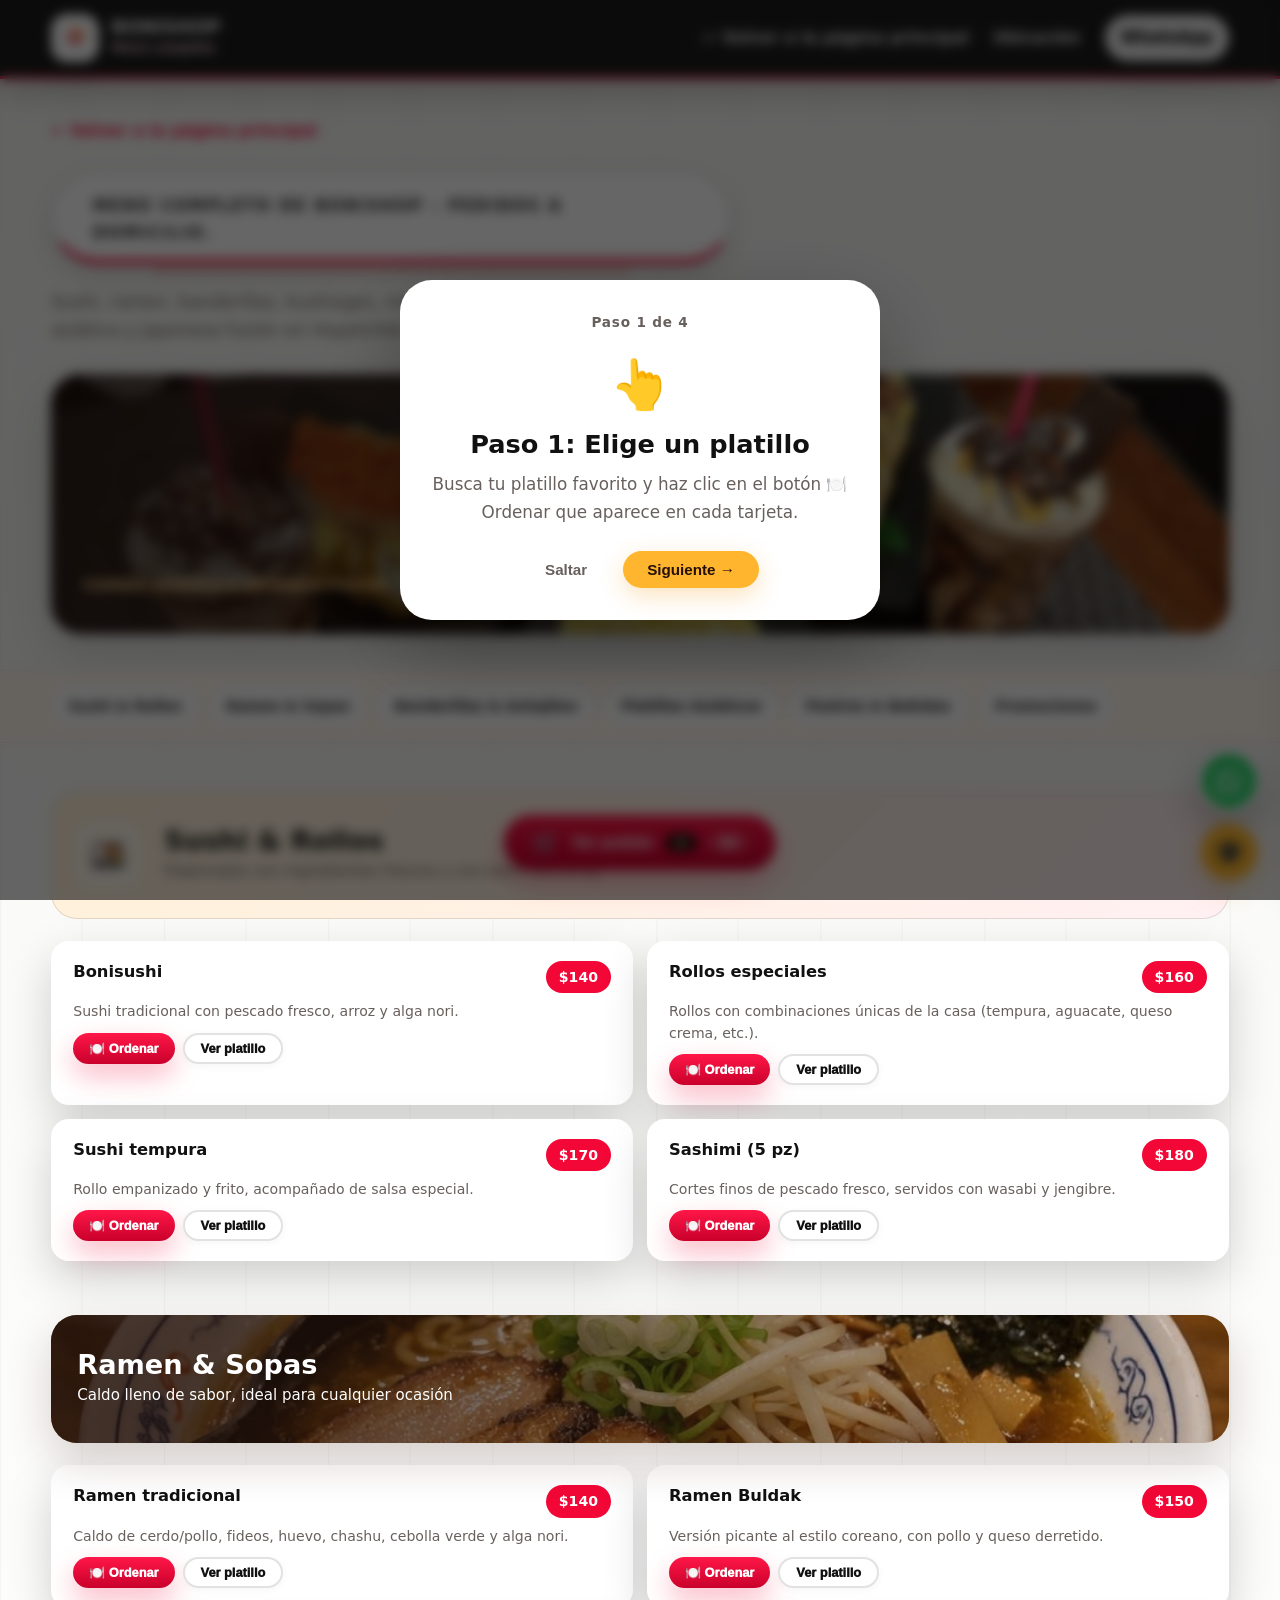
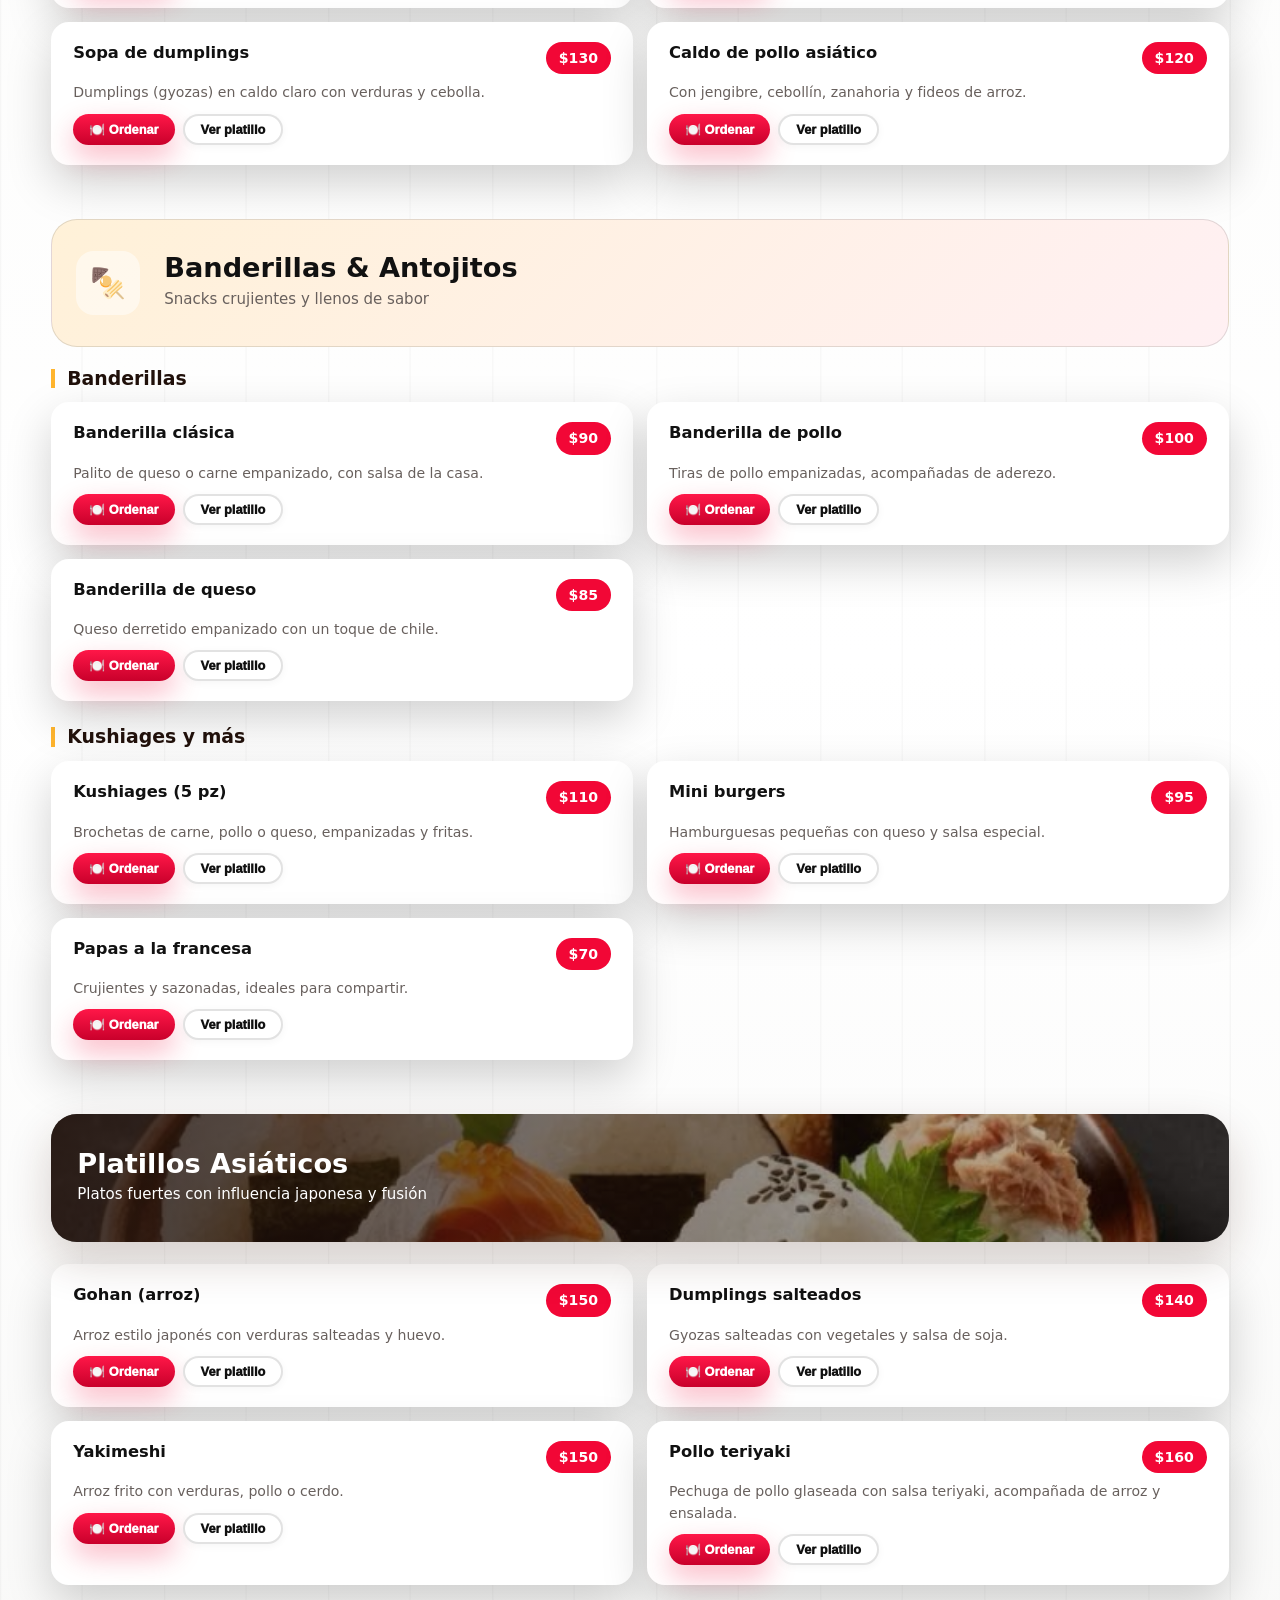
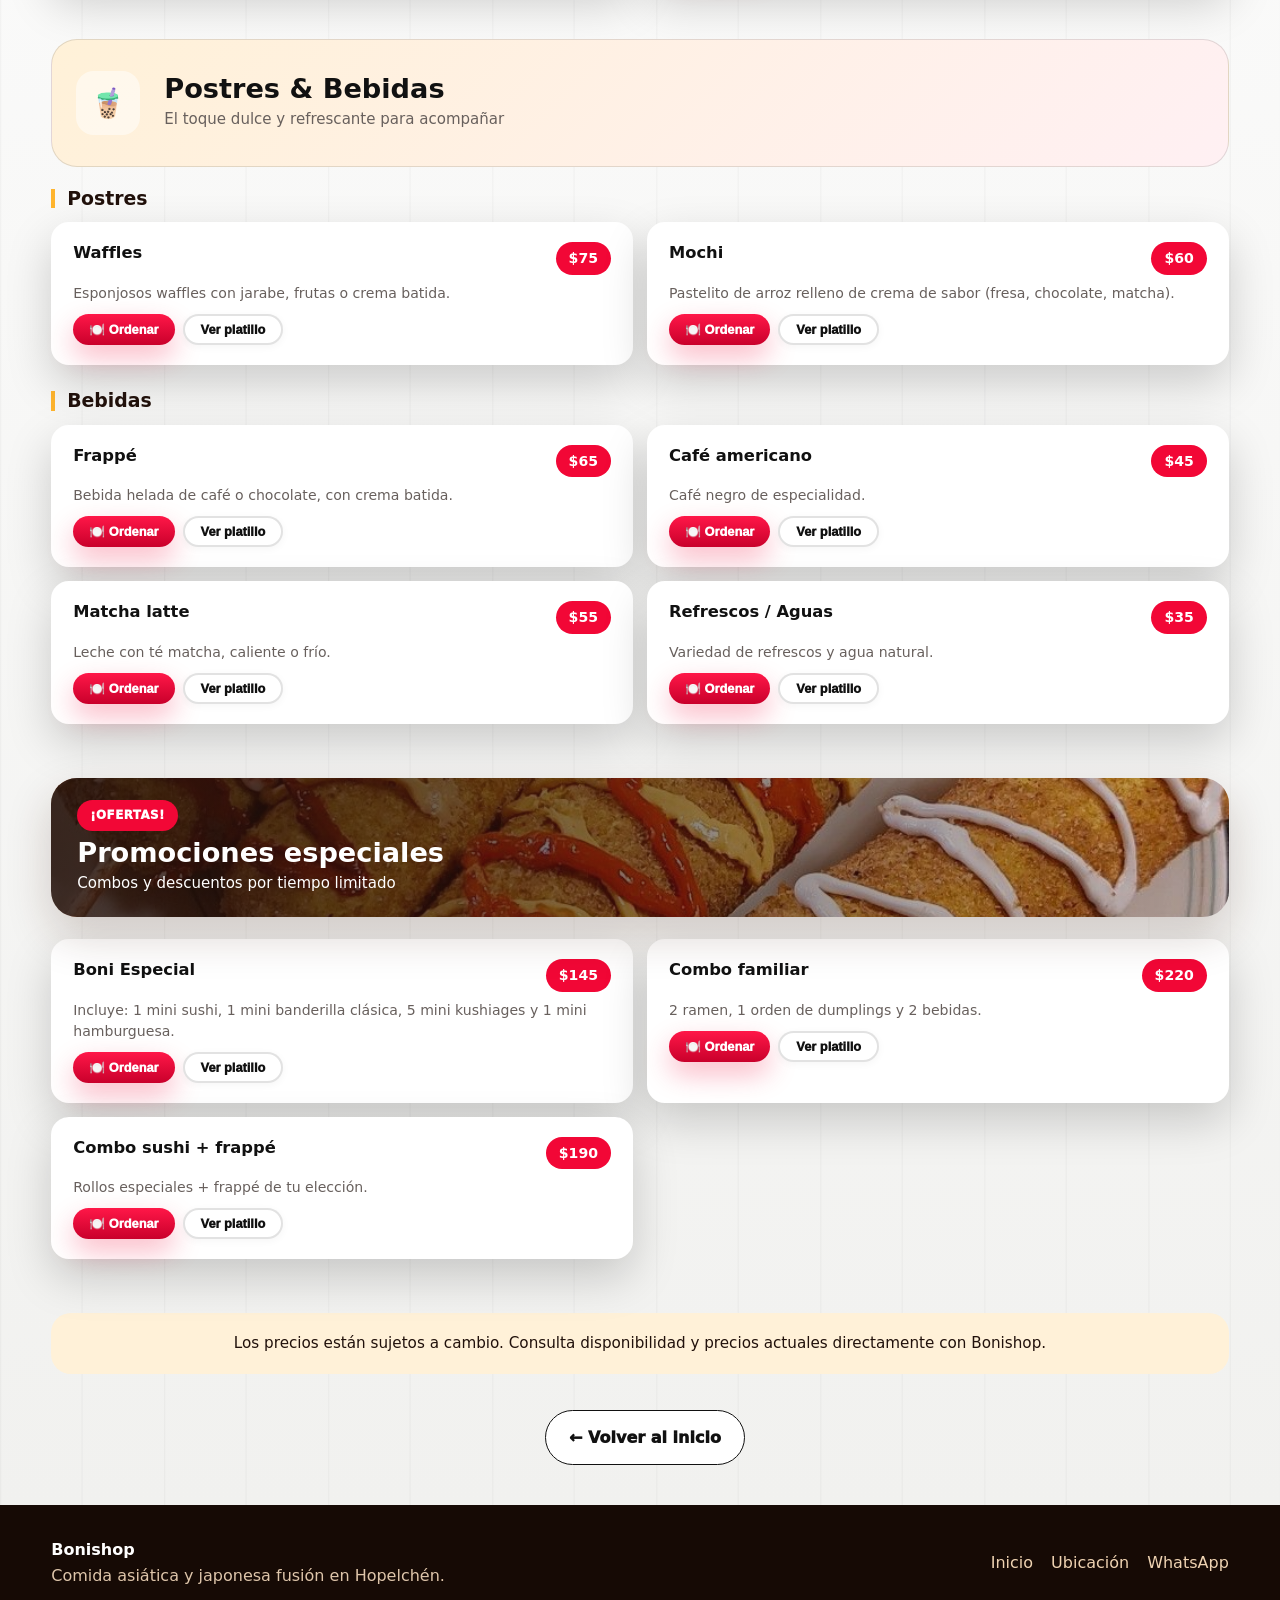
==== menu-completo.html @ 33dee076 "Add files via upload" ====
<!DOCTYPE html>
<html lang="es">
<head>
  <meta charset="UTF-8" />
  <meta name="viewport" content="width=device-width, initial-scale=1.0, maximum-scale=1.0, user-scalable=yes" />
  <meta name="color-scheme" content="light only" />
  <title>Menú completo – Bonishop Hopelchén</title>
  <meta name="description" content="Menú completo de Bonishop en Hopelchén, Campeche. Sushi, ramen, banderillas, kushiages, mini burgers, frappés y más. Comida asiática y japonesa fusión." />
  <link rel="stylesheet" href="assets/css/styles.css" />
  <style>
    /* ===== ESTILOS ADICIONALES PARA CARRITO, MODAL, CAROUSEL Y TUTORIAL ===== */
    body {
      -webkit-text-size-adjust: 100%;
    }

    /* Botones en tarjetas */
    .btn-add, .btn-view {
      display: inline-flex;
      align-items: center;
      gap: 6px;
      border: none;
      border-radius: 999px;
      padding: 6px 16px;
      font-weight: 800;
      font-size: 0.8rem;
      cursor: pointer;
      transition: all 0.2s ease;
      margin-top: 10px;
    }
    .btn-add {
      background: var(--orange);
      color: #251006; 
      box-shadow: 0 4px 12px rgba(242, 161, 40, 0.25);
    }
    .btn-add:hover {
      transform: translateY(-2px) scale(1.02);
      box-shadow: 0 8px 20px rgba(242, 161, 40, 0.35);
      background: var(--red2);
      color: #fff;
    }
    .btn-add:active { transform: scale(0.96); }
    .btn-add.added {
      background: #4CAF50;
      color: #fff;
      box-shadow: 0 4px 12px rgba(76, 175, 80, 0.3);
    }
    .btn-view {
      background: var(--paper);
      color: var(--ink);
      border: 2px solid var(--line);
      box-shadow: 0 2px 8px rgba(0,0,0,0.04);
    }
    .btn-view:hover {
      background: var(--bg);
      border-color: var(--orange);
      transform: translateY(-2px);
    }
    .btn-actions {
      display: flex;
      gap: 8px;
      flex-wrap: wrap;
    }

    /* Botón flotante del carrito (abajo-centro) */
    .cart-floating-btn {
      position: fixed;
      bottom: 30px;
      left: 50%;
      transform: translateX(-50%);
      z-index: 150;
      background: var(--orange);
      color: #251006;
      border: none;
      border-radius: 60px;
      padding: 14px 28px;
      font-weight: 800;
      font-size: 1rem;
      box-shadow: 0 8px 30px rgba(242, 161, 40, 0.4);
      cursor: pointer;
      transition: all 0.3s ease;
      display: flex;
      align-items: center;
      gap: 12px;
      white-space: nowrap;
    }
    .cart-floating-btn:hover {
      transform: translateX(-50%) translateY(-4px);
      box-shadow: 0 14px 40px rgba(242, 161, 40, 0.5);
      background: var(--red2);
      color: #fff;
    }
    .cart-floating-btn .badge {
      background: #251006;
      color: #fff;
      border-radius: 999px;
      padding: 2px 12px;
      font-size: 0.85rem;
      font-weight: 700;
    }
    .cart-floating-btn .total-badge {
      background: rgba(255,255,255,0.2);
      padding: 2px 12px;
      border-radius: 999px;
      font-size: 0.85rem;
    }
    .cart-floating-btn .icon { font-size: 1.4rem; }

    /* Panel del carrito (slide-in) */
    .cart-overlay {
      position: fixed;
      inset: 0;
      background: rgba(0,0,0,0.4);
      z-index: 200;
      opacity: 0;
      visibility: hidden;
      transition: all 0.3s ease;
    }
    .cart-overlay.open { opacity: 1; visibility: visible; }
    .cart-panel {
      position: fixed;
      top: 0;
      right: -420px;
      width: 400px;
      max-width: 92vw;
      height: 100vh;
      background: var(--paper);
      box-shadow: -8px 0 40px rgba(0,0,0,0.15);
      z-index: 210;
      transition: right 0.35s cubic-bezier(0.22, 1, 0.36, 1);
      display: flex;
      flex-direction: column;
      padding: 24px 20px;
      border-radius: 28px 0 0 28px;
      transform: translateZ(0);
      backface-visibility: hidden;
      will-change: right, transform;
    }
    .cart-panel.open { right: 0; }
    .cart-header {
      display: flex;
      justify-content: space-between;
      align-items: center;
      border-bottom: 2px solid var(--line);
      padding-bottom: 16px;
      margin-bottom: 16px;
      flex-shrink: 0;
    }
    .cart-header h3 {
      margin: 0;
      font-size: 1.4rem;
      display: flex;
      align-items: center;
      gap: 10px;
    }
    .cart-close {
      background: transparent;
      border: none;
      font-size: 1.8rem;
      cursor: pointer;
      color: var(--muted);
      transition: color 0.2s;
      padding: 0 8px;
    }
    .cart-close:hover { color: var(--red); }
    .cart-body {
      flex: 1;
      overflow-y: auto;
      padding-right: 4px;
    }
    .cart-item {
      display: flex;
      flex-direction: column;
      padding: 12px 0;
      border-bottom: 1px solid var(--line);
    }
    .cart-item-row {
      display: flex;
      justify-content: space-between;
      align-items: center;
      gap: 12px;
    }
    .cart-item-info {
      flex: 1;
    }
    .cart-item-name {
      font-weight: 700;
      font-size: 0.98rem;
    }
    .cart-item-price {
      font-size: 0.85rem;
      color: var(--muted);
    }
    .cart-item-note {
      font-size: 0.8rem;
      color: var(--muted);
      margin-top: 4px;
      padding-left: 4px;
      border-left: 3px solid var(--orange);
      padding-left: 8px;
      font-style: italic;
    }
    .cart-item-remove {
      background: transparent;
      border: none;
      color: var(--red);
      font-size: 1.2rem;
      cursor: pointer;
      padding: 0 6px;
      transition: transform 0.2s;
      font-weight: 700;
      flex-shrink: 0;
    }
    .cart-item-remove:hover { transform: scale(1.3); }
    .cart-footer {
      border-top: 2px solid var(--line);
      padding-top: 18px;
      flex-shrink: 0;
    }
    .cart-total-row {
      display: flex;
      justify-content: space-between;
      align-items: baseline;
      margin-bottom: 16px;
      flex-wrap: wrap;
      gap: 8px;
    }
    .cart-total-row .total-note {
      font-size: 0.8rem;
      color: var(--muted);
      flex: 1;
      text-align: left;
    }
    .cart-total-row .total-amount {
      font-weight: 800;
      font-size: 1.1rem;
      color: var(--red2);
      white-space: nowrap;
    }
    .btn-cart-order {
      width: 100%;
      padding: 14px;
      font-size: 1rem;
      display: flex !important;
      align-items: center;
      justify-content: center;
      gap: 10px;
      flex-shrink: 0;
      opacity: 1 !important;
      visibility: visible !important;
    }
    .btn-cart-clear {
      width: 100%;
      padding: 10px;
      font-size: 0.9rem;
      background: transparent;
      color: var(--red);
      border: 2px solid var(--red);
      border-radius: 999px;
      cursor: pointer;
      font-weight: 700;
      transition: all 0.2s;
      margin-top: 8px;
      display: flex;
      align-items: center;
      justify-content: center;
      gap: 8px;
    }
    .btn-cart-clear:hover {
      background: var(--red);
      color: #fff;
    }
    .cart-empty-msg {
      text-align: center;
      color: var(--muted);
      padding: 40px 0;
      font-size: 1.1rem;
    }

    /* ===== MODAL DE CANTIDAD ===== */
    .modal-overlay {
      position: fixed;
      inset: 0;
      background: rgba(0,0,0,0.5);
      z-index: 300;
      display: none;
      align-items: center;
      justify-content: center;
      padding: 20px;
      backdrop-filter: blur(6px);
    }
    .modal-overlay.open { display: flex; }
    .modal-content {
      background: var(--paper);
      border-radius: 32px;
      padding: 32px 28px;
      max-width: 440px;
      width: 100%;
      box-shadow: 0 30px 80px rgba(0,0,0,0.25);
      position: relative;
      animation: modalFade 0.25s ease;
    }
    @keyframes modalFade {
      from { opacity: 0; transform: scale(0.95) translateY(10px); }
      to { opacity: 1; transform: scale(1) translateY(0); }
    }
    .modal-close-btn {
      position: absolute;
      top: 16px;
      right: 20px;
      background: transparent;
      border: none;
      font-size: 1.8rem;
      cursor: pointer;
      color: var(--muted);
      transition: color 0.2s;
      padding: 0 4px;
    }
    .modal-close-btn:hover { color: var(--red); }
    .modal-content h3 {
      font-size: 1.6rem;
      margin: 0 0 4px;
      color: var(--ink);
    }
    .modal-price {
      font-size: 1.1rem;
      color: var(--muted);
      margin: 0 0 20px;
    }
    .modal-quantity-section {
      margin: 16px 0 12px;
    }
    .modal-quantity-section label {
      font-weight: 700;
      display: block;
      margin-bottom: 8px;
      font-size: 0.95rem;
    }
    .modal-qty-control {
      display: flex;
      align-items: center;
      gap: 12px;
    }
    .modal-qty-control button {
      width: 40px;
      height: 40px;
      border-radius: 50%;
      border: 2px solid var(--line);
      background: var(--bg);
      font-size: 1.4rem;
      font-weight: 700;
      cursor: pointer;
      transition: all 0.2s;
      display: flex;
      align-items: center;
      justify-content: center;
      color: var(--ink);
    }
    .modal-qty-control button:hover {
      background: var(--orange);
      border-color: var(--orange);
      color: #fff;
    }
    .modal-qty-control input {
      width: 70px;
      text-align: center;
      font-size: 1.4rem;
      font-weight: 700;
      border: 2px solid var(--line);
      border-radius: 12px;
      padding: 8px 4px;
      background: var(--bg);
      color: var(--ink);
      outline: none;
    }
    .modal-qty-control input:focus {
      border-color: var(--orange);
    }
    .modal-subtotal {
      font-size: 1.2rem;
      font-weight: 800;
      color: var(--red2);
      margin: 12px 0 16px;
      text-align: right;
    }
    .modal-note-section {
      margin: 12px 0 20px;
    }
    .modal-note-section label {
      font-size: 0.9rem;
      font-weight: 600;
      color: var(--muted);
      display: flex;
      align-items: center;
      gap: 6px;
      margin-bottom: 6px;
    }
    .modal-note-section textarea {
      width: 100%;
      padding: 12px 14px;
      border-radius: 16px;
      border: 2px solid var(--line);
      background: var(--bg);
      font-family: inherit;
      font-size: 0.95rem;
      resize: vertical;
      min-height: 60px;
      transition: border 0.2s;
      color: var(--ink);
    }
    .modal-note-section textarea:focus {
      border-color: var(--orange);
      outline: none;
    }
    .modal-actions {
      display: flex;
      gap: 12px;
      margin-top: 16px;
    }
    .modal-actions button {
      flex: 1;
      padding: 14px;
      border-radius: 999px;
      font-weight: 800;
      border: none;
      cursor: pointer;
      transition: all 0.2s;
      font-size: 1rem;
    }
    .modal-actions .btn-cancel {
      background: var(--bg);
      color: var(--muted);
      border: 2px solid var(--line);
    }
    .modal-actions .btn-cancel:hover {
      background: var(--line);
      color: var(--ink);
    }
    .modal-actions .btn-confirm {
      background: var(--orange);
      color: #251006;
      box-shadow: 0 8px 24px rgba(242, 161, 40, 0.3);
    }
    .modal-actions .btn-confirm:hover {
      background: var(--red2);
      color: #fff;
      transform: translateY(-2px);
      box-shadow: 0 12px 32px rgba(199, 71, 36, 0.35);
    }

    /* ===== MODAL CAROUSEL ===== */
    .carousel-modal .modal-content {
      max-width: 700px;
      padding: 20px;
      background: #1a1a1a;
      border-radius: 28px;
    }
    .carousel-modal .modal-close-btn {
      color: #fff;
      z-index: 10;
    }
    .carousel-modal .modal-close-btn:hover { color: var(--orange); }
    .carousel-container {
      position: relative;
      display: flex;
      align-items: center;
      justify-content: center;
      min-height: 300px;
    }
    .carousel-image {
      width: 100%;
      max-height: 70vh;
      object-fit: contain;
      border-radius: 16px;
      background: #111;
    }
    .carousel-control {
      position: absolute;
      top: 50%;
      transform: translateY(-50%);
      background: rgba(0,0,0,0.6);
      color: #fff;
      border: none;
      border-radius: 50%;
      width: 48px;
      height: 48px;
      font-size: 2rem;
      cursor: pointer;
      transition: background 0.2s;
      display: flex;
      align-items: center;
      justify-content: center;
      z-index: 5;
    }
    .carousel-control:hover {
      background: rgba(0,0,0,0.8);
    }
    .carousel-control.prev { left: 10px; }
    .carousel-control.next { right: 10px; }
    .carousel-indicator {
      text-align: center;
      color: #aaa;
      font-size: 0.9rem;
      margin-top: 12px;
      font-weight: 600;
    }
    .carousel-order-btn {
      width: 100%;
      margin-top: 16px;
      color: #fff;
    }
    .carousel-modal .modal-content h3 {
      color: #fff;
      text-align: center;
      margin-bottom: 10px;
    }

    /* ===== MEDIA QUERIES MEJORADAS PARA DPI ALTO ===== */
    @media (max-width: 1024px) {
      .nav-toggle {
        display: block !important;
        z-index: 60;
        pointer-events: auto;
      }
      .nav-menu {
        position: absolute;
        top: 76px;
        left: 4%;
        right: 4%;
        display: none;
        flex-direction: column;
        align-items: stretch;
        background: #21110b;
        border: 1px solid rgba(255,255,255,0.12);
        border-radius: 22px;
        padding: 18px;
        z-index: 55;
      }
      .nav-menu.open {
        display: flex;
      }
      .hero-grid,
      .intro-panel,
      .pizza-grid,
      .location-grid {
        grid-template-columns: 1fr;
      }
      .hero {
        min-height: 980px;
      }
      .hero-card {
        max-width: 470px;
      }
      .feature-list,
      .dish-grid,
      .gallery-grid,
      .stats {
        grid-template-columns: 1fr 1fr;
      }
      .dish-card.big {
        grid-row: auto;
      }
      .menu-head,
      .cta-panel,
      .footer-grid {
        flex-direction: column;
        align-items: flex-start;
      }
      .menu-card {
        max-width: 100%;
      }
      .menu-items {
        grid-template-columns: 1fr;
      }
      .full-menu-banner-text {
        max-width: 80%;
      }
    }

    @media (max-width: 580px) {
      .cart-panel {
        width: 100%;
        max-width: 100%;
        border-radius: 0;
        right: -110%;
      }
      .cart-floating-btn {
        bottom: 20px;
        padding: 12px 20px;
        font-size: 0.9rem;
        gap: 8px;
      }
      .cart-floating-btn .badge,
      .cart-floating-btn .total-badge {
        font-size: 0.75rem;
        padding: 2px 8px;
      }
      .cart-total-row {
        flex-direction: column;
        align-items: stretch;
        gap: 4px;
      }
      .cart-total-row .total-note {
        text-align: left;
        font-size: 0.75rem;
      }
      .cart-total-row .total-amount {
        text-align: left;
      }

      .modal-content {
        padding: 20px 16px;
        max-width: 92vw;
        width: 100%;
      }
      .modal-content h3 {
        font-size: 1.4rem;
        margin-bottom: 2px;
      }
      .modal-price {
        font-size: 1rem;
        margin-bottom: 16px;
      }
      .modal-quantity-section {
        margin: 12px 0 8px;
      }
      .modal-quantity-section label {
        font-size: 0.9rem;
        margin-bottom: 6px;
      }
      .modal-qty-control button {
        width: 36px;
        height: 36px;
        font-size: 1.2rem;
      }
      .modal-qty-control input {
        width: 56px;
        font-size: 1.2rem;
        padding: 6px 4px;
      }
      .modal-subtotal {
        font-size: 1.1rem;
        margin: 8px 0 12px;
      }
      .modal-note-section textarea {
        padding: 10px 12px;
        font-size: 0.9rem;
        min-height: 50px;
      }
      .modal-actions {
        flex-direction: column;
        gap: 8px;
        margin-top: 12px;
      }
      .modal-actions button {
        padding: 12px;
        font-size: 0.95rem;
      }

      .carousel-modal .modal-content {
        padding: 12px;
      }
      .carousel-control {
        width: 36px;
        height: 36px;
        font-size: 1.4rem;
      }
      .carousel-control.prev { left: 4px; }
      .carousel-control.next { right: 4px; }
      .carousel-image {
        max-height: 60vh;
      }

      .btn-cart-order,
      .btn-cart-clear {
        display: flex !important;
        width: 100% !important;
        visibility: visible !important;
        opacity: 1 !important;
      }

      .btn-actions {
        flex-direction: column;
        align-items: stretch;
        gap: 6px;
      }
      .btn-add,
      .btn-view {
        justify-content: center;
        padding: 8px 12px;
        font-size: 0.8rem;
      }
    }

    /* ===== TUTORIAL ===== */
    .tutorial-overlay {
      position: fixed;
      inset: 0;
      background: rgba(0,0,0,0.6);
      z-index: 500;
      display: none;
      align-items: center;
      justify-content: center;
      padding: 20px;
      backdrop-filter: blur(6px);
    }
    .tutorial-overlay.open { display: flex; }
    .tutorial-card {
      background: var(--paper);
      border-radius: 32px;
      max-width: 480px;
      width: 100%;
      padding: 32px 28px;
      box-shadow: 0 30px 80px rgba(0,0,0,0.3);
      position: relative;
      animation: modalFade 0.3s ease;
      text-align: center;
    }
    .tutorial-card .step-indicator {
      font-size: 0.85rem;
      color: var(--muted);
      font-weight: 700;
      margin-bottom: 12px;
      letter-spacing: 0.06em;
    }
    .tutorial-card h3 {
      font-size: 1.6rem;
      margin: 0 0 12px;
      color: var(--ink);
    }
    .tutorial-card p {
      font-size: 1.05rem;
      color: var(--muted);
      line-height: 1.7;
      margin: 0 0 24px;
    }
    .tutorial-card .tutorial-icon {
      font-size: 3rem;
      margin-bottom: 8px;
      display: block;
    }
    .tutorial-card .tutorial-actions {
      display: flex;
      gap: 12px;
      justify-content: center;
      flex-wrap: wrap;
    }
    .tutorial-card .tutorial-actions button {
      padding: 10px 24px;
      border-radius: 999px;
      font-weight: 800;
      border: none;
      cursor: pointer;
      transition: all 0.2s;
      font-size: 0.95rem;
    }
    .tutorial-card .btn-skip {
      background: transparent;
      color: var(--muted);
      border: 2px solid var(--line);
    }
    .tutorial-card .btn-skip:hover {
      background: var(--line);
      color: var(--ink);
    }
    .tutorial-card .btn-next {
      background: var(--orange);
      color: #251006;
      box-shadow: 0 8px 24px rgba(242, 161, 40, 0.3);
    }
    .tutorial-card .btn-next:hover {
      background: var(--red2);
      color: #fff;
      transform: translateY(-2px);
    }
    .tutorial-card .btn-done {
      background: var(--red2);
      color: #fff;
      box-shadow: 0 8px 24px rgba(199, 71, 36, 0.3);
    }
    .tutorial-card .btn-done:hover {
      background: var(--orange);
      color: #251006;
      transform: translateY(-2px);
    }

    /* ===== FORZAR TEMA CLARO (MODO BLANCO) ===== */
    @media (prefers-color-scheme: dark) {
      :root {
        --bg: #fff7ec !important;
        --paper: #fffdf8 !important;
        --ink: #21110b !important;
        --muted: #72655b !important;
        --line: rgba(33, 17, 11, 0.12) !important;
      }

      body {
        background: var(--bg) !important;
        color: var(--ink) !important;
      }

      .topbar {
        background: rgba(33, 17, 11, 0.86) !important;
      }

      .cart-panel {
        background: var(--paper) !important;
      }

      .modal-content {
        background: var(--paper) !important;
      }

      .menu-item-card {
        background: var(--paper) !important;
      }

      .menu-preview-card {
        background: #fffaf0 !important;
      }

      .full-menu {
        background: var(--bg) !important;
      }

      .cart-floating-btn {
        background: var(--orange) !important;
        color: #251006 !important;
      }
      .cart-floating-btn:hover {
        background: var(--red2) !important;
        color: #fff !important;
      }
    }
        /* ===== BOTONES FLOTANTES: WhatsApp + Ayuda ===== */
    .floating-buttons {
      position: fixed;
      bottom: 20px;
      right: 20px;
      z-index: 160;
      display: flex;
      flex-direction: column;
      gap: 12px;
      align-items: center;
    }
    .floating-buttons .floating-whatsapp {
      position: static;
      margin: 0;
      z-index: auto;
    }
    .floating-help {
      display: flex;
      align-items: center;
      justify-content: center;
      width: 56px;
      height: 56px;
      border-radius: 50%;
      background: var(--orange);
      color: #251006;
      font-size: 1.6rem;
      font-weight: 800;
      box-shadow: 0 8px 30px rgba(242, 161, 40, 0.4);
      text-decoration: none;
      transition: transform 0.2s;
    }
    .floating-help:hover {
      transform: scale(1.05);
      background: var(--red2);
      color: #fff;
    }
  </style>
</head>
<body>
  <a class="skip-link" href="#contenido">Saltar al contenido</a>
  <header class="topbar">
    <div class="container nav">
      <a href="index.html" class="brand" aria-label="Volver al inicio">
        <span class="brand-icon">🍣</span>
        <span><strong>Bonishop</strong><small>Menú completo</small></span>
      </a>
      <button class="nav-toggle" id="navToggle" aria-label="Abrir menú" aria-expanded="false">☰</button>
      <nav class="nav-menu" id="navMenu" aria-label="Navegación">
        <a href="index.html#menu">← Volver a la página principal</a>
        <a href="index.html#ubicacion">Ubicación</a>
        <a class="mini-cta" href="https://wa.me/529961052322?text=Hola%2C%20quiero%20hacer%20un%20pedido%20en%20Bonishop" target="_blank" rel="noopener">WhatsApp</a>
      </nav>
    </div>
  </header>

  <main class="full-menu" id="contenido">
    <div class="container full-menu-top">
      <a href="index.html#menu" class="back-link">← Volver a la página principal</a>
      <div class="full-menu-head">
        <p class="eyebrow dark">Menú completo de Bonishop – Pedidos a domicilio.</p>
        <p class="subhead">Sushi, ramen, banderillas, kushiages, mini burgers, frappés y más. Comida asiática y japonesa fusión en Hopelchén, Campeche.</p>
      </div>
      <div class="full-menu-banner">
        <img src="assets/img/comidas-para-llevar.jpg" alt="Platillos de Bonishop listos para servir" />
        <div class="full-menu-banner-shade"></div>
        <div class="full-menu-banner-text">
          <span><h3>Comida asiática &amp; japonesa fusión</h3></span>
        </div>
      </div>
    </div>

    <nav class="quick-nav-wrap" aria-label="Categorías del menú completo">
      <div class="container quick-nav">
        <a href="#sushi">Sushi &amp; Rollos</a>
        <a href="#ramen">Ramen &amp; Sopas</a>
        <a href="#banderillas">Banderillas &amp; Antojitos</a>
        <a href="#asiaticos">Platillos Asiáticos</a>
        <a href="#postres-bebidas">Postres &amp; Bebidas</a>
        <a href="#promociones">Promociones</a>
      </div>
    </nav>

    <div class="container full-menu-body">
      <!-- ===== SUSHI Y ROLLOS ===== -->
      <section class="menu-category" id="sushi">
        <div class="category-banner icon-banner">
          <span class="category-icon" aria-hidden="true">🍱</span>
          <div class="category-head">
            <h2>Sushi &amp; Rollos</h2>
            <p>Elaborados con ingredientes frescos y con estilo Bonishop</p>
          </div>
        </div>
        <div class="menu-items">
          <article class="menu-item-card"><div class="item-top"><h4>Bonisushi</h4><span class="price-pill">$140</span></div><p class="item-desc">Sushi tradicional con pescado fresco, arroz y alga nori.</p></article>
          <article class="menu-item-card"><div class="item-top"><h4>Rollos especiales</h4><span class="price-pill">$160</span></div><p class="item-desc">Rollos con combinaciones únicas de la casa (tempura, aguacate, queso crema, etc.).</p></article>
          <article class="menu-item-card"><div class="item-top"><h4>Sushi tempura</h4><span class="price-pill">$170</span></div><p class="item-desc">Rollo empanizado y frito, acompañado de salsa especial.</p></article>
          <article class="menu-item-card"><div class="item-top"><h4>Sashimi (5 pz)</h4><span class="price-pill">$180</span></div><p class="item-desc">Cortes finos de pescado fresco, servidos con wasabi y jengibre.</p></article>
        </div>
      </section>

      <!-- ===== RAMEN Y SOPAS ===== -->
      <section class="menu-category" id="ramen">
        <div class="category-banner photo-banner">
          <img src="assets/img/guiso-arroz.jpg" alt="Ramen Bonishop" />
          <div class="category-banner-shade"></div>
          <div class="category-head">
            <h2>Ramen &amp; Sopas</h2>
            <p>Caldo lleno de sabor, ideal para cualquier ocasión</p>
          </div>
        </div>
        <div class="menu-items">
          <article class="menu-item-card"><div class="item-top"><h4>Ramen tradicional</h4><span class="price-pill">$140</span></div><p class="item-desc">Caldo de cerdo/pollo, fideos, huevo, chashu, cebolla verde y alga nori.</p></article>
          <article class="menu-item-card"><div class="item-top"><h4>Ramen Buldak</h4><span class="price-pill">$150</span></div><p class="item-desc">Versión picante al estilo coreano, con pollo y queso derretido.</p></article>
          <article class="menu-item-card"><div class="item-top"><h4>Sopa de dumplings</h4><span class="price-pill">$130</span></div><p class="item-desc">Dumplings (gyozas) en caldo claro con verduras y cebolla.</p></article>
          <article class="menu-item-card"><div class="item-top"><h4>Caldo de pollo asiático</h4><span class="price-pill">$120</span></div><p class="item-desc">Con jengibre, cebollín, zanahoria y fideos de arroz.</p></article>
        </div>
      </section>

      <!-- ===== BANDERILLAS Y ANTOJITOS ===== -->
      <section class="menu-category" id="banderillas">
        <div class="category-banner icon-banner">
          <span class="category-icon" aria-hidden="true">🍢</span>
          <div class="category-head">
            <h2>Banderillas &amp; Antojitos</h2>
            <p>Snacks crujientes y llenos de sabor</p>
          </div>
        </div>
        <div class="subcategory">
          <h3>Banderillas</h3>
          <div class="menu-items">
            <article class="menu-item-card"><div class="item-top"><h4>Banderilla clásica</h4><span class="price-pill">$90</span></div><p class="item-desc">Palito de queso o carne empanizado, con salsa de la casa.</p></article>
            <article class="menu-item-card"><div class="item-top"><h4>Banderilla de pollo</h4><span class="price-pill">$100</span></div><p class="item-desc">Tiras de pollo empanizadas, acompañadas de aderezo.</p></article>
            <article class="menu-item-card"><div class="item-top"><h4>Banderilla de queso</h4><span class="price-pill">$85</span></div><p class="item-desc">Queso derretido empanizado con un toque de chile.</p></article>
          </div>
        </div>
        <div class="subcategory">
          <h3>Kushiages y más</h3>
          <div class="menu-items">
            <article class="menu-item-card"><div class="item-top"><h4>Kushiages (5 pz)</h4><span class="price-pill">$110</span></div><p class="item-desc">Brochetas de carne, pollo o queso, empanizadas y fritas.</p></article>
            <article class="menu-item-card"><div class="item-top"><h4>Mini burgers</h4><span class="price-pill">$95</span></div><p class="item-desc">Hamburguesas pequeñas con queso y salsa especial.</p></article>
            <article class="menu-item-card"><div class="item-top"><h4>Papas a la francesa</h4><span class="price-pill">$70</span></div><p class="item-desc">Crujientes y sazonadas, ideales para compartir.</p></article>
          </div>
        </div>
      </section>

      <!-- ===== PLATILLOS ASIÁTICOS ===== -->
      <section class="menu-category" id="asiaticos">
        <div class="category-banner photo-banner">
          <img src="assets/img/platillo-arroz-frijol.jpg" alt="Platillo asiático Bonishop" />
          <div class="category-banner-shade"></div>
          <div class="category-head">
            <h2>Platillos Asiáticos</h2>
            <p>Platos fuertes con influencia japonesa y fusión</p>
          </div>
        </div>
        <div class="menu-items">
          <article class="menu-item-card"><div class="item-top"><h4>Gohan (arroz)</h4><span class="price-pill">$150</span></div><p class="item-desc">Arroz estilo japonés con verduras salteadas y huevo.</p></article>
          <article class="menu-item-card"><div class="item-top"><h4>Dumplings salteados</h4><span class="price-pill">$140</span></div><p class="item-desc">Gyozas salteadas con vegetales y salsa de soja.</p></article>
          <article class="menu-item-card"><div class="item-top"><h4>Yakimeshi</h4><span class="price-pill">$150</span></div><p class="item-desc">Arroz frito con verduras, pollo o cerdo.</p></article>
          <article class="menu-item-card"><div class="item-top"><h4>Pollo teriyaki</h4><span class="price-pill">$160</span></div><p class="item-desc">Pechuga de pollo glaseada con salsa teriyaki, acompañada de arroz y ensalada.</p></article>
        </div>
      </section>

      <!-- ===== POSTRES Y BEBIDAS ===== -->
      <section class="menu-category" id="postres-bebidas">
        <div class="category-banner icon-banner">
          <span class="category-icon" aria-hidden="true">🧋</span>
          <div class="category-head">
            <h2>Postres &amp; Bebidas</h2>
            <p>El toque dulce y refrescante para acompañar</p>
          </div>
        </div>
        <div class="subcategory">
          <h3>Postres</h3>
          <div class="menu-items">
            <article class="menu-item-card"><div class="item-top"><h4>Waffles</h4><span class="price-pill">$75</span></div><p class="item-desc">Esponjosos waffles con jarabe, frutas o crema batida.</p></article>
            <article class="menu-item-card"><div class="item-top"><h4>Mochi</h4><span class="price-pill">$60</span></div><p class="item-desc">Pastelito de arroz relleno de crema de sabor (fresa, chocolate, matcha).</p></article>
          </div>
        </div>
        <div class="subcategory">
          <h3>Bebidas</h3>
          <div class="menu-items">
            <article class="menu-item-card"><div class="item-top"><h4>Frappé</h4><span class="price-pill">$65</span></div><p class="item-desc">Bebida helada de café o chocolate, con crema batida.</p></article>
            <article class="menu-item-card"><div class="item-top"><h4>Café americano</h4><span class="price-pill">$45</span></div><p class="item-desc">Café negro de especialidad.</p></article>
            <article class="menu-item-card"><div class="item-top"><h4>Matcha latte</h4><span class="price-pill">$55</span></div><p class="item-desc">Leche con té matcha, caliente o frío.</p></article>
            <article class="menu-item-card"><div class="item-top"><h4>Refrescos / Aguas</h4><span class="price-pill">$35</span></div><p class="item-desc">Variedad de refrescos y agua natural.</p></article>
          </div>
        </div>
      </section>

      <!-- ===== PROMOCIONES ===== -->
      <section class="menu-category" id="promociones">
        <div class="category-banner photo-banner">
          <img src="assets/img/tabla-antojitos.jpg" alt="Promociones Bonishop" />
          <div class="category-banner-shade"></div>
          <div class="category-head">
            <span class="category-badge">¡Ofertas!</span>
            <h2>Promociones especiales</h2>
            <p>Combos y descuentos por tiempo limitado</p>
          </div>
        </div>
        <div class="menu-items">
          <article class="menu-item-card"><div class="item-top"><h4>Boni Especial</h4><span class="price-pill">$145</span></div><p class="item-desc">Incluye: 1 mini sushi, 1 mini banderilla clásica, 5 mini kushiages y 1 mini hamburguesa.</p></article>
          <article class="menu-item-card"><div class="item-top"><h4>Combo familiar</h4><span class="price-pill">$220</span></div><p class="item-desc">2 ramen, 1 orden de dumplings y 2 bebidas.</p></article>
          <article class="menu-item-card"><div class="item-top"><h4>Combo sushi + frappé</h4><span class="price-pill">$190</span></div><p class="item-desc">Rollos especiales + frappé de tu elección.</p></article>
        </div>
      </section>

      <p class="menu-footnote">Los precios están sujetos a cambio. Consulta disponibilidad y precios actuales directamente con Bonishop.</p>

      <div class="full-menu-bottom-cta">
        <a href="index.html" class="btn secondary" style="border-color:var(--ink); color:var(--ink); margin-left:10px;">← Volver al inicio</a>
      </div>
    </div>
  </main>

  <footer class="footer">
    <div class="container footer-grid">
      <div><strong>Bonishop</strong><span>Comida asiática y japonesa fusión en Hopelchén.</span></div>
      <div><a href="index.html">Inicio</a><a href="index.html#ubicacion">Ubicación</a><a href="https://wa.me/529961052322" target="_blank" rel="noopener">WhatsApp</a></div>
    </div>
  </footer>

  <!-- Botones flotantes: WhatsApp y Ayuda -->
  <div class="floating-buttons">
    <a class="floating-whatsapp" href="https://wa.me/529961052322?text=Hola%2C%20quiero%20hacer%20un%20pedido%20en%20Bonishop" target="_blank" rel="noopener" aria-label="WhatsApp">
  <img src="assets/img/whatsapp.svg" alt="" aria-hidden="true" />
</a>
    <a href="#" id="tutorialTrigger" class="floating-help" aria-label="Ayuda">🎓</a>
  </div>

  <!-- Lightbox -->
  <div class="lightbox" id="lightbox" aria-hidden="true">
    <button id="closeLightbox" aria-label="Cerrar">×</button>
    <img id="lightboxImg" src="" alt="Imagen ampliada" />
  </div>

  <!-- ===== BOTÓN FLOTANTE DEL CARRITO ===== -->
  <button class="cart-floating-btn" id="cartFloatingBtn">
    <span class="icon">🛒</span>
    <span>Ver pedido</span>
    <span class="badge" id="cartFloatingBadge">0</span>
    <span class="total-badge" id="cartFloatingTotal">$0</span>
  </button>

  <!-- ===== PANEL DEL CARRITO ===== -->
  <div class="cart-overlay" id="cartOverlay"></div>
  <div class="cart-panel" id="cartPanel" role="dialog" aria-label="Carrito de pedidos">
    <div class="cart-header">
      <h3>🛒 Tu pedido</h3>
      <button class="cart-close" id="cartClose" aria-label="Cerrar carrito">&times;</button>
    </div>
    <div class="cart-body" id="cartBody">
      <div class="cart-empty-msg">Aún no has agregado nada.<br>Elige tus platillos favoritos.</div>
    </div>
    <div class="cart-footer">
      <div class="cart-total-row">
        <span class="total-note" id="cartTotalNote"></span>
        <span class="total-amount" id="cartTotal">$0</span>
      </div>
      <button class="btn primary btn-cart-order" id="cartOrderBtn">📲 Hacer pedido por WhatsApp</button>
      <button class="btn-cart-clear" id="cartClearBtn">🗑️ Limpiar carrito</button>
    </div>
  </div>

  <!-- ===== MODAL DE CANTIDAD ===== -->
  <div class="modal-overlay" id="quantityModal">
    <div class="modal-content">
      <button class="modal-close-btn" id="modalCloseBtn" aria-label="Cerrar modal">&times;</button>
      <h3 id="modalItemName">Nombre del platillo</h3>
      <p class="modal-price" id="modalItemPrice">Precio</p>

      <div class="modal-quantity-section">
        <label id="modalQuantityLabel">Cantidad:</label>
        <div class="modal-qty-control">
          <button id="modalQtyDec" aria-label="Disminuir cantidad">−</button>
          <input type="number" id="modalQtyInput" value="1" min="1" max="99" step="1" />
          <button id="modalQtyInc" aria-label="Aumentar cantidad">+</button>
        </div>
      </div>

      <div class="modal-subtotal" id="modalSubtotal">Subtotal: $0</div>

      <div class="modal-note-section">
        <label>✏️ Nota o indicación (opcional)</label>
        <textarea id="modalNoteInput" placeholder="Ej. sin cebolla, bien cocido, extra queso, etc." rows="2"></textarea>
      </div>

      <div class="modal-actions">
        <button class="btn-cancel" id="modalCancelBtn">Cancelar</button>
        <button class="btn-confirm" id="modalConfirmBtn">Agregar al carrito</button>
      </div>
    </div>
  </div>

  <!-- ===== MODAL CAROUSEL ===== -->
  <div class="modal-overlay carousel-modal" id="carouselModal">
    <div class="modal-content">
      <button class="modal-close-btn" id="carouselClose" aria-label="Cerrar carousel">&times;</button>
      <h3 id="carouselTitle" style="color:#fff;">Platillo</h3>
      <div class="carousel-container">
        <button class="carousel-control prev" id="carouselPrev" aria-label="Anterior">‹</button>
        <img class="carousel-image" id="carouselImage" src="" alt="Imagen del platillo" />
        <button class="carousel-control next" id="carouselNext" aria-label="Siguiente">›</button>
      </div>
      <div class="carousel-indicator" id="carouselIndicator"></div>
      <button class="btn primary carousel-order-btn" id="carouselOrderBtn">Ordenar este platillo</button>
    </div>
  </div>

  <!-- ===== TUTORIAL ===== -->
  <div class="tutorial-overlay" id="tutorialOverlay">
    <div class="tutorial-card">
      <div class="step-indicator" id="tutorialStepIndicator">Paso 1 de 4</div>
      <span class="tutorial-icon" id="tutorialIcon">👆</span>
      <h3 id="tutorialTitle">¡Bienvenido!</h3>
      <p id="tutorialText">Aquí te explicamos cómo hacer tu pedido fácilmente.</p>
      <div class="tutorial-actions">
        <button class="btn-skip" id="tutorialSkip">Saltar</button>
        <button class="btn-next" id="tutorialNext">Siguiente →</button>
      </div>
    </div>
  </div>

  <script src="assets/js/main.js"></script>
  <script>
    // ============================================================
    //  CARRITO COMPLETO CON CANTIDADES, NOTAS, LIMPIEZA Y CAROUSEL
    // ============================================================
    (function() {
      "use strict";

      // ---------- ESTADO ----------
      let cart = [];
      const CART_KEY = 'bonishop_cart';

      // ---------- ELEMENTOS DOM ----------
      const cartFloatingBtn = document.getElementById('cartFloatingBtn');
      const cartFloatingBadge = document.getElementById('cartFloatingBadge');
      const cartFloatingTotal = document.getElementById('cartFloatingTotal');
      const cartPanel = document.getElementById('cartPanel');
      const cartOverlay = document.getElementById('cartOverlay');
      const cartClose = document.getElementById('cartClose');
      const cartBody = document.getElementById('cartBody');
      const cartTotal = document.getElementById('cartTotal');
      const cartTotalNote = document.getElementById('cartTotalNote');
      const cartOrderBtn = document.getElementById('cartOrderBtn');
      const cartClearBtn = document.getElementById('cartClearBtn');

      // Modal cantidad
      const modal = document.getElementById('quantityModal');
      const modalCloseBtn = document.getElementById('modalCloseBtn');
      const modalCancelBtn = document.getElementById('modalCancelBtn');
      const modalConfirmBtn = document.getElementById('modalConfirmBtn');
      const modalItemName = document.getElementById('modalItemName');
      const modalItemPrice = document.getElementById('modalItemPrice');
      const modalQuantityLabel = document.getElementById('modalQuantityLabel');
      const modalQtyInput = document.getElementById('modalQtyInput');
      const modalQtyDec = document.getElementById('modalQtyDec');
      const modalQtyInc = document.getElementById('modalQtyInc');
      const modalSubtotal = document.getElementById('modalSubtotal');
      const modalNoteInput = document.getElementById('modalNoteInput');

      // Carousel
      const carouselModal = document.getElementById('carouselModal');
      const carouselClose = document.getElementById('carouselClose');
      const carouselTitle = document.getElementById('carouselTitle');
      const carouselImage = document.getElementById('carouselImage');
      const carouselPrev = document.getElementById('carouselPrev');
      const carouselNext = document.getElementById('carouselNext');
      const carouselIndicator = document.getElementById('carouselIndicator');
      const carouselOrderBtn = document.getElementById('carouselOrderBtn');

      // Tutorial
      const tutorialOverlay = document.getElementById('tutorialOverlay');
      const tutorialStepIndicator = document.getElementById('tutorialStepIndicator');
      const tutorialIcon = document.getElementById('tutorialIcon');
      const tutorialTitle = document.getElementById('tutorialTitle');
      const tutorialText = document.getElementById('tutorialText');
      const tutorialSkip = document.getElementById('tutorialSkip');
      const tutorialNext = document.getElementById('tutorialNext');
      const tutorialTrigger = document.getElementById('tutorialTrigger');

      // ---------- VARIABLES PARA EL MODAL ----------
      let modalItemData = null;
      // Variables para carousel
      let currentImages = [];
      let currentImageIndex = 0;
      let currentCarouselItem = null;
      // Tutorial
      let tutorialStep = 0;
      const TUTORIAL_STEPS = [
        {
          icon: '👆',
          title: 'Paso 1: Elige un platillo',
          text: 'Busca tu platillo favorito y haz clic en el botón 🍽️ Ordenar que aparece en cada tarjeta.'
        },
        {
          icon: '📝',
          title: 'Paso 2: Personaliza tu pedido',
          text: 'Selecciona la cantidad que deseas y escribe una nota (opcional). Luego presiona "Agregar al carrito".'
        },
        {
          icon: '🛒',
          title: 'Paso 3: Revisa tu carrito',
          text: 'Haz clic en el botón "Ver pedido" (abajo-centro) para revisar tu selección. Puedes eliminar platios si lo deseas pulsando la X.'
        },
        {
          icon: '📲',
          title: 'Paso 4: Envía tu pedido',
          text: 'Cuando estés listo, presiona "📲 Hacer pedido por WhatsApp". ¡Tu pedido se enviará automáticamente!'
        }
      ];

      // ---------- FUNCIONES DE CARRITO ----------
      function loadCart() {
        try {
          const stored = localStorage.getItem(CART_KEY);
          if (stored) {
            const parsed = JSON.parse(stored);
            if (Array.isArray(parsed)) {
              cart = parsed.map(item => {
                if (item.price === 'Consultar' || !item.price) {
                  item.price = 'Precio a consultar'; // ya no debería ocurrir
                }
                if (typeof item.quantity !== 'number') item.quantity = 1;
                if (typeof item.note !== 'string') item.note = '';
                if (typeof item.unitPrice !== 'number') {
                  const num = parseFloat(item.price);
                  if (!isNaN(num)) item.unitPrice = num;
                  else item.unitPrice = 0;
                }
                return item;
              });
            }
          }
        } catch (e) { cart = []; }
        if (!Array.isArray(cart)) cart = [];
        renderCart();
        saveCart();
      }

      function saveCart() {
        localStorage.setItem(CART_KEY, JSON.stringify(cart));
      }

      function renderCart() {
        const count = cart.length;
        cartFloatingBadge.textContent = count;

        let total = 0;
        let hasConsult = false;

        cart.forEach(item => {
          if (item.priceType === 'consult' || item.price === 'Precio a consultar') {
            hasConsult = true;
          } else {
            if (typeof item.totalPrice === 'number' && !isNaN(item.totalPrice)) {
              total += item.totalPrice;
            } else if (typeof item.unitPrice === 'number' && !isNaN(item.unitPrice)) {
              const qty = item.quantity || 1;
              total += item.unitPrice * qty;
            }
          }
        });

        cartFloatingTotal.textContent = total > 0 ? `$${total}` : '$0';

        if (count === 0) {
          cartBody.innerHTML = `<div class="cart-empty-msg">Aún no has agregado nada.<br>Elige tus platillos favoritos.</div>`;
          cartTotal.textContent = '$0';
          cartTotalNote.textContent = '';
          return;
        }

        let html = '';
        cart.forEach((item, index) => {
          const qty = item.quantity || 1;
          let priceDisplay = item.price || 'Precio a consultar';
          let totalPriceDisplay = '';
          if (item.priceType === 'consult' || priceDisplay === 'Precio a consultar') {
            totalPriceDisplay = 'Precio a consultar';
          } else {
            const unit = item.unitPrice || 0;
            const totalPrice = unit * qty;
            totalPriceDisplay = `$${totalPrice}`;
          }
          const note = item.note && item.note.trim() ? item.note.trim() : null;

          html += `
            <div class="cart-item" data-index="${index}">
              <div class="cart-item-row">
                <div class="cart-item-info">
                  <div class="cart-item-name">${item.name} <span style="font-weight:400;color:var(--muted);font-size:0.85rem;">×${qty}</span></div>
                  <div class="cart-item-price">${totalPriceDisplay}</div>
                </div>
                <button class="cart-item-remove" data-index="${index}" aria-label="Eliminar ${item.name}">×</button>
              </div>
              ${note ? `<div class="cart-item-note">📝 ${note}</div>` : ''}
            </div>
          `;
        });
        cartBody.innerHTML = html;

        document.querySelectorAll('.cart-item-remove').forEach(btn => {
          btn.addEventListener('click', function() {
            const idx = parseInt(this.dataset.index);
            removeFromCart(idx);
          });
        });

        cartTotal.textContent = total > 0 ? `$${total}` : '$0';
        cartTotalNote.textContent = hasConsult ? 'El total no incluye platillos con precio a consultar.' : '';
      }

      function addItemToCart(name, price, unitPrice, priceType, quantity, note) {
        const item = {
          name: name,
          price: price,
          unitPrice: unitPrice,
          priceType: priceType,
          quantity: quantity,
          note: note || '',
          totalPrice: (priceType !== 'consult' && unitPrice) ? unitPrice * quantity : 0
        };
        cart.push(item);
        saveCart();
        renderCart();
      }

      function removeFromCart(index) {
        if (index >= 0 && index < cart.length) {
          cart.splice(index, 1);
          saveCart();
          renderCart();
        }
      }

      function clearCart() {
        if (cart.length === 0) return;
        if (confirm('¿Estás seguro de que quieres vaciar el carrito?')) {
          cart = [];
          saveCart();
          renderCart();
        }
      }

      function generateWhatsAppMessage() {
        if (cart.length === 0) return null;

        const lines = [];
        lines.push('Nuevo pedido Bonishop');
        lines.push('');

        cart.forEach((item, index) => {
          const qty = item.quantity || 1;
          const isConsult = item.priceType === 'consult' || item.price === 'Precio a consultar';
          const precioTexto = isConsult ? 'Precio a consultar' : `$${((item.unitPrice || 0) * qty)}`;
          const notaTexto = item.note && item.note.trim() ? item.note.trim() : 'Sin nota';

          lines.push(`Producto: ${item.name}`);
          lines.push(`Cantidad: ${qty}`);
          lines.push(`Precio: ${precioTexto}`);
          lines.push(`Nota: ${notaTexto}`);

          if (index < cart.length - 1) {
            lines.push('');
          }
        });

        return lines.join('\n');
      }

      function getUnitLabel(item) {
        if (item.priceType === 'unit') {
          return 'piezas';
        } else if (item.priceType === 'fixed') {
          return 'órdenes';
        } else {
          return '';
        }
      }

      // ---------- ABRIR/CERRAR CARRITO ----------
      function openCart() {
        cartPanel.classList.add('open');
        cartOverlay.classList.add('open');
        if (navMenu.classList.contains('open')) {
          navMenu.classList.remove('open');
          navToggle.setAttribute('aria-expanded', 'false');
        }
      }

      function closeCart() {
        cartPanel.classList.remove('open');
        cartOverlay.classList.remove('open');
      }

      // ---------- MODAL CANTIDAD ----------
      function openModal(item) {
        modalItemData = item;
        modalItemName.textContent = item.name;
        modalItemPrice.textContent = item.price;

        let labelText = 'Cantidad:';
        if (item.priceType === 'unit') {
          labelText = 'Número de piezas:';
        } else if (item.priceType === 'fixed') {
          labelText = 'Cantidad de órdenes:';
        } else {
          labelText = 'Cantidad:';
        }
        modalQuantityLabel.textContent = labelText;

        modalQtyInput.value = 1;
        modalNoteInput.value = '';
        updateSubtotal();

        modal.classList.add('open');
        modalQtyInput.focus();
        modalQtyInput.select();
      }

      function closeModal() {
        modal.classList.remove('open');
        modalItemData = null;
      }

      function updateSubtotal() {
        if (!modalItemData) return;
        const qty = parseInt(modalQtyInput.value) || 1;
        const unit = modalItemData.unitPrice || 0;
        if (modalItemData.priceType === 'consult' || modalItemData.price === 'Precio a consultar') {
          modalSubtotal.textContent = `Cantidad: ${qty} (Precio a consultar)`;
        } else {
          const total = unit * qty;
          modalSubtotal.textContent = `Subtotal: $${total}`;
        }
      }

      function confirmAdd() {
        if (!modalItemData) return;
        const qty = parseInt(modalQtyInput.value) || 1;
        const note = modalNoteInput.value.trim() || '';
        const { name, price, unitPrice, priceType } = modalItemData;
        addItemToCart(name, price, unitPrice, priceType, qty, note);
        closeModal();
        openCart();
      }

      // ---------- CAROUSEL ----------
      function openCarousel(images, title, item) {
        if (!images || images.length === 0) return;
        currentImages = images;
        currentImageIndex = 0;
        currentCarouselItem = item || null;
        carouselTitle.textContent = title;
        updateCarousel();
        carouselModal.classList.add('open');
        carouselOrderBtn.style.display = currentCarouselItem ? 'inline-flex' : 'none';
        if (images.length <= 1) {
          carouselPrev.style.display = 'none';
          carouselNext.style.display = 'none';
        } else {
          carouselPrev.style.display = 'flex';
          carouselNext.style.display = 'flex';
        }
      }

      function closeCarousel() {
        carouselModal.classList.remove('open');
        currentImages = [];
        currentImageIndex = 0;
        currentCarouselItem = null;
      }

      function updateCarousel() {
        if (currentImages.length === 0) return;
        carouselImage.src = currentImages[currentImageIndex];
        carouselImage.alt = carouselTitle.textContent;
        carouselIndicator.textContent = `${currentImageIndex + 1} / ${currentImages.length}`;
      }

      function prevImage() {
        if (currentImages.length <= 1) return;
        currentImageIndex = (currentImageIndex - 1 + currentImages.length) % currentImages.length;
        updateCarousel();
      }

      function nextImage() {
        if (currentImages.length <= 1) return;
        currentImageIndex = (currentImageIndex + 1) % currentImages.length;
        updateCarousel();
      }

      // ---------- TUTORIAL ----------
      function showTutorial() {
        tutorialStep = 0;
        updateTutorialStep();
        tutorialOverlay.classList.add('open');
      }

      function hideTutorial() {
        tutorialOverlay.classList.remove('open');
        localStorage.setItem('bonishop_tutorial', 'done');
      }

      function updateTutorialStep() {
        const step = TUTORIAL_STEPS[tutorialStep];
        tutorialStepIndicator.textContent = `Paso ${tutorialStep + 1} de ${TUTORIAL_STEPS.length}`;
        tutorialIcon.textContent = step.icon;
        tutorialTitle.textContent = step.title;
        tutorialText.textContent = step.text;
        if (tutorialStep === TUTORIAL_STEPS.length - 1) {
          tutorialNext.textContent = '✅ Entendido';
          tutorialNext.className = 'btn-done';
        } else {
          tutorialNext.textContent = 'Siguiente →';
          tutorialNext.className = 'btn-next';
        }
      }

      function nextTutorialStep() {
        if (tutorialStep < TUTORIAL_STEPS.length - 1) {
          tutorialStep++;
          updateTutorialStep();
        } else {
          hideTutorial();
        }
      }

      // ---------- EVENTOS ----------
      cartFloatingBtn.addEventListener('click', function(e) {
        e.stopPropagation();
        if (cartPanel.classList.contains('open')) {
          closeCart();
        } else {
          openCart();
        }
      });

      cartOverlay.addEventListener('click', closeCart);
      cartClose.addEventListener('click', closeCart);

      cartOrderBtn.addEventListener('click', function() {
        const msg = generateWhatsAppMessage();
        if (!msg) {
          alert('Agrega al menos un platillo antes de hacer el pedido.');
          return;
        }
        const phone = '529961052322';
        const url = `https://wa.me/${phone}?text=${encodeURIComponent(msg)}`;
        window.open(url, '_blank');
        closeCart();
      });

      cartClearBtn.addEventListener('click', clearCart);

      // Modal cantidad eventos
      modalCloseBtn.addEventListener('click', closeModal);
      modalCancelBtn.addEventListener('click', closeModal);
      modalConfirmBtn.addEventListener('click', confirmAdd);

      modalQtyDec.addEventListener('click', function() {
        let val = parseInt(modalQtyInput.value) || 1;
        if (val > 1) val--;
        modalQtyInput.value = val;
        updateSubtotal();
      });
      modalQtyInc.addEventListener('click', function() {
        let val = parseInt(modalQtyInput.value) || 1;
        if (val < 99) val++;
        modalQtyInput.value = val;
        updateSubtotal();
      });
      modalQtyInput.addEventListener('input', function() {
        let val = parseInt(this.value) || 1;
        if (val < 1) val = 1;
        if (val > 99) val = 99;
        this.value = val;
        updateSubtotal();
      });

      // Carousel eventos
      carouselClose.addEventListener('click', closeCarousel);
      carouselPrev.addEventListener('click', prevImage);
      carouselNext.addEventListener('click', nextImage);
      carouselOrderBtn.addEventListener('click', function() {
        if (!currentCarouselItem) return;
        const item = currentCarouselItem;
        closeCarousel();
        openModal(item);
      });
      carouselModal.addEventListener('click', function(e) {
        if (e.target === carouselModal) {
          closeCarousel();
        }
      });

      document.addEventListener('keydown', function(e) {
        if (e.key === 'Escape') {
          if (carouselModal.classList.contains('open')) {
            closeCarousel();
          } else if (modal.classList.contains('open')) {
            closeModal();
          } else if (cartPanel.classList.contains('open')) {
            closeCart();
          } else if (tutorialOverlay.classList.contains('open')) {
            hideTutorial();
          }
        }
        if (e.key === 'ArrowLeft' && carouselModal.classList.contains('open')) {
          prevImage();
          e.preventDefault();
        }
        if (e.key === 'ArrowRight' && carouselModal.classList.contains('open')) {
          nextImage();
          e.preventDefault();
        }
      });

      // ---------- IMÁGENES RELACIONADAS POR PLATILLO (genéricas para Bonishop) ----------
      const dishImageLibrary = {
        sushi: [
          'assets/img/comidas-para-llevar.jpg',
          'assets/img/tabla-antojitos.jpg',
          'assets/img/platillo-arroz-frijol.jpg'
        ],
        ramen: [
          'assets/img/guiso-arroz.jpg',
          'assets/img/platillo-arroz-frijol.jpg',
          'assets/img/comidas-para-llevar.jpg'
        ],
        banderillas: [
          'assets/img/tabla-antojitos.jpg',
          'assets/img/comidas-para-llevar.jpg'
        ],
        antojitos: [
          'assets/img/tabla-antojitos.jpg',
          'assets/img/tacos.jpg',
          'assets/img/comidas-para-llevar.jpg'
        ],
        asiaticos: [
          'assets/img/platillo-arroz-frijol.jpg',
          'assets/img/guiso-arroz.jpg',
          'assets/img/comidas-para-llevar.jpg'
        ],
        postres: [
          'assets/img/comidas-para-llevar.jpg'
        ],
        bebidas: [
          'assets/img/comidas-para-llevar.jpg'
        ],
        promociones: [
          'assets/img/tabla-antojitos.jpg',
          'assets/img/comidas-para-llevar.jpg'
        ]
      };

      function normalizeDishText(text) {
        return text
          .toLowerCase()
          .normalize('NFD')
          .replace(/[\u0300-\u036f]/g, '');
      }

      function uniqueImages(images) {
        return [...new Set(images)].slice(0, 3);
      }

      function getDishImages(name, categoryId) {
        const normalized = normalizeDishText(`${name} ${categoryId || ''}`);

        if (/(sushi|rollo|rollos|bonisushi|sashimi|tempura)/.test(normalized)) {
          return uniqueImages(dishImageLibrary.sushi);
        }
        if (/(ramen|buldak|sopa|caldo|dumpling)/.test(normalized)) {
          return uniqueImages(dishImageLibrary.ramen);
        }
        if (/(banderilla|kushiage|mini burger|papas)/.test(normalized)) {
          return uniqueImages(dishImageLibrary.banderillas);
        }
        if (/(gohan|yakimeshi|teriyaki|dumplings)/.test(normalized)) {
          return uniqueImages(dishImageLibrary.asiaticos);
        }
        if (/(waffle|mochi|frappé|café|matcha|refresco)/.test(normalized)) {
          return uniqueImages(dishImageLibrary.postres);
        }
        if (/(promoción|combo|especial|familiar)/.test(normalized)) {
          return uniqueImages(dishImageLibrary.promociones);
        }

        return uniqueImages([
          'assets/img/comidas-para-llevar.jpg',
          'assets/img/guiso-arroz.jpg',
          'assets/img/platillo-arroz-frijol.jpg'
        ]);
      }

      // ---------- INYECTAR BOTONES "ORDENAR" Y "VER PLATILLO" ----------
      function injectButtons() {
        const cards = document.querySelectorAll('.menu-item-card');
        cards.forEach(card => {
          if (card.querySelector('.btn-actions')) return;
          const h4 = card.querySelector('.item-top h4');
          const priceSpan = card.querySelector('.price-pill');
          if (!h4) return;

          let name = h4.textContent.trim();
          const tag = h4.querySelector('.item-tag');
          if (tag) {
            name = name.replace(tag.textContent, '').trim();
          }

          let price = priceSpan ? priceSpan.textContent.trim() : 'Precio a consultar';
          if (price === 'Consultar') price = 'Precio a consultar';

          let priceType = 'consult';
          let unitPrice = 0;
          if (price.includes('c/u')) {
            priceType = 'unit';
            const match = price.match(/\d+(?:\.\d+)?/);
            if (match) unitPrice = parseFloat(match[0]);
          } else if (price !== 'Precio a consultar' && price !== '') {
            priceType = 'fixed';
            const match = price.match(/\d+(?:\.\d+)?/);
            if (match) unitPrice = parseFloat(match[0]);
          }

          const category = card.closest('.menu-category');
          const imageUrls = getDishImages(name, category ? category.id : '');

          const actionsDiv = document.createElement('div');
          actionsDiv.className = 'btn-actions';

          const btnOrder = document.createElement('button');
          btnOrder.className = 'btn-add';
          btnOrder.textContent = '🍽️ Ordenar';
          btnOrder.dataset.name = name;
          btnOrder.dataset.price = price;
          btnOrder.dataset.unitPrice = unitPrice;
          btnOrder.dataset.priceType = priceType;

          btnOrder.addEventListener('click', function(e) {
            e.stopPropagation();
            const item = {
              name: this.dataset.name,
              price: this.dataset.price,
              unitPrice: parseFloat(this.dataset.unitPrice) || 0,
              priceType: this.dataset.priceType
            };
            openModal(item);
            this.textContent = '✓';
            this.classList.add('added');
            setTimeout(() => {
              this.textContent = '🍽️ Ordenar';
              this.classList.remove('added');
            }, 800);
          });

          const btnView = document.createElement('button');
          btnView.className = 'btn-view';
          btnView.textContent = ' Ver platillo';
          btnView.dataset.images = imageUrls.join(',');
          btnView.dataset.name = name;

          btnView.addEventListener('click', function(e) {
            e.stopPropagation();
            const images = this.dataset.images.split(',').map(s => s.trim()).filter(s => s);
            const title = this.dataset.name;
            if (images.length > 0) {
              openCarousel(images, title, {
                name: name,
                price: price,
                unitPrice: unitPrice,
                priceType: priceType
              });
            } else {
              alert('No hay imágenes disponibles para este platillo.');
            }
          });

          actionsDiv.appendChild(btnOrder);
          actionsDiv.appendChild(btnView);

          const desc = card.querySelector('.item-desc');
          if (desc) {
            desc.after(actionsDiv);
          } else {
            card.appendChild(actionsDiv);
          }
        });
      }

      // ---------- INICIALIZACIÓN ----------
      loadCart();
      injectButtons();

      const tutorialShown = localStorage.getItem('bonishop_tutorial');
      if (!tutorialShown) {
        setTimeout(showTutorial, 500);
      }

      tutorialTrigger.addEventListener('click', function(e) {
        e.preventDefault();
        if (tutorialOverlay.classList.contains('open')) {
          hideTutorial();
        } else {
          showTutorial();
        }
      });

      tutorialSkip.addEventListener('click', hideTutorial);
      tutorialNext.addEventListener('click', nextTutorialStep);

      modalQtyInput.addEventListener('click', function(e) {
        e.stopPropagation();
      });

      console.log('🚀 Carrito Bonishop con carousel y tutorial activo.');
    })();
  </script>
</body>
</html>
---- assets/css/styles.css ----
:root {
    --bg:#fff7ec;
    --paper:#fffdf8;
    --ink:#21110b;
    --muted:#72655b;
    --red:#9e2f1c;
    --red2:#c74724;
    --orange:#f2a128;
    --cream:#ffe2b0;
    --wood:#6d321d;
    --green:#29543c;
    --line:rgba(33,17,11,.12);
    --shadow:0 24px 70px rgba(65,31,17,.18);
    --radius:28px
}
* {
    box-sizing:border-box
}
html {
    scroll-behavior:smooth
}
body {
    margin:0;
    background:var(--bg);
    color:var(--ink);
    font-family:Inter,ui-sans-serif,system-ui,-apple-system,Segoe UI,Arial,sans-serif;
    line-height:1.6
}
img {
    display:block;
    max-width:100%
}
a {
    text-decoration:none;
    color:inherit
}
.container {
    width:min(1180px,92%);
    margin-inline:auto
}
.skip-link {
    position:absolute;
    left:-999px;
    top:10px;
    background:#fff;
    padding:10px 14px;
    border-radius:12px;
    z-index:999
}
.skip-link:focus {
    left:10px
}
.topbar {
    position:fixed;
    inset:0 0 auto;
    z-index:50;
    background:rgba(33,17,11,.86);
    backdrop-filter:blur(18px);
    border-bottom:1px solid rgba(255,255,255,.12)
}
.nav {
    height:76px;
    display:flex;
    align-items:center;
    justify-content:space-between;
    color:#fff
}
.brand {
    display:flex;
    align-items:center;
    gap:12px
}
.brand-icon {
    width:48px;
    height:48px;
    border-radius:16px;
    display:grid;
    place-items:center;
    background:linear-gradient(135deg,var(--orange),#ffcf79);
    color:var(--ink);
    font-weight:950;
    box-shadow:0 12px 30px rgba(242,161,40,.25)
}
.brand strong {
    display:block;
    line-height:1;
    font-size:1.15rem
}
.brand small {
    display:block;
    color:#f1d7b4;
    font-size:.75rem;
    margin-top:3px
}
.nav-menu {
    display:flex;
    align-items:center;
    gap:24px;
    font-weight:850
}
.nav-menu a {
    opacity:.92
}
.nav-menu a:hover {
    color:#ffd38a
}
.mini-cta {
    background:#fff;
    color:var(--ink)!important;
    border-radius:999px;
    padding:10px 16px;
    box-shadow:0 12px 28px rgba(0,0,0,.18)
}
.nav-toggle {
    display:none;
    background:transparent;
    color:#fff;
    border:1px solid rgba(255,255,255,.28);
    border-radius:12px;
    padding:7px 11px;
    font-size:1.4rem
}
.hero {
    position:relative;
    min-height:100svh;
    display:flex;
    align-items:center;
    overflow:hidden
}
.hero-image {
    position:absolute;
    inset:0;
    background:url('../img/hero.jpg') center/cover no-repeat;
    transform:scale(1.04)
}
.hero-shade {
    position:absolute;
    inset:0;
    background:linear-gradient(90deg,rgba(33,17,11,.95),rgba(33,17,11,.72) 45%,rgba(33,17,11,.16)),radial-gradient(circle at 82% 28%,rgba(242,161,40,.28),transparent 32%)
}
.hero-grid {
    position:relative;
    display:grid;
    grid-template-columns:1.08fr .72fr;
    gap:42px;
    align-items:center;
    padding-top:90px;
    color:#fff
}
.eyebrow {
    margin: 0 0 14px;
    text-transform: uppercase;
    letter-spacing: .16em;
    font-size: .78rem;
    font-weight: 950;
    color: #ffd18b;
}
.eyebrow.dark {
    display: inline-block;
    padding: 16px 40px 14px 40px;
    border-radius: 50px;
    background: #fcf3e6;
    color: #4d2e1b;
    font-weight: 800;
    letter-spacing: 0.15em;
    text-transform: uppercase;
    font-size: 0.95rem;
    border: 2px solid #b87c4b;
    border-bottom: 6px solid #b87c4b;
    box-shadow: 0 8px 24px rgba(109, 50, 29, 0.12);
    margin-bottom: 24px;
    position: relative;
    transition: all 0.3s ease;
}
.eyebrow.dark::before {
    content: '✦ ';
    font-size: 1.3rem;
    color: #c74724;
    opacity: 0.8;
}
.eyebrow.dark::after {
    content: '';
    position: absolute;
    bottom: -14px;
    left: 15%;
    width: 70%;
    height: 4px;
    background: repeating-linear-gradient(90deg, #c74724, #c74724 10px, transparent 10px, transparent 16px);
    border-radius: 4px;
    opacity: 0.6;
}
.eyebrow.dark:hover {
    transform: translateY(-3px);
    box-shadow: 0 14px 32px rgba(109, 50, 29, 0.2);
    border-bottom-width: 8px;
    border-color: #c74724;
}

h1,h2,h3 {
    line-height:1.04;
    margin:0 0 16px
}
h1 {
    font-size:clamp(3.1rem,7.4vw,6.8rem);
    letter-spacing:-.07em;
    max-width:900px
}
h2 {
    font-size:clamp(2.1rem,4.7vw,4rem);
    letter-spacing:-.055em
}
.lead {
    font-size:clamp(1.06rem,2vw,1.28rem);
    max-width:720px;
    color:#f9e8d0;
    margin:0 0 30px
}
.hero-actions {
    display:flex;
    gap:14px;
    flex-wrap:wrap
}
.btn {
    display:inline-flex;
    align-items:center;
    justify-content:center;
    border:0;
    border-radius:999px;
    padding:14px 23px;
    font-weight:950;
    transition:.22s ease;
    cursor:pointer
}
.btn:hover {
    transform:translateY(-2px)
}
.primary {
    background:linear-gradient(135deg,#ffce7c,var(--orange));
    color:#251006;
    box-shadow:0 18px 44px rgba(242,161,40,.32)
}
.secondary {
    border:1px solid rgba(255,255,255,.35);
    background:rgba(255,255,255,.12);
    color:#fff
}
.dark {
    background:var(--ink);
    color:#fff
}
.hero-card {
    background:rgba(255,255,255,.12);
    border:1px solid rgba(255,255,255,.18);
    backdrop-filter:blur(16px);
    border-radius:34px;
    padding:16px;
    box-shadow:0 24px 70px rgba(0,0,0,.28);
    transform:rotate(1deg)
}
.hero-card img {
    height:470px;
    width:100%;
    object-fit:cover;
    border-radius:24px
}
.hero-card-body {
    padding:18px 10px 6px;
    position:relative
}
.hero-card-body p {
    margin:0;
    color:#f5d5aa
}
.hero-card-body strong {
    font-size:1.9rem
}
.hero-card-body small {
    display:block;
    color:#ead7be
}
.live-dot {
    width:12px;
    height:12px;
    border-radius:50%;
    background:#5bff87;
    position:absolute;
    right:14px;
    top:22px;
    box-shadow:0 0 0 8px rgba(91,255,135,.13)
}
.section {
    padding:94px 0
}
.intro-panel {
    background:var(--paper);
    border:1px solid var(--line);
    border-radius:var(--radius);
    box-shadow:var(--shadow);
    padding:42px;
    display:grid;
    grid-template-columns:.95fr 1.05fr;
    gap:42px;
    align-items:center
}
.intro-panel p,.section-title p,.pizza p,.location p {
    color:var(--muted);
    font-size:1.04rem
}
.feature-list {
    display:grid;
    grid-template-columns:repeat(3,1fr);
    gap:16px
}
.feature-list div {
    background:#fff3de;
    border:1px solid var(--line);
    border-radius:22px;
    padding:20px
}
.feature-list span {
    display:inline-grid;
    place-items:center;
    width:36px;
    height:36px;
    border-radius:12px;
    background:var(--ink);
    color:#fff;
    font-weight:900;
    margin-bottom:12px
}
.feature-list strong {
    display:block;
    font-size:1.05rem
}
.feature-list p {
    font-size:.9rem;
    margin:4px 0 0
}
.section-title {
    text-align: center;
    max-width: 780px;
    margin: 0 auto 46px;
    background: transparent;
}
.dishes {
    background:linear-gradient(180deg,#fff7ec,#f4ddbd)
}
.dish-grid {
    display:grid;
    grid-template-columns:1.2fr 1fr 1fr;
    grid-auto-rows:245px;
    gap:18px
}
.dish-card {
    position:relative;
    border-radius:28px;
    overflow:hidden;
    background:#111;
    box-shadow:0 20px 52px rgba(68,28,12,.2);
    min-height:220px
}
.dish-card.big {
    grid-row:span 2
}
.dish-card img {
    width:100%;
    height:100%;
    object-fit:cover;
    transition:.28s ease
}
.dish-card:hover img {
    transform:scale(1.045)
}
.dish-card:after {
    content:'';
    position:absolute;
    inset:0;
    background:linear-gradient(0deg,rgba(20,8,2,.88),transparent 55%)
}
.dish-card div {
    position:absolute;
    left:20px;
    right:20px;
    bottom:18px;
    z-index:2;
    color:#fff
}
.dish-card p {
    margin:0 0 3px;
    color:#ffd595;
    text-transform:uppercase;
    font-size:.74rem;
    letter-spacing:.14em;
    font-weight:950
}
.dish-card h3 {
    font-size:1.5rem
}
.dish-card span {
    font-weight:900;
    color:#fff
}

/* ===== BOTÓN ORDENAR EN TARJETAS DESTACADAS ===== */
.dish-card .btn-order {
  display: inline-block;
  margin-top: 10px;
  padding: 8px 20px;
  background: var(--orange);
  color: #251006;
  border-radius: 999px;
  font-weight: 800;
  font-size: 0.85rem;
  text-transform: uppercase;
  letter-spacing: 0.04em;
  transition: all 0.2s ease;
  box-shadow: 0 4px 12px rgba(242, 161, 40, 0.25);
  text-decoration: none;
}
.dish-card .btn-order:hover {
  transform: translateY(-2px);
  background: var(--red2);
  color: #fff;
  box-shadow: 0 8px 20px rgba(199, 71, 36, 0.3);
}

/* ===== VISTA PREVIA DEL MENÚ (NUEVA) ===== */
.menu-section {
    background:var(--ink);
    padding:120px 0;
}
.menu-preview-card {
    width:min(760px,100%);
    margin:auto;
    background:#fffaf0;
    border-radius:34px;
    padding:60px;
    box-shadow:0 30px 80px rgba(0,0,0,.28);
    text-align:center;
}
.menu-label {
    display:inline-block;
    padding:8px 18px;
    border-radius:999px;
    background:#fff2dc;
    color:var(--red);
    font-weight:900;
    letter-spacing:.12em;
    font-size:.8rem;
    margin-bottom:22px;
}
.menu-preview-card h2 {
    color:var(--ink);
    font-size:2.6rem;
    margin-bottom:16px;
}
.menu-description {
    color:var(--muted);
    max-width:520px;
    margin:0 auto 46px;
    line-height:1.7;
}
.preview-items {
    display:flex;
    flex-direction:column;
    gap:18px;
}
.preview-item {
    display:flex;
    justify-content:space-between;
    align-items:center;
    gap:30px;
    padding:22px 0;
    border-bottom:1px solid rgba(0,0,0,.08);
}
.preview-info {
    text-align:left;
}
.preview-info h3 {
    margin:0;
    color:var(--ink);
    font-size:1.15rem;
}
.preview-info span {
    display:block;
    margin-top:6px;
    color:var(--muted);
    font-size:.95rem;
}
.preview-price {
    flex-shrink:0;
    background:#fff2dc;
    color:var(--red);
    padding:10px 18px;
    border-radius:999px;
    font-weight:900;
}
.menu-more {
    margin:55px 0 42px;
}
.menu-more-number {
    font-size:4rem;
    font-weight:900;
    color:var(--red);
    line-height:1;
}
.menu-more-text strong {
    display:block;
    margin-top:8px;
    font-size:1.3rem;
    color:var(--ink);
}
.menu-more-text p {
    max-width:470px;
    margin:18px auto 0;
    color:var(--muted);
    line-height:1.8;
}
.menu-preview-button {
    width:100%;
    max-width:340px;
    margin:auto;
    justify-content:center;
    font-size:1.08rem;
}
/* ===== GALERÍA ===== */
.gallery {
    background:#f7e5c9
}
.gallery-grid {
    display:grid;
    grid-template-columns:repeat(3,1fr);
    gap:16px
}
.gallery-grid button {
    border:0;
    background:#111;
    padding:0;
    border-radius:24px;
    overflow:hidden;
    box-shadow:0 16px 40px rgba(65,31,17,.17);
    cursor:pointer
}
.gallery-grid img {
    width:100%;
    height:280px;
    object-fit:cover;
    transition:.25s ease
}
.gallery-grid button:hover img {
    transform:scale(1.06);
    opacity:.86
}
/* ===== UBICACIÓN ===== */
.location {
    background:var(--paper)
}
.location-grid {
    display:grid;
    grid-template-columns:.85fr 1.15fr;
    gap:42px;
    align-items:center
}
.address {
    font-size:1.12rem!important;
    color:var(--ink)!important
}
.muted {
    font-size:.95rem!important
}
.contact-row {
    display:flex;
    flex-wrap:wrap;
    gap:12px;
    margin:22px 0
}
.contact-row a {
    background:#fff3df;
    border:1px solid var(--line);
    border-radius:16px;
    padding:12px 15px;
    font-weight:900
}
.qr-box {
    display:flex;
    align-items:center;
    gap:15px;
    background:#fff;
    border:1px solid var(--line);
    border-radius:22px;
    padding:14px;
    max-width:430px
}
.qr-box img {
    width:105px;
    height:105px;
    border-radius:14px
}
.qr-box b {
    display:block
}
.qr-box span {
    display:block;
    color:var(--muted)
}
.map-card {
    height:440px;
    border-radius:32px;
    overflow:hidden;
    border:9px solid #fff;
    box-shadow:var(--shadow)
}
.map-card iframe {
    width:100%;
    height:100%;
    border:0
}
/* ===== CTA FINAL ===== */
.final-cta {
    padding:78px 0;
    background:linear-gradient(135deg,#21110b,#5e2716);
    color:#fff
}
.cta-panel {
    display:flex;
    justify-content:space-between;
    align-items:center;
    gap:24px;
    background:rgba(255,255,255,.09);
    border:1px solid rgba(255,255,255,.14);
    border-radius:34px;
    padding:40px
}
.cta-panel p {
    color:#f3d5b6
}
.footer {
    background:#160a05;
    color:#fff;
    padding:32px 0
}
.footer-grid {
    display:flex;
    justify-content:space-between;
    gap:20px;
    align-items:center
}
.footer-grid span {
    display:block;
    color:#dec5aa
}
.footer-grid div:last-child {
    display:flex;
    gap:18px;
    flex-wrap:wrap;
    color:#efd3b2
}
.floating-whatsapp {
    position:fixed;
    right:20px;
    bottom:20px;
    width:62px;
    height:62px;
    border-radius:50%;
    display:grid;
    place-items:center;
    background:#25d366;
    color:#fff;
    font-size:1.65rem;
    box-shadow:0 18px 45px rgba(0,0,0,.25);
    z-index:60
}
.lightbox {
    position:fixed;
    inset:0;
    background:rgba(0,0,0,.9);
    display:none;
    align-items:center;
    justify-content:center;
    padding:24px;
    z-index:100
}
.lightbox.open {
    display:flex
}
.lightbox img {
    max-width:min(94vw,1220px);
    max-height:86vh;
    border-radius:22px;
    background:#fff;
    object-fit:contain
}
.lightbox button {
    position:absolute;
    right:20px;
    top:20px;
    border:0;
    width:48px;
    height:48px;
    border-radius:50%;
    font-size:2rem;
    cursor:pointer
}
/* ===== PÁGINA: MENÚ COMPLETO ===== */
.full-menu {
    background:var(--bg);
    padding-bottom:40px
}
.full-menu-top {
    padding:118px 0 36px
}
.back-link {
    display:inline-flex;
    align-items:center;
    gap:6px;
    font-weight:900;
    color:var(--red);
    margin-bottom:26px
}
.back-link:hover {
    text-decoration:underline
}
.full-menu-head {
    max-width:680px;
    margin-bottom:30px
}
.full-menu-head h1 {
    font-size:clamp(2.4rem,5.5vw,3.6rem)
}
.full-menu-head .subhead {
    color:var(--muted);
    font-size:1.1rem;
    margin:0
}
.full-menu-banner {
    position:relative;
    border-radius:30px;
    overflow:hidden;
    box-shadow:var(--shadow);
    height:260px
}
.full-menu-banner img {
    width:100%;
    height:100%;
    object-fit:cover
}
.full-menu-banner-shade {
    position:absolute;
    inset:0;
    background:linear-gradient(100deg,rgba(33,17,11,.78),rgba(33,17,11,.18) 60%,transparent)
}
.full-menu-banner-text {
    position:absolute;
    left:32px;
    bottom:26px;
    color:#fff;
    max-width:60%
}
.full-menu-banner-text span {
    text-transform:uppercase;
    letter-spacing:.14em;
    font-size:.74rem;
    font-weight:950;
    color:#ffd18b
}
.full-menu-banner-text p {
    margin:6px 0 0;
    color:#f3e3cb;
    font-size:.98rem
}
.quick-nav-wrap {
    position:sticky;
    top:76px;
    z-index:30;
    background:rgba(255,247,236,.92);
    backdrop-filter:blur(14px);
    border-bottom:1px solid var(--line);
    border-top:1px solid var(--line)
}
.quick-nav {
    display:flex;
    gap:10px;
    overflow-x:auto;
    padding:14px 0;
    scrollbar-width:none
}
.quick-nav::-webkit-scrollbar {
    display:none
}
.quick-nav a {
    flex:0 0 auto;
    background:#fff;
    border:1px solid var(--line);
    border-radius:999px;
    padding:9px 16px;
    font-weight:900;
    font-size:.88rem;
    color:var(--ink);
    white-space:nowrap
}
.quick-nav a:hover {
    border-color:var(--orange);
    color:var(--red)
}
.full-menu-body {
    padding-top:48px
}
.menu-category {
    margin-bottom:54px;
    scroll-margin-top:130px
}
.category-banner {
    position:relative;
    border-radius:26px;
    overflow:hidden;
    margin-bottom:22px;
    min-height:128px;
    display:flex;
    align-items:center
}
.category-banner.photo-banner {
    box-shadow:0 18px 46px rgba(65,31,17,.2)
}
.category-banner.photo-banner img {
    position:absolute;
    inset:0;
    width:100%;
    height:100%;
    object-fit:cover;
    z-index:0
}
.category-banner-shade {
    position:absolute;
    inset:0;
    background:linear-gradient(100deg,rgba(33,17,11,.86),rgba(33,17,11,.5) 55%,rgba(33,17,11,.18));
    z-index:1
}
.category-banner.icon-banner {
    background:linear-gradient(135deg,#fff1d8,var(--cream));
    border:1px solid var(--line)
}
.category-icon {
    width:64px;
    height:64px;
    border-radius:18px;
    background:rgba(255,255,255,.5);
    display:grid;
    place-items:center;
    font-size:1.8rem;
    flex-shrink:0;
    margin:20px 0 20px 24px
}
.category-banner.photo-banner .category-icon {
    display:none
}
.category-head {
    position:relative;
    z-index:2;
    padding:22px 26px;
    flex:1
}
.category-banner.icon-banner .category-head {
    padding:20px 24px
}
.category-banner.photo-banner .category-head h2,
.category-banner.photo-banner .category-head p {
    color:#fff
}
.category-head h2 {
    font-size:1.7rem;
    margin:0 0 4px;
    color:var(--ink)
}
.category-head p {
    margin:0;
    color:var(--muted);
    font-size:.94rem
}
.category-badge {
    display:inline-flex;
    align-items:center;
    gap:6px;
    background:var(--orange);
    color:#2a1500;
    font-weight:950;
    font-size:.74rem;
    letter-spacing:.04em;
    text-transform:uppercase;
    border-radius:999px;
    padding:6px 13px;
    margin-bottom:8px
}
.subcategory {
    margin:0 0 26px
}
.subcategory h3 {
    font-size:1.18rem;
    color:var(--wood);
    margin:0 0 14px;
    padding-left:2px;
    border-left:4px solid var(--orange);
    padding-left:12px
}
.menu-items {
    display:grid;
    grid-template-columns:repeat(2,1fr);
    gap:14px
}
.menu-item-card {
    background:var(--paper);
    border:1px solid var(--line);
    border-radius:18px;
    padding:16px 18px;
    transition:.2s ease
}
.menu-item-card:hover {
    border-color:var(--orange);
    transform:translateY(-2px)
}
.item-top {
    display:flex;
    justify-content:space-between;
    align-items:flex-start;
    gap:10px
}
.item-top h4 {
    margin:0;
    font-size:1.02rem;
    line-height:1.3
}
.item-tag {
    display:inline-block;
    background:rgba(158,47,28,.1);
    color:var(--red);
    font-size:.66rem;
    font-weight:950;
    text-transform:uppercase;
    letter-spacing:.04em;
    border-radius:999px;
    padding:3px 9px;
    margin-left:7px;
    vertical-align:middle
}
.price-pill {
    flex-shrink:0;
    background:var(--ink);
    color:#fff;
    font-weight:900;
    font-size:.88rem;
    border-radius:999px;
    padding:5px 13px;
    white-space:nowrap
}
.price-pill.empty {
    background:transparent;
    border:1px dashed var(--muted);
    color:var(--muted);
    font-weight:700
}
.item-desc {
    margin:8px 0 0;
    font-size:.88rem;
    color:var(--muted);
    line-height:1.5
}
.menu-footnote {
    background:#fff1d8;
    border-radius:20px;
    padding:18px 22px;
    color:var(--wood);
    text-align:center;
    margin:10px 0 36px;
    font-size:.95rem
}
.full-menu-bottom-cta {
    text-align:center
}
/* ===== MEDIA QUERIES ===== */
@media(max-width:900px) {
    .nav-toggle {
        display:block
    }
    .nav-menu {
        position:absolute;
        top:76px;
        left:4%;
        right:4%;
        display:none;
        flex-direction:column;
        align-items:stretch;
        background:#21110b;
        border:1px solid rgba(255,255,255,.12);
        border-radius:22px;
        padding:18px
    }
    .nav-menu.open {
        display:flex
    }
    .hero-grid,
    .intro-panel,
    .pizza-grid,
    .location-grid {
        grid-template-columns:1fr
    }
    .hero {
        min-height:980px
    }
    .hero-card {
        max-width:470px
    }
    .feature-list,
    .dish-grid,
    .gallery-grid,
    .stats {
        grid-template-columns:1fr 1fr
    }
    .dish-card.big {
        grid-row:auto
    }
    .menu-head,
    .cta-panel,
    .footer-grid {
        flex-direction:column;
        align-items:flex-start
    }
    .menu-card {
        max-width:100%
    }
    .menu-items {
        grid-template-columns:1fr
    }
    .full-menu-banner-text {
        max-width:80%
    }
}
@media(max-width:580px) {
    .nav {
        height:70px
    }
    .brand-icon {
        width:42px;
        height:42px
    }
    .hero {
        min-height:940px
    }
    .hero-grid {
        padding-top:110px
    }
    .hero-card img {
        height:360px
    }
    h1 {
        font-size:3.15rem
    }
    .section {
        padding:70px 0
    }
    .intro-panel {
        padding:26px
    }
    .feature-list,
    .dish-grid,
    .gallery-grid,
    .stats {
        grid-template-columns:1fr
    }
    .dish-grid {
        grid-auto-rows:270px
    }
    .gallery-grid img {
        height:270px
    }
    .menu-card {
        padding:24px
    }
    .menu-line {
        font-size:.96rem
    }
    .location-grid {
        gap:28px
    }
    .map-card {
        height:360px
    }
    .qr-box {
        flex-direction:column;
        align-items:flex-start
    }
    .floating-whatsapp {
        right:14px;
        bottom:14px;
        width:56px;
        height:56px
    }
    .full-menu-top {
        padding:96px 0 26px
    }
    .quick-nav-wrap {
        top:70px
    }
    .full-menu-banner {
        height:190px
    }
    .full-menu-banner-text {
        left:20px;
        bottom:18px;
        max-width:84%
    }
    .category-head {
        padding:18px 20px
    }
    .category-icon {
        width:52px;
        height:52px;
        margin:16px 0 16px 18px;
        font-size:1.5rem
    }
}

/* ===== FORZAR TEMA CLARO (MODO BLANCO) ===== */
@media (prefers-color-scheme: dark) {
  :root {
    --bg: #fff7ec !important;
    --paper: #fffdf8 !important;
    --ink: #21110b !important;
    --muted: #72655b !important;
    --line: rgba(33, 17, 11, 0.12) !important;
  }

  body {
    background: var(--bg) !important;
    color: var(--ink) !important;
  }

  .topbar {
    background: rgba(33, 17, 11, 0.86) !important;
  }

  .cart-panel {
    background: var(--paper) !important;
  }

  .modal-content {
    background: var(--paper) !important;
  }

  .menu-item-card {
    background: var(--paper) !important;
  }

  .menu-preview-card {
    background: #fffaf0 !important;
  }

  .full-menu {
    background: var(--bg) !important;
  }

  .cart-floating-btn {
    background: var(--orange) !important;
    color: #251006 !important;
  }
  .cart-floating-btn:hover {
    background: var(--red2) !important;
    color: #fff !important;
  }
}
/* ===== BONISHOP THEME V2: limpio, rojo, sticker suave ===== */
:root {
  --bg: #f4f4f2 !important;
  --paper: #ffffff !important;
  --ink: #111111 !important;
  --muted: #68605d !important;
  --red: #f20736 !important;
  --red2: #c9002b !important;
  --orange: #ffb52e !important;
  --cream: #fff0f3 !important;
  --wood: #21110b !important;
  --green: #25d366 !important;
  --line: rgba(17,17,17,.12) !important;
  --shadow: 0 18px 48px rgba(0,0,0,.16) !important;
  --radius: 24px !important;
}

body {
  background:
    repeating-linear-gradient(90deg, rgba(0,0,0,.035) 0 1px, transparent 1px 82px),
    radial-gradient(circle at 50% 0%, rgba(242,7,54,.12), transparent 32%),
    linear-gradient(180deg, #f4f4f2 0%, #fff 42%, #eeeeec 100%) !important;
}

h1, h2, h3 {
  letter-spacing: 0 !important;
}

.topbar {
  background: rgba(10,10,10,.92) !important;
  border-bottom: 3px solid var(--red) !important;
  box-shadow: 0 12px 32px rgba(0,0,0,.22) !important;
}

.brand strong {
  text-transform: uppercase;
  color: #fff;
}

.brand small {
  color: #ffd8df !important;
  font-weight: 800;
}

.brand-logo {
  height: 54px !important;
  width: auto !important;
  filter: drop-shadow(0 6px 0 rgba(0,0,0,.32));
}

.brand-icon {
  background: #fff !important;
  color: var(--red) !important;
  border: 2px solid rgba(255,255,255,.8);
  box-shadow: 0 10px 24px rgba(0,0,0,.26) !important;
}

.hero-shade {
  background:
    linear-gradient(90deg, rgba(0,0,0,.92), rgba(0,0,0,.68) 46%, rgba(242,7,54,.18)),
    repeating-linear-gradient(135deg, rgba(255,255,255,.08) 0 2px, transparent 2px 18px) !important;
}

.hero-copy h1 {
  text-shadow: 0 6px 24px rgba(0,0,0,.42);
}

.hero-card,
.dish-card,
.gallery-grid button,
.menu-preview-card,
.intro-panel,
.map-card,
.qr-box,
.menu-item-card {
  border: 4px solid #fff !important;
  box-shadow: 0 18px 46px rgba(0,0,0,.18) !important;
}

.hero-card {
  transform: rotate(-.7deg) !important;
  background: rgba(255,255,255,.16) !important;
}

.primary,
.btn-add,
.cart-floating-btn {
  background: linear-gradient(180deg, #ff1748, var(--red2)) !important;
  color: #fff !important;
  box-shadow: 0 12px 28px rgba(242,7,54,.28) !important;
}

.secondary,
.mini-cta,
.btn-view {
  background: #fff !important;
  color: #111 !important;
}

.btn,
.mini-cta,
.btn-add,
.btn-view {
  border-radius: 999px !important;
  font-weight: 950 !important;
}

.dishes,
.gallery,
.location,
.full-menu {
  background:
    repeating-linear-gradient(90deg, rgba(0,0,0,.03) 0 1px, transparent 1px 82px),
    linear-gradient(180deg, #f7f7f5, #fff 48%, #f1f1ef) !important;
}

.dish-card:after {
  background: linear-gradient(0deg, rgba(0,0,0,.86), rgba(242,7,54,.12) 55%, transparent) !important;
}

.dish-card p,
.category-badge,
.price-pill,
.preview-price {
  background: var(--red) !important;
  color: #fff !important;
}

.eyebrow.dark {
  background: #fff !important;
  color: #111 !important;
  border: 2px solid rgba(0,0,0,.12) !important;
  border-bottom: 5px solid var(--red) !important;
  box-shadow: 0 12px 28px rgba(0,0,0,.12) !important;
}

.eyebrow.dark::before {
  content: "";
}

.floating-whatsapp {
  background: var(--green) !important;
  border: 4px solid #fff !important;
  box-shadow: 0 16px 38px rgba(0,0,0,.28) !important;
}

.floating-whatsapp img {
  width: 32px;
  height: 32px;
}

.contact-row a {
  display: inline-flex;
  align-items: center;
  gap: 8px;
}

@media (max-width: 580px) {
  .brand-logo {
    height: 42px !important;
  }

  .hero-card {
    transform: none !important;
  }
}
.floating-whatsapp img {
  width: 32px;
  height: 32px;
  display: block;
}
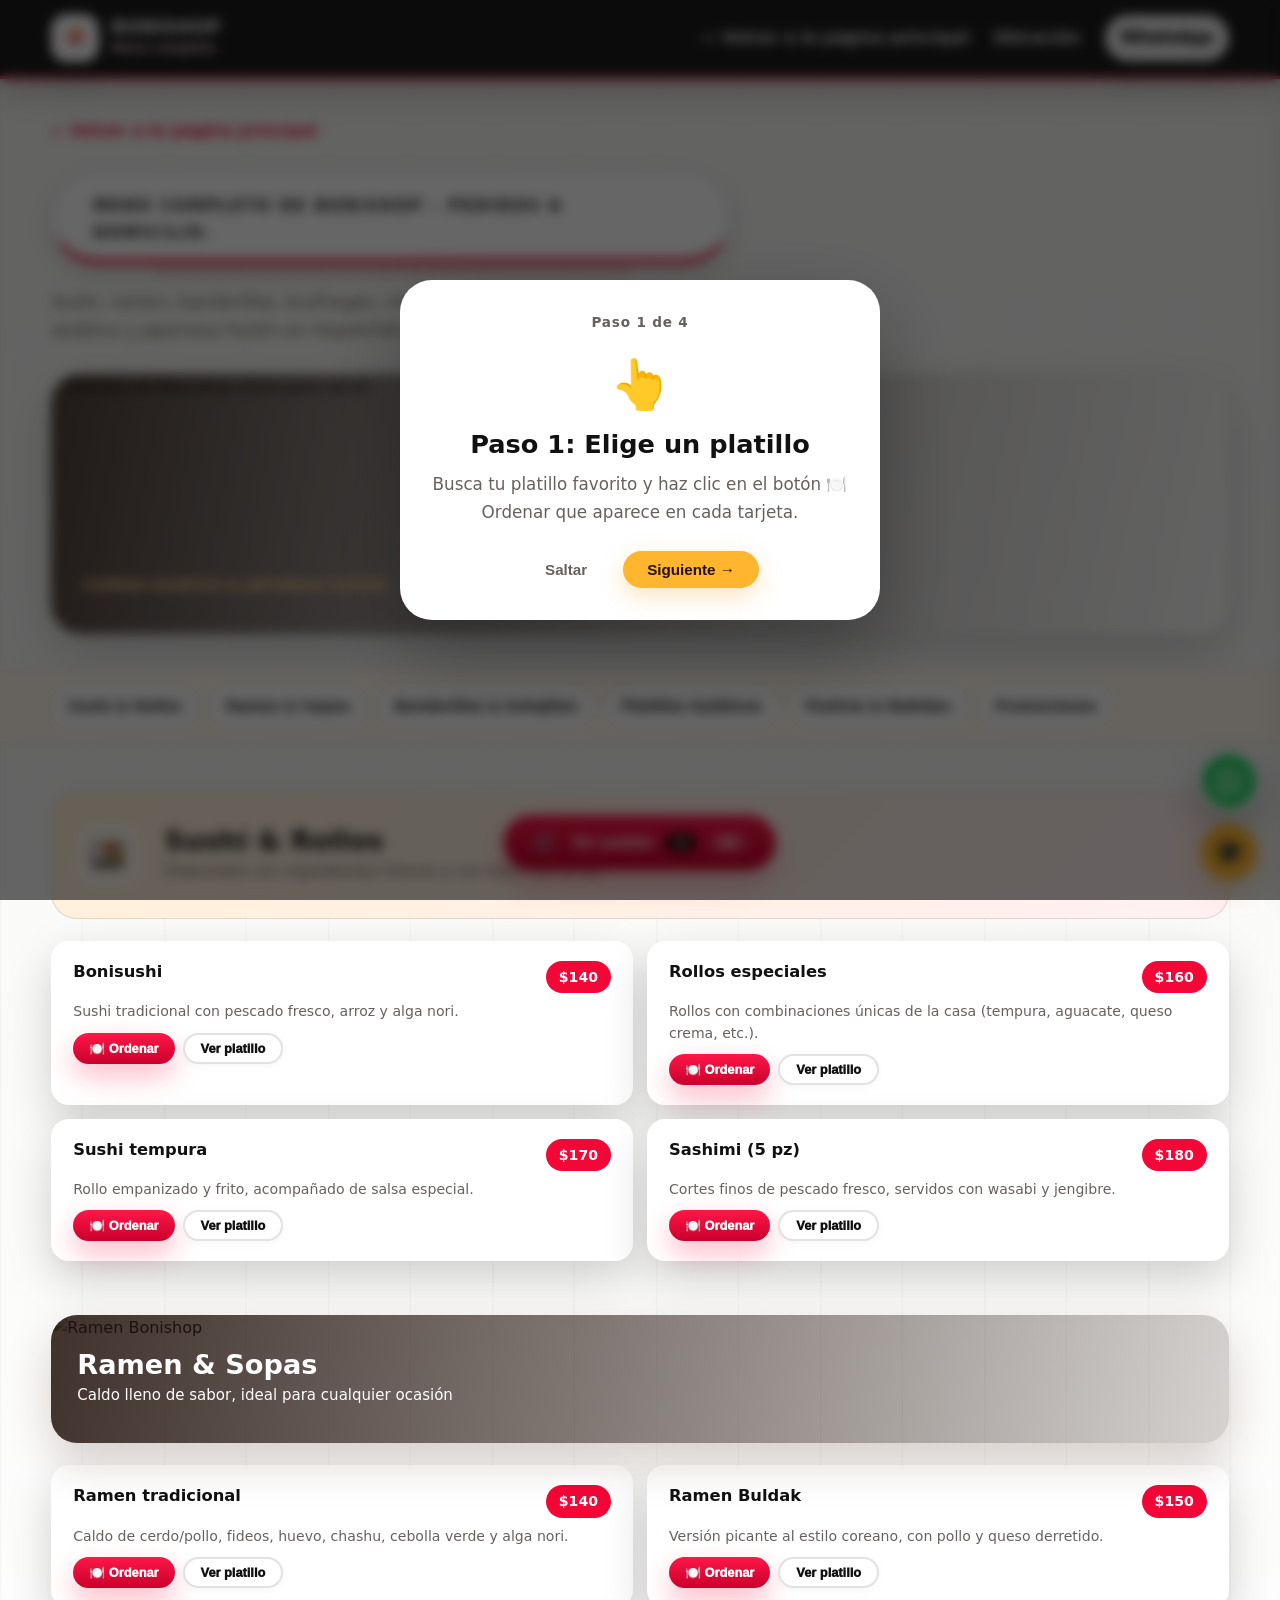
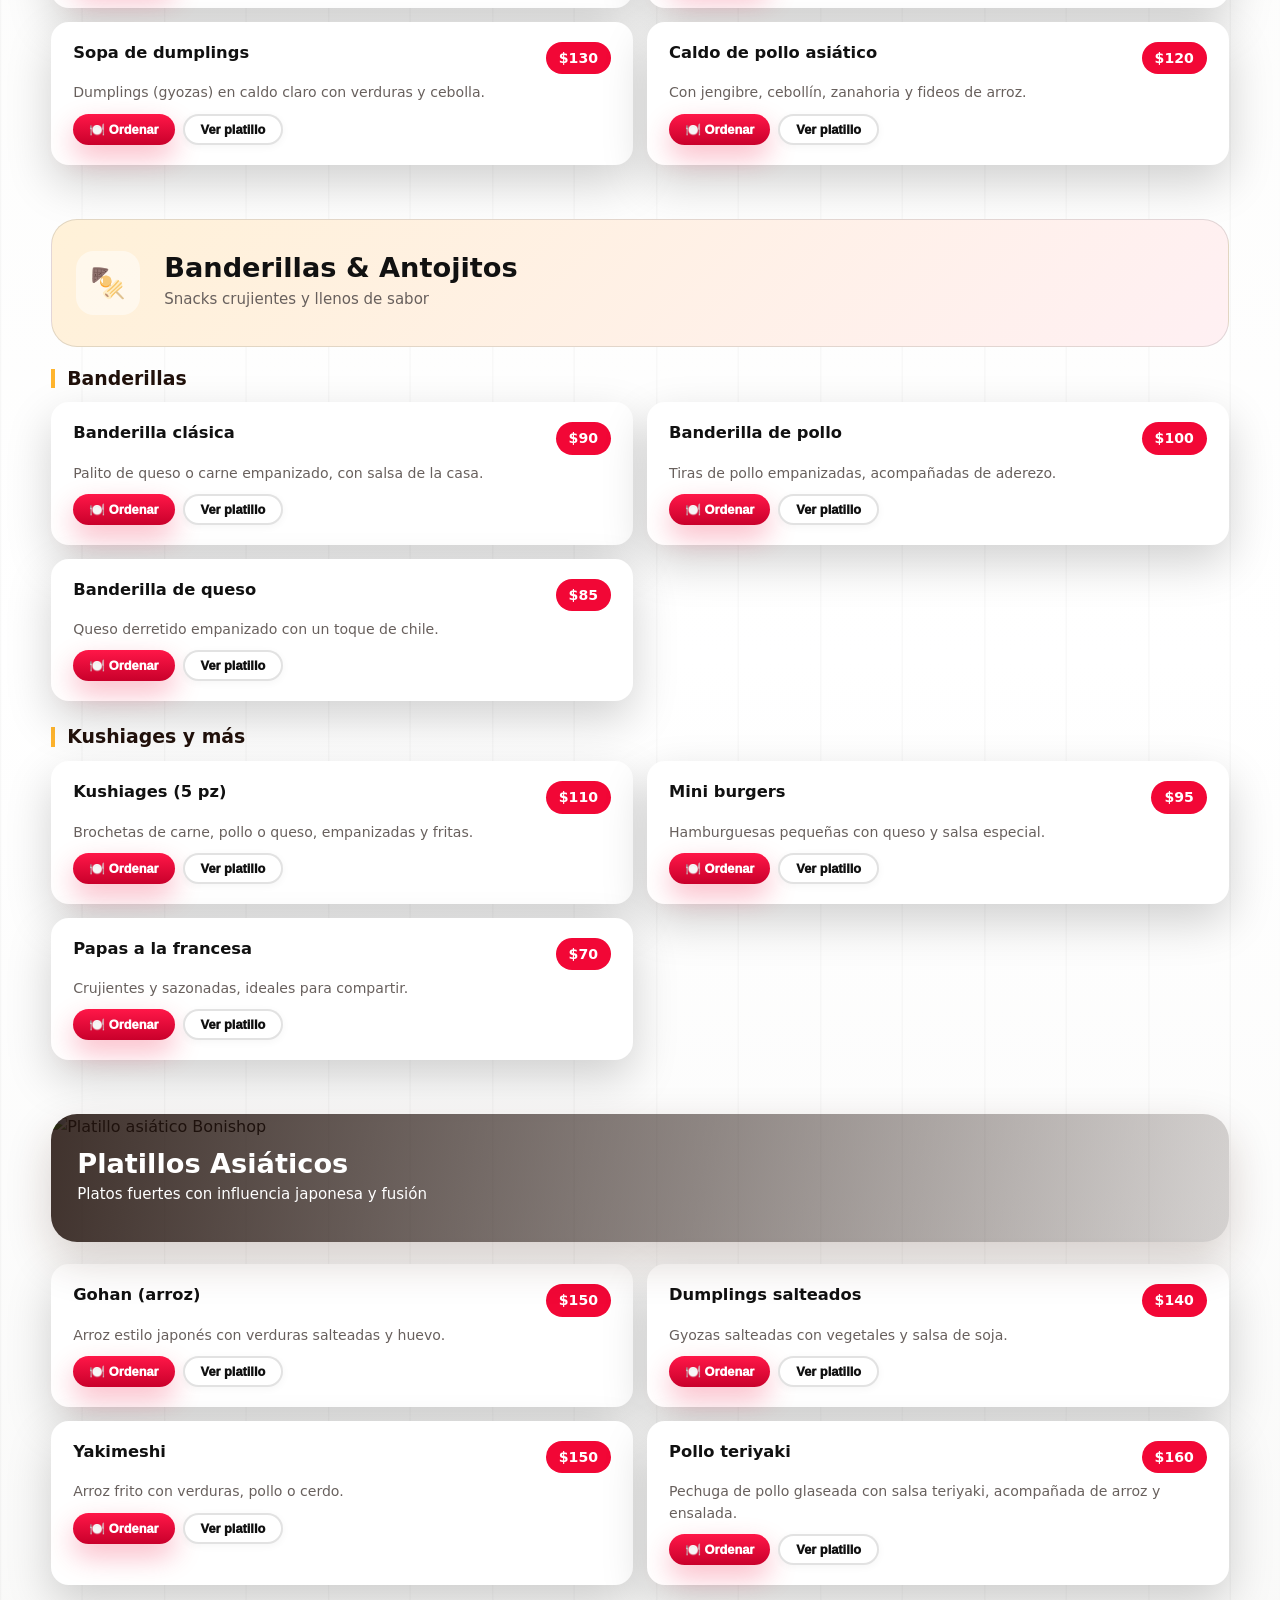
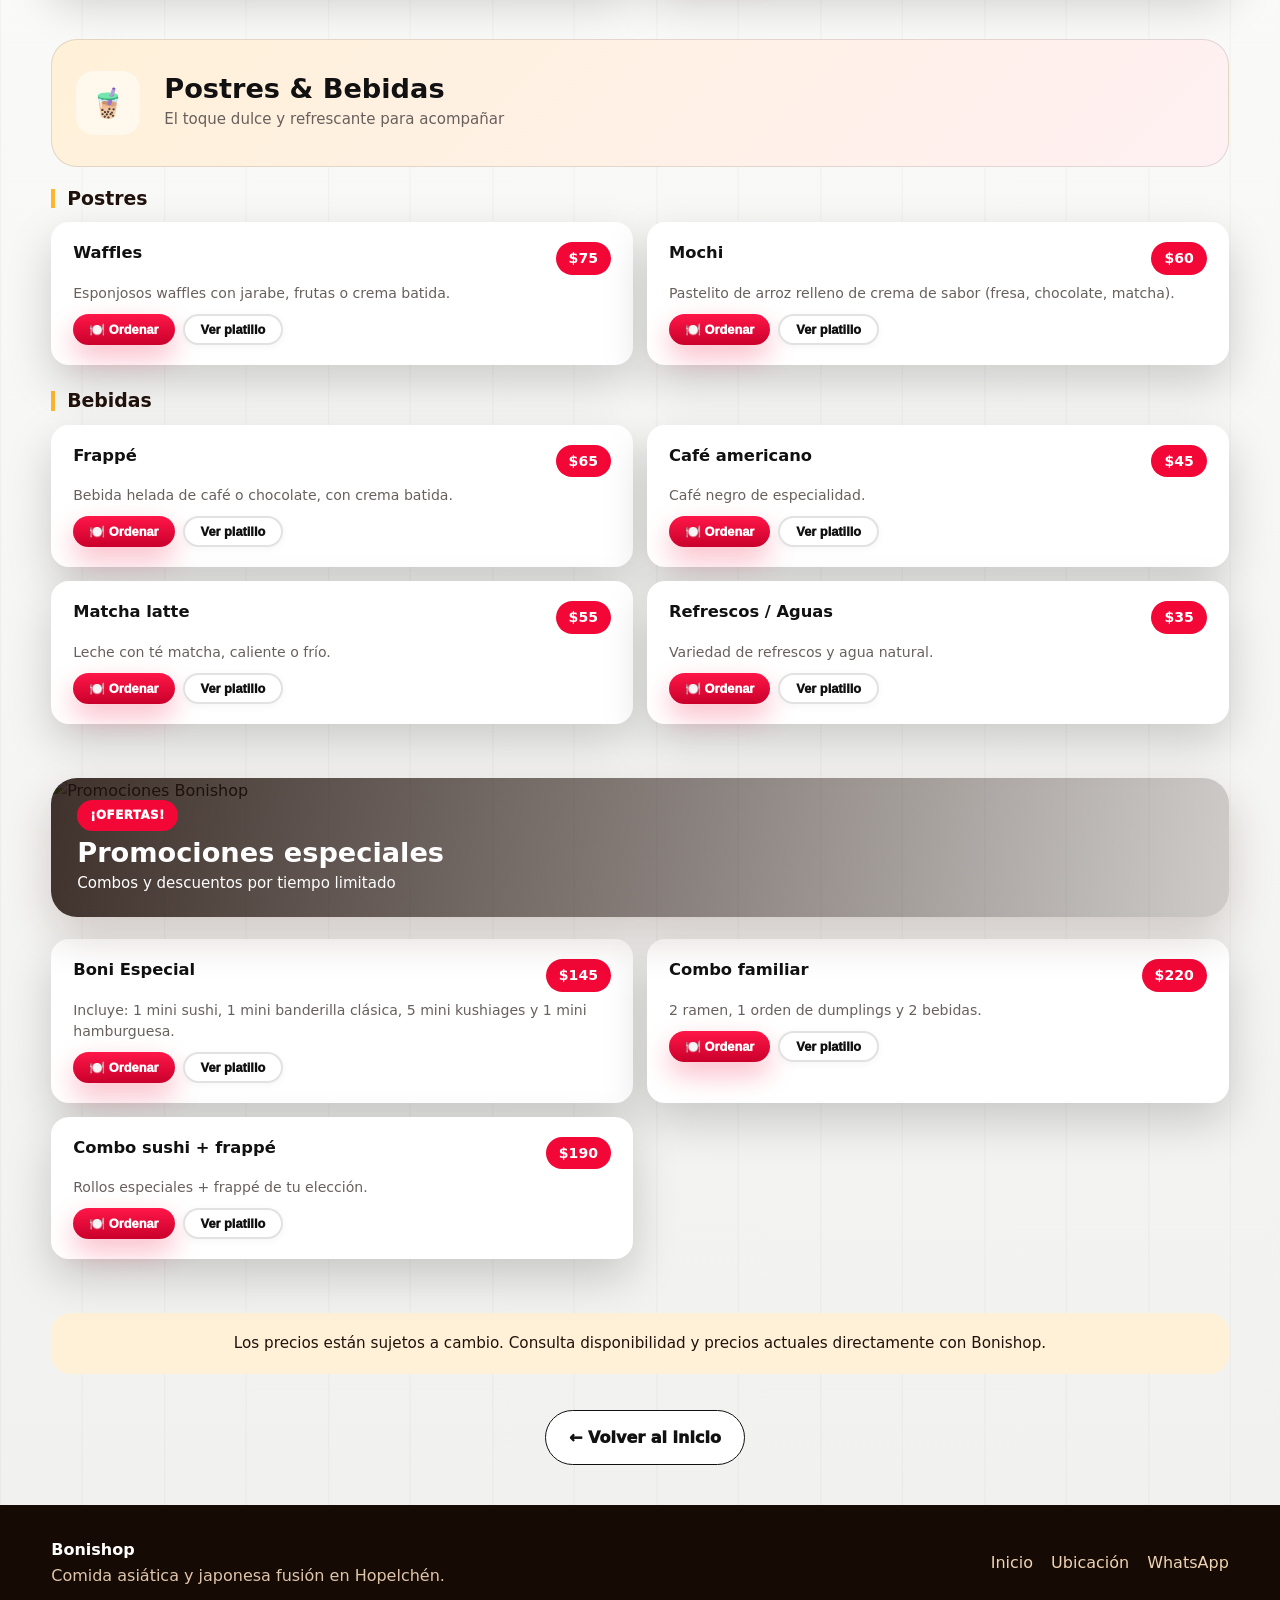
==== commit 1d4d1c31: "Add files via upload" ====
--- a/menu-completo.html
+++ b/menu-completo.html
@@ -894,7 +894,7 @@
         <p class="subhead">Sushi, ramen, banderillas, kushiages, mini burgers, frappés y más. Comida asiática y japonesa fusión en Hopelchén, Campeche.</p>
       </div>
       <div class="full-menu-banner">
-        <img src="assets/img/comidas-para-llevar.jpg" alt="Platillos de Bonishop listos para servir" />
+        <img src="assets/img/bonisushi.jpg" alt="Platillos de Bonishop listos para servir" />
         <div class="full-menu-banner-shade"></div>
         <div class="full-menu-banner-text">
           <span><h3>Comida asiática &amp; japonesa fusión</h3></span>
@@ -934,7 +934,7 @@
       <!-- ===== RAMEN Y SOPAS ===== -->
       <section class="menu-category" id="ramen">
         <div class="category-banner photo-banner">
-          <img src="assets/img/guiso-arroz.jpg" alt="Ramen Bonishop" />
+          <img src="assets/img/ramen-tradicional.jpg" alt="Ramen Bonishop" />
           <div class="category-banner-shade"></div>
           <div class="category-head">
             <h2>Ramen &amp; Sopas</h2>
@@ -979,7 +979,7 @@
       <!-- ===== PLATILLOS ASIÁTICOS ===== -->
       <section class="menu-category" id="asiaticos">
         <div class="category-banner photo-banner">
-          <img src="assets/img/platillo-arroz-frijol.jpg" alt="Platillo asiático Bonishop" />
+          <img src="assets/img/gohan-arroz.jpg" alt="Platillo asiático Bonishop" />
           <div class="category-banner-shade"></div>
           <div class="category-head">
             <h2>Platillos Asiáticos</h2>
@@ -1024,7 +1024,7 @@
       <!-- ===== PROMOCIONES ===== -->
       <section class="menu-category" id="promociones">
         <div class="category-banner photo-banner">
-          <img src="assets/img/tabla-antojitos.jpg" alt="Promociones Bonishop" />
+          <img src="assets/img/banderilla-clasica.jpg" alt="Promociones Bonishop" />
           <div class="category-banner-shade"></div>
           <div class="category-head">
             <span class="category-badge">¡Ofertas!</span>
@@ -1652,43 +1652,155 @@
         }
       });
 
-      // ---------- IMÁGENES RELACIONADAS POR PLATILLO (genéricas para Bonishop) ----------
-      const dishImageLibrary = {
-        sushi: [
-          'assets/img/comidas-para-llevar.jpg',
-          'assets/img/tabla-antojitos.jpg',
-          'assets/img/platillo-arroz-frijol.jpg'
-        ],
-        ramen: [
-          'assets/img/guiso-arroz.jpg',
-          'assets/img/platillo-arroz-frijol.jpg',
-          'assets/img/comidas-para-llevar.jpg'
-        ],
-        banderillas: [
-          'assets/img/tabla-antojitos.jpg',
-          'assets/img/comidas-para-llevar.jpg'
-        ],
-        antojitos: [
-          'assets/img/tabla-antojitos.jpg',
-          'assets/img/tacos.jpg',
-          'assets/img/comidas-para-llevar.jpg'
-        ],
-        asiaticos: [
-          'assets/img/platillo-arroz-frijol.jpg',
-          'assets/img/guiso-arroz.jpg',
-          'assets/img/comidas-para-llevar.jpg'
-        ],
-        postres: [
-          'assets/img/comidas-para-llevar.jpg'
-        ],
-        bebidas: [
-          'assets/img/comidas-para-llevar.jpg'
-        ],
-        promociones: [
-          'assets/img/tabla-antojitos.jpg',
-          'assets/img/comidas-para-llevar.jpg'
-        ]
-      };
+      // ---------- IMÁGENES RELACIONADAS POR PLATILLO ----------
+      const dishImageBase = 'assets/img/imagens%20platios/';
+
+      const dishSpecificImages = {
+        'bonisushi': [
+          `${dishImageBase}bonisushi-1.png`,
+          `${dishImageBase}bonisushi-2.png`
+        ],
+        'rollos especiales': [
+          `${dishImageBase}rollos-especiales-1.png`,
+          `${dishImageBase}rollos-especiales-2.png`
+        ],
+        'sushi tempura': [
+          `${dishImageBase}sushi-tempura-1.png`,
+          `${dishImageBase}sushi-tempura-2.png`
+        ],
+        'sashimi (5 pz)': [
+          `${dishImageBase}sashimi-5-pz-1.png`,
+          `${dishImageBase}sashimi-5-pz-2.png`
+        ],
+        'ramen tradicional': [
+          `${dishImageBase}ramen-tradicional-1.png`,
+          `${dishImageBase}ramen-tradicional-2.png`
+        ],
+        'ramen buldak': [
+          `${dishImageBase}ramen-buldak-1.png`,
+          `${dishImageBase}ramen-buldak-2.png`
+        ],
+        'sopa de dumplings': [
+          `${dishImageBase}sopa-de-dumplings-1.png`,
+          `${dishImageBase}sopa-de-dumplings-2.png`
+        ],
+        'caldo de pollo asiatico': [
+          `${dishImageBase}caldo-de-pollo-asiatico-1.png`,
+          `${dishImageBase}caldo-de-pollo-asiatico-2.png`
+        ],
+        'banderilla clasica': [
+          `${dishImageBase}banderilla-clasica-1.png`,
+          `${dishImageBase}banderilla-clasica-2.png`
+        ],
+        'banderilla de pollo': [
+          `${dishImageBase}banderilla-de-pollo-1.png`,
+          `${dishImageBase}banderilla-de-pollo-2.png`
+        ],
+        'banderilla de queso': [
+          `${dishImageBase}banderilla-de-queso-1.png`,
+          `${dishImageBase}banderilla-de-queso-2.png`
+        ],
+        'kushiages (5 pz)': [
+          `${dishImageBase}kushiages-5-pz-1.png`,
+          `${dishImageBase}kushiages-5-pz-2.png`
+        ],
+        'mini burgers': [
+          `${dishImageBase}mini-burgers-1.png`,
+          `${dishImageBase}mini-burgers-2.png`
+        ],
+        'papas a la francesa': [
+          `${dishImageBase}papas-a-la-francesa-1.png`,
+          `${dishImageBase}papas-a-la-francesa-2.png`
+        ],
+        'gohan (arroz)': [
+          `${dishImageBase}gohan-arroz-1.png`,
+          `${dishImageBase}gohan-arroz-2.png`
+        ],
+        'dumplings salteados': [
+          `${dishImageBase}dumplings-salteados-1.png`,
+          `${dishImageBase}dumplings-salteados-2.png`
+        ],
+        'yakimeshi': [
+          `${dishImageBase}yakimeshi-1.png`,
+          `${dishImageBase}yakimeshi-2.png`
+        ],
+        'pollo teriyaki': [
+          `${dishImageBase}pollo-teriyaki-1.png`,
+          `${dishImageBase}pollo-teriyaki-2.png`
+        ],
+        'waffles': [
+          `${dishImageBase}waffles-1.png`,
+          `${dishImageBase}waffles-2.png`
+        ],
+        'mochi': [
+          `${dishImageBase}mochi-1.png`,
+          `${dishImageBase}mochi-2.png`
+        ],
+        'frappe': [
+          `${dishImageBase}frappe-1.png`,
+          `${dishImageBase}frappe-2.png`
+        ],
+        'cafe americano': [
+          `${dishImageBase}cafe-americano-1.png`,
+          `${dishImageBase}cafe-americano-2.png`
+        ],
+        'matcha latte': [
+          `${dishImageBase}matcha-latte-1.png`,
+          `${dishImageBase}matcha-latte-2.png`
+        ],
+        'refrescos / aguas': [
+          `${dishImageBase}refrescos-aguas-1.png`,
+          `${dishImageBase}refrescos-aguas-2.png`
+        ],
+        'boni especial': [
+          `${dishImageBase}boni-especial-1.png`,
+          `${dishImageBase}boni-especial-2.png`
+        ],
+        'combo familiar': [
+          `${dishImageBase}combo-familiar-1.png`,
+          `${dishImageBase}combo-familiar-2.png`
+        ],
+        'combo sushi + frappe': [
+          `${dishImageBase}combo-sushi-frappe-1.png`,
+          `${dishImageBase}combo-sushi-frappe-2.png`
+        ]
+      };
+
+      const dishImageLibrary = {
+        sushi: [
+          `${dishImageBase}bonisushi-1.png`,
+          `${dishImageBase}rollos-especiales-1.png`
+        ],
+        ramen: [
+          `${dishImageBase}ramen-tradicional-1.png`,
+          `${dishImageBase}sopa-de-dumplings-1.png`
+        ],
+        banderillas: [
+          `${dishImageBase}banderilla-clasica-1.png`,
+          `${dishImageBase}banderilla-de-pollo-1.png`
+        ],
+        antojitos: [
+          `${dishImageBase}banderilla-clasica-2.png`,
+          `${dishImageBase}banderilla-de-pollo-2.png`
+        ],
+        asiaticos: [
+          'assets/img/gohan-arroz.jpg',
+          `${dishImageBase}sopa-de-dumplings-2.png`
+        ],
+        postres: [
+          'assets/img/waffles.jpg',
+          'assets/img/waffles-chocolate.jpg'
+        ],
+        bebidas: [
+          `${dishImageBase}frappe-1.png`,
+          `${dishImageBase}matcha-latte-1.png`
+        ],
+        promociones: [
+          `${dishImageBase}boni-especial-1.png`,
+          `${dishImageBase}combo-familiar-1.png`,
+          `${dishImageBase}combo-sushi-frappe-1.png`
+        ]
+      };
 
       function normalizeDishText(text) {
         return text
@@ -1701,12 +1813,19 @@
         return [...new Set(images)].slice(0, 3);
       }
 
-      function getDishImages(name, categoryId) {
-        const normalized = normalizeDishText(`${name} ${categoryId || ''}`);
-
-        if (/(sushi|rollo|rollos|bonisushi|sashimi|tempura)/.test(normalized)) {
-          return uniqueImages(dishImageLibrary.sushi);
-        }
+      function getDishImages(name, categoryId) {
+        const normalizedName = normalizeDishText(name);
+        const exactImages = dishSpecificImages[normalizedName];
+
+        if (exactImages) {
+          return uniqueImages(exactImages);
+        }
+
+        const normalized = normalizeDishText(`${name} ${categoryId || ''}`);
+
+        if (/(sushi|rollo|rollos|bonisushi|sashimi|tempura)/.test(normalized)) {
+          return uniqueImages(dishImageLibrary.sushi);
+        }
         if (/(ramen|buldak|sopa|caldo|dumpling)/.test(normalized)) {
           return uniqueImages(dishImageLibrary.ramen);
         }
@@ -1723,12 +1842,12 @@
           return uniqueImages(dishImageLibrary.promociones);
         }
 
-        return uniqueImages([
-          'assets/img/comidas-para-llevar.jpg',
-          'assets/img/guiso-arroz.jpg',
-          'assets/img/platillo-arroz-frijol.jpg'
-        ]);
-      }
+        return uniqueImages([
+          `${dishImageBase}bonisushi-1.png`,
+          `${dishImageBase}ramen-tradicional-1.png`,
+          'assets/img/gohan-arroz.jpg'
+        ]);
+      }
 
       // ---------- INYECTAR BOTONES "ORDENAR" Y "VER PLATILLO" ----------
       function injectButtons() {
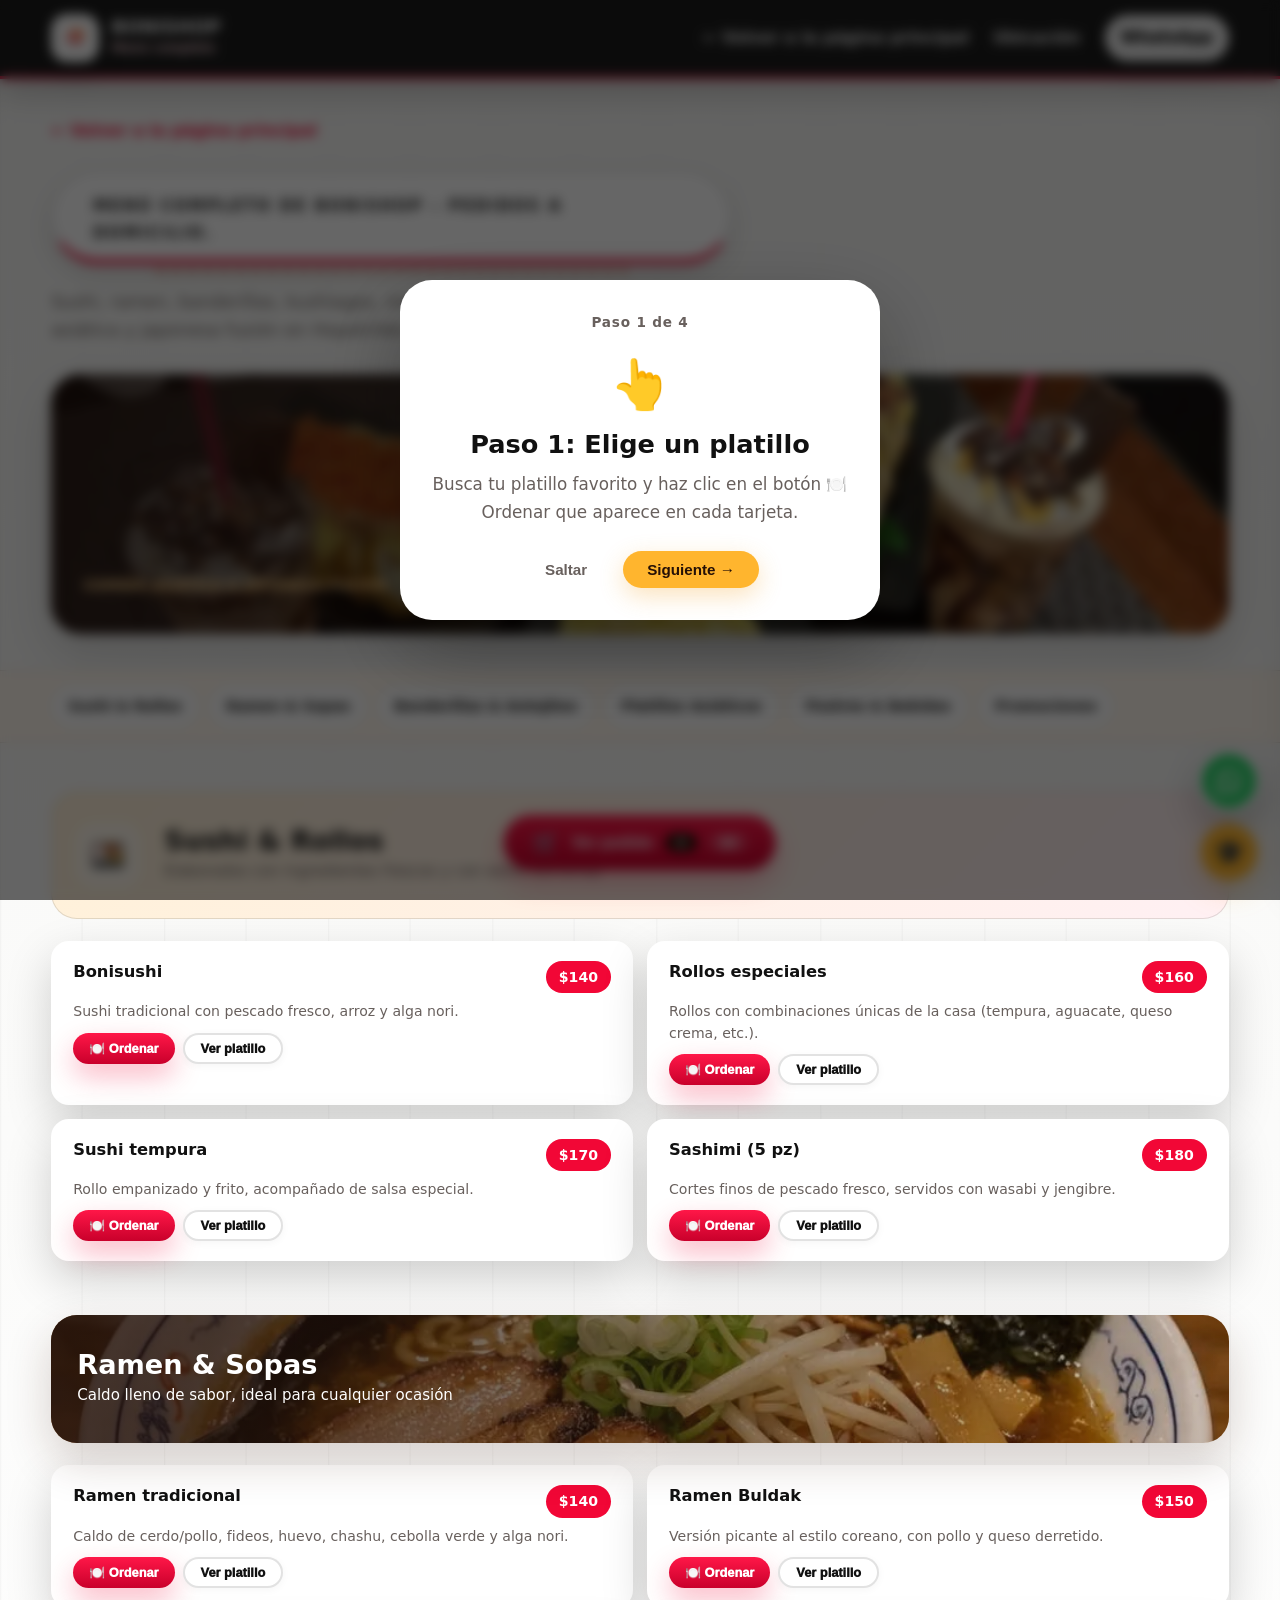
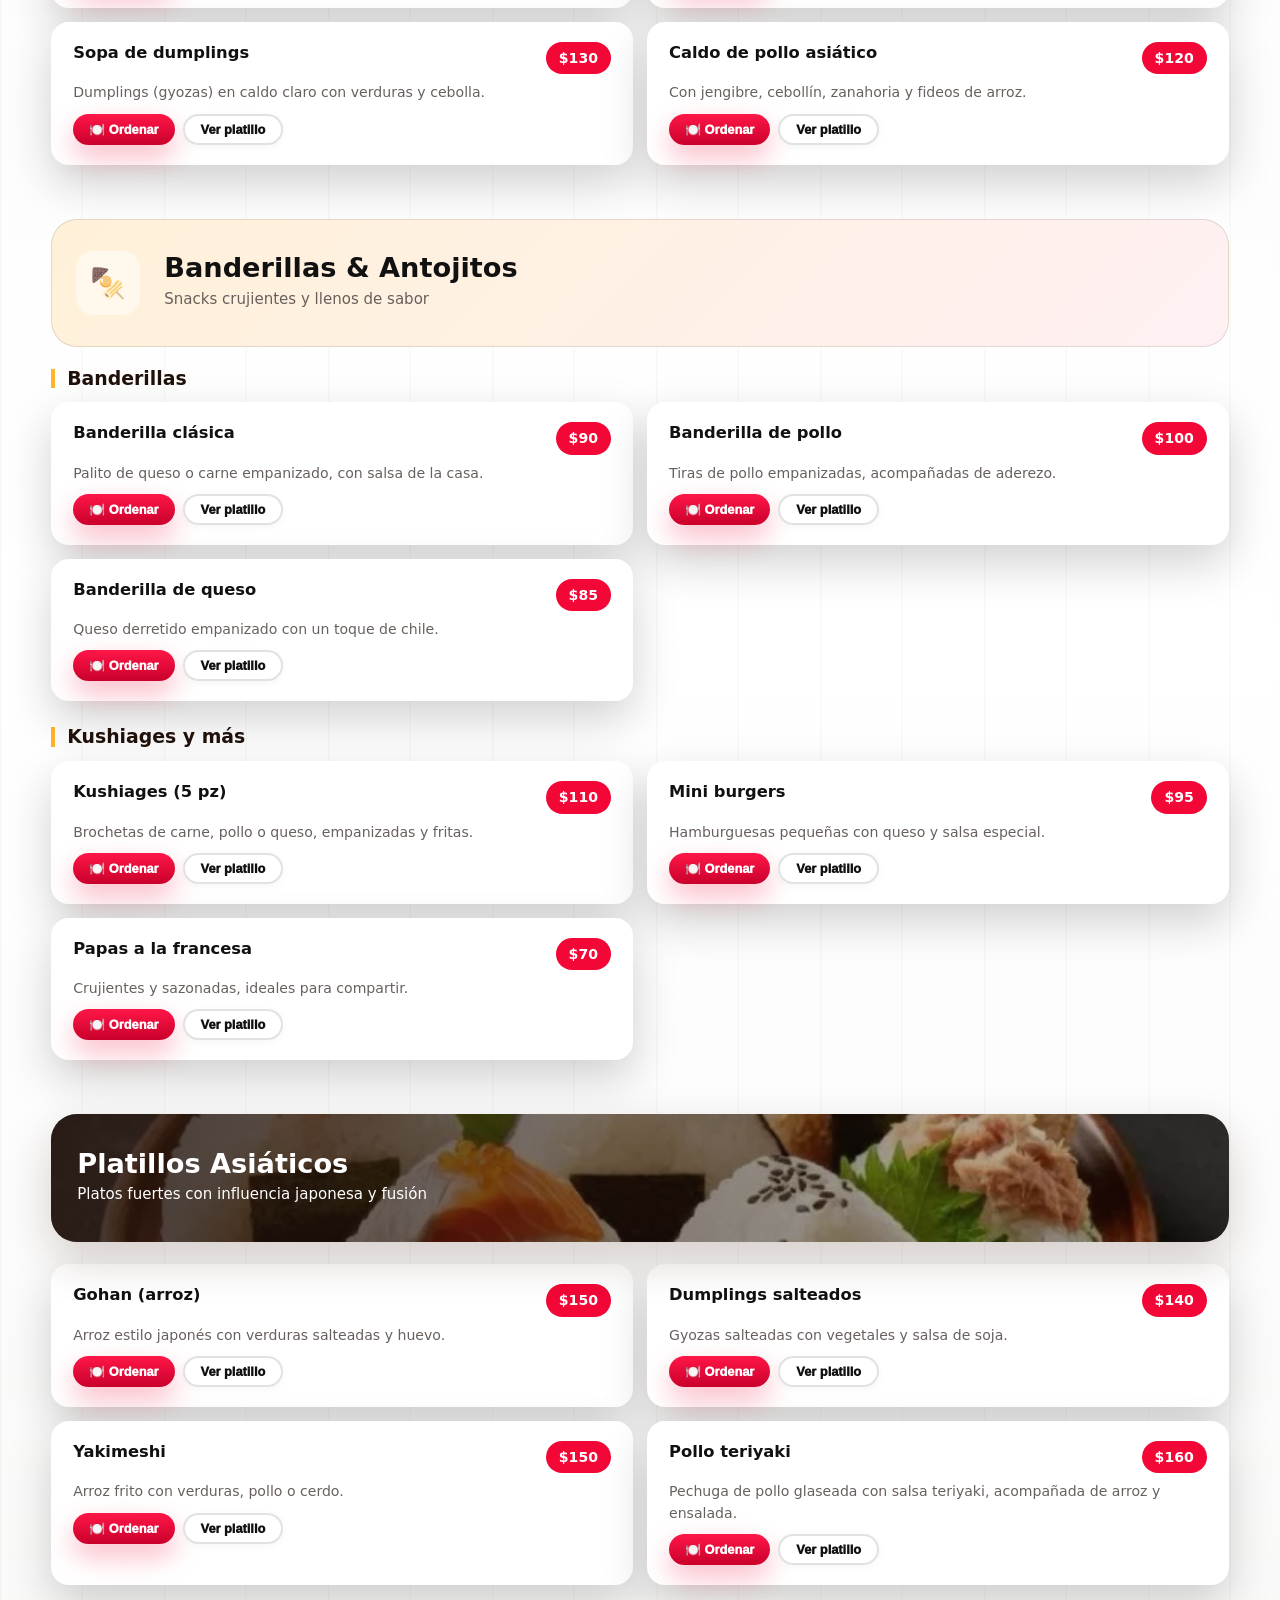
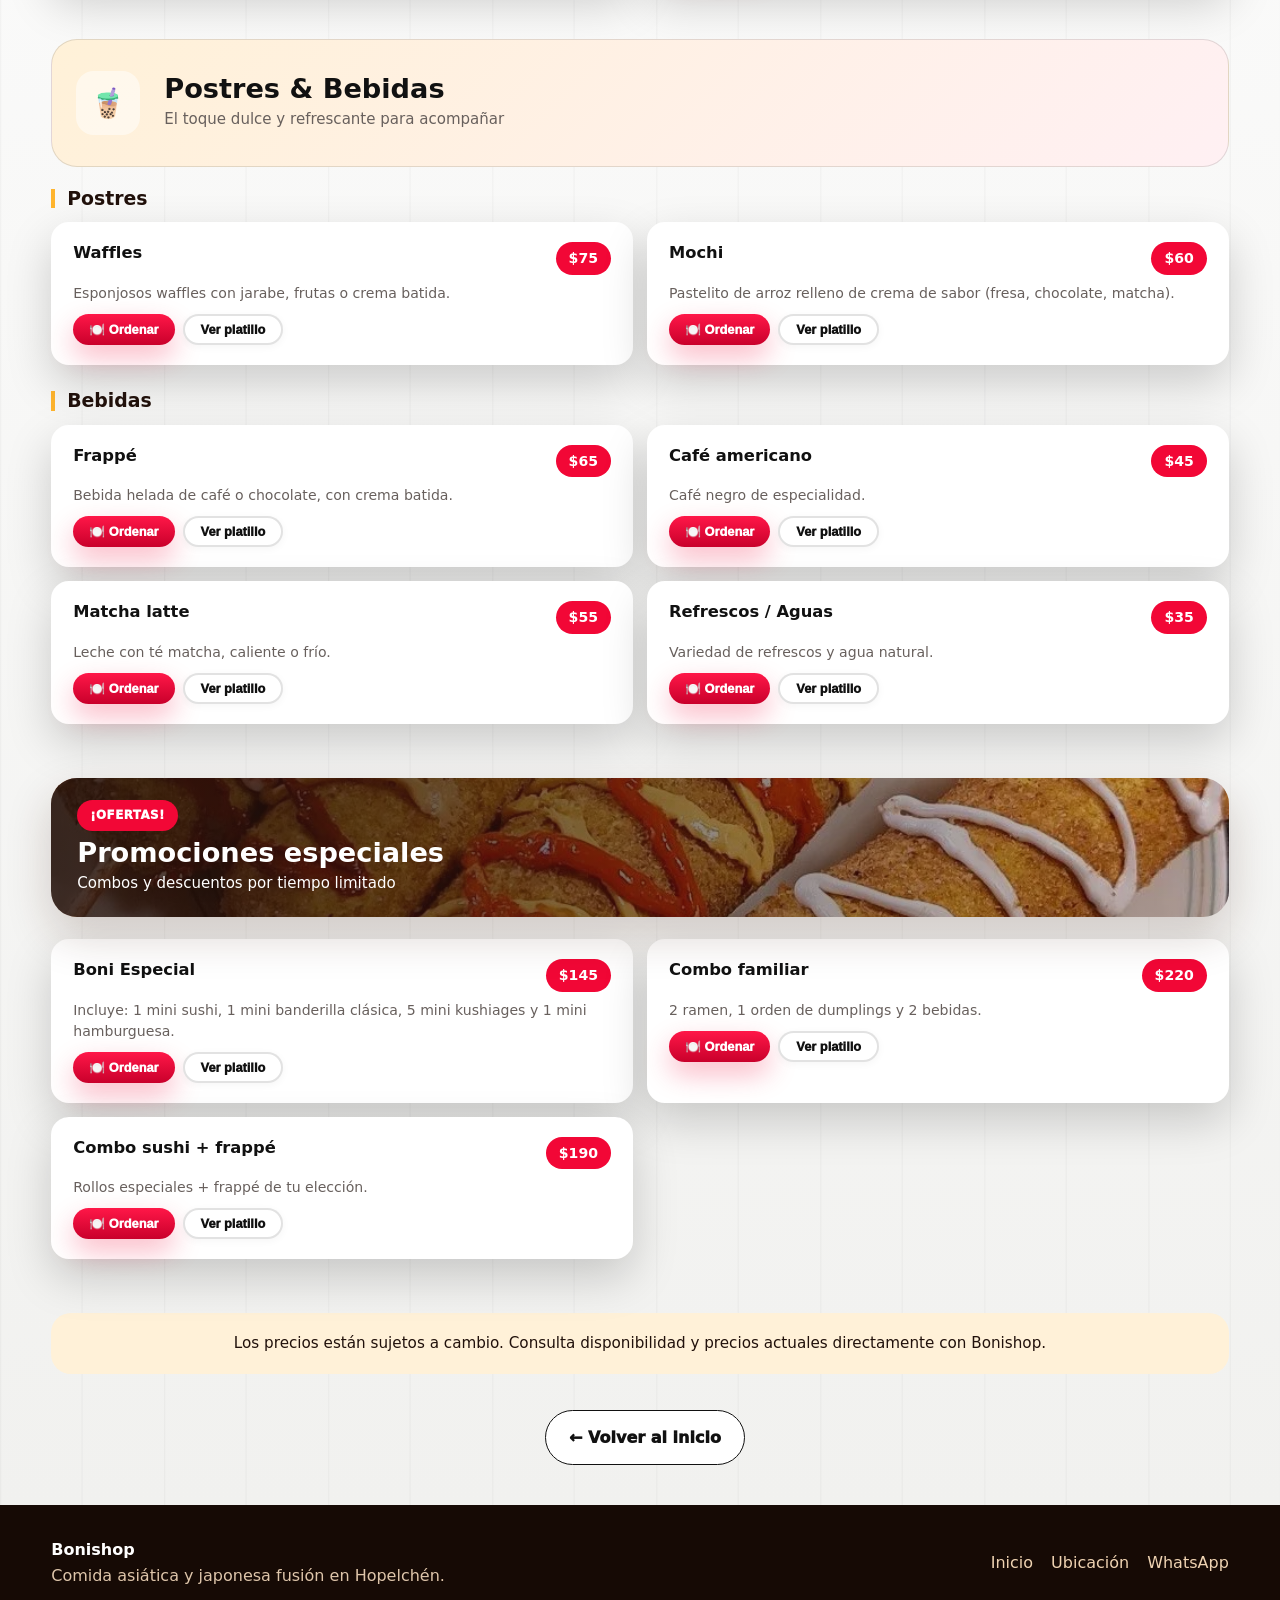
==== commit d1d38cee: "sa a" ====
--- a/menu-completo.html
+++ b/menu-completo.html
@@ -496,23 +496,23 @@
     }
     .carousel-control.prev { left: 10px; }
     .carousel-control.next { right: 10px; }
-    .carousel-indicator {
-      text-align: center;
-      color: #aaa;
-      font-size: 0.9rem;
-      margin-top: 12px;
-      font-weight: 600;
-    }
-    .carousel-order-btn {
-      width: 100%;
-      margin-top: 16px;
-      color: #fff;
-    }
-    .carousel-modal .modal-content h3 {
-      color: #fff;
-      text-align: center;
-      margin-bottom: 10px;
-    }
+    .carousel-indicator {
+      text-align: center;
+      color: #aaa;
+      font-size: 0.9rem;
+      margin-top: 12px;
+      font-weight: 600;
+    }
+    .carousel-order-btn {
+      width: 100%;
+      margin-top: 16px;
+      color: #fff;
+    }
+    .carousel-modal .modal-content h3 {
+      color: #fff;
+      text-align: center;
+      margin-bottom: 10px;
+    }
 
     /* ===== MEDIA QUERIES MEJORADAS PARA DPI ALTO ===== */
     @media (max-width: 1024px) {
@@ -894,7 +894,7 @@
         <p class="subhead">Sushi, ramen, banderillas, kushiages, mini burgers, frappés y más. Comida asiática y japonesa fusión en Hopelchén, Campeche.</p>
       </div>
       <div class="full-menu-banner">
-        <img src="assets/img/bonisushi.jpg" alt="Platillos de Bonishop listos para servir" />
+        <img src="assets/img/bonisushi.webp" alt="Platillos de Bonishop listos para servir" />
         <div class="full-menu-banner-shade"></div>
         <div class="full-menu-banner-text">
           <span><h3>Comida asiática &amp; japonesa fusión</h3></span>
@@ -934,7 +934,7 @@
       <!-- ===== RAMEN Y SOPAS ===== -->
       <section class="menu-category" id="ramen">
         <div class="category-banner photo-banner">
-          <img src="assets/img/ramen-tradicional.jpg" alt="Ramen Bonishop" />
+          <img src="assets/img/ramen-tradicional.webp" alt="Ramen Bonishop" />
           <div class="category-banner-shade"></div>
           <div class="category-head">
             <h2>Ramen &amp; Sopas</h2>
@@ -979,7 +979,7 @@
       <!-- ===== PLATILLOS ASIÁTICOS ===== -->
       <section class="menu-category" id="asiaticos">
         <div class="category-banner photo-banner">
-          <img src="assets/img/gohan-arroz.jpg" alt="Platillo asiático Bonishop" />
+          <img src="assets/img/gohan-arroz.webp" alt="Platillo asiático Bonishop" />
           <div class="category-banner-shade"></div>
           <div class="category-head">
             <h2>Platillos Asiáticos</h2>
@@ -1024,7 +1024,7 @@
       <!-- ===== PROMOCIONES ===== -->
       <section class="menu-category" id="promociones">
         <div class="category-banner photo-banner">
-          <img src="assets/img/banderilla-clasica.jpg" alt="Promociones Bonishop" />
+          <img src="assets/img/banderilla-clasica.webp" alt="Promociones Bonishop" />
           <div class="category-banner-shade"></div>
           <div class="category-head">
             <span class="category-badge">¡Ofertas!</span>
@@ -1136,10 +1136,10 @@
         <img class="carousel-image" id="carouselImage" src="" alt="Imagen del platillo" />
         <button class="carousel-control next" id="carouselNext" aria-label="Siguiente">›</button>
       </div>
-      <div class="carousel-indicator" id="carouselIndicator"></div>
-      <button class="btn primary carousel-order-btn" id="carouselOrderBtn">Ordenar este platillo</button>
-    </div>
-  </div>
+      <div class="carousel-indicator" id="carouselIndicator"></div>
+      <button class="btn primary carousel-order-btn" id="carouselOrderBtn">Ordenar este platillo</button>
+    </div>
+  </div>
 
   <!-- ===== TUTORIAL ===== -->
   <div class="tutorial-overlay" id="tutorialOverlay">
@@ -1198,11 +1198,11 @@
       const carouselModal = document.getElementById('carouselModal');
       const carouselClose = document.getElementById('carouselClose');
       const carouselTitle = document.getElementById('carouselTitle');
-      const carouselImage = document.getElementById('carouselImage');
-      const carouselPrev = document.getElementById('carouselPrev');
-      const carouselNext = document.getElementById('carouselNext');
-      const carouselIndicator = document.getElementById('carouselIndicator');
-      const carouselOrderBtn = document.getElementById('carouselOrderBtn');
+      const carouselImage = document.getElementById('carouselImage');
+      const carouselPrev = document.getElementById('carouselPrev');
+      const carouselNext = document.getElementById('carouselNext');
+      const carouselIndicator = document.getElementById('carouselIndicator');
+      const carouselOrderBtn = document.getElementById('carouselOrderBtn');
 
       // Tutorial
       const tutorialOverlay = document.getElementById('tutorialOverlay');
@@ -1216,10 +1216,10 @@
 
       // ---------- VARIABLES PARA EL MODAL ----------
       let modalItemData = null;
-      // Variables para carousel
-      let currentImages = [];
-      let currentImageIndex = 0;
-      let currentCarouselItem = null;
+      // Variables para carousel
+      let currentImages = [];
+      let currentImageIndex = 0;
+      let currentCarouselItem = null;
       // Tutorial
       let tutorialStep = 0;
       const TUTORIAL_STEPS = [
@@ -1378,31 +1378,31 @@
         }
       }
 
-      function generateWhatsAppMessage() {
-        if (cart.length === 0) return null;
-
-        const lines = [];
-        lines.push('Nuevo pedido Bonishop');
-        lines.push('');
-
-        cart.forEach((item, index) => {
-          const qty = item.quantity || 1;
-          const isConsult = item.priceType === 'consult' || item.price === 'Precio a consultar';
-          const precioTexto = isConsult ? 'Precio a consultar' : `$${((item.unitPrice || 0) * qty)}`;
-          const notaTexto = item.note && item.note.trim() ? item.note.trim() : 'Sin nota';
-
-          lines.push(`Producto: ${item.name}`);
-          lines.push(`Cantidad: ${qty}`);
-          lines.push(`Precio: ${precioTexto}`);
-          lines.push(`Nota: ${notaTexto}`);
-
-          if (index < cart.length - 1) {
-            lines.push('');
-          }
-        });
-
-        return lines.join('\n');
-      }
+      function generateWhatsAppMessage() {
+        if (cart.length === 0) return null;
+
+        const lines = [];
+        lines.push('Nuevo pedido Bonishop');
+        lines.push('');
+
+        cart.forEach((item, index) => {
+          const qty = item.quantity || 1;
+          const isConsult = item.priceType === 'consult' || item.price === 'Precio a consultar';
+          const precioTexto = isConsult ? 'Precio a consultar' : `$${((item.unitPrice || 0) * qty)}`;
+          const notaTexto = item.note && item.note.trim() ? item.note.trim() : 'Sin nota';
+
+          lines.push(`Producto: ${item.name}`);
+          lines.push(`Cantidad: ${qty}`);
+          lines.push(`Precio: ${precioTexto}`);
+          lines.push(`Nota: ${notaTexto}`);
+
+          if (index < cart.length - 1) {
+            lines.push('');
+          }
+        });
+
+        return lines.join('\n');
+      }
 
       function getUnitLabel(item) {
         if (item.priceType === 'unit') {
@@ -1475,25 +1475,25 @@
         if (!modalItemData) return;
         const qty = parseInt(modalQtyInput.value) || 1;
         const note = modalNoteInput.value.trim() || '';
-        const { name, price, unitPrice, priceType } = modalItemData;
-        addItemToCart(name, price, unitPrice, priceType, qty, note);
-        closeModal();
-        openCart();
-      }
-
-      // ---------- CAROUSEL ----------
-      function openCarousel(images, title, item) {
-        if (!images || images.length === 0) return;
-        currentImages = images;
-        currentImageIndex = 0;
-        currentCarouselItem = item || null;
-        carouselTitle.textContent = title;
-        updateCarousel();
-        carouselModal.classList.add('open');
-        carouselOrderBtn.style.display = currentCarouselItem ? 'inline-flex' : 'none';
-        if (images.length <= 1) {
-          carouselPrev.style.display = 'none';
-          carouselNext.style.display = 'none';
+        const { name, price, unitPrice, priceType } = modalItemData;
+        addItemToCart(name, price, unitPrice, priceType, qty, note);
+        closeModal();
+        openCart();
+      }
+
+      // ---------- CAROUSEL ----------
+      function openCarousel(images, title, item) {
+        if (!images || images.length === 0) return;
+        currentImages = images;
+        currentImageIndex = 0;
+        currentCarouselItem = item || null;
+        carouselTitle.textContent = title;
+        updateCarousel();
+        carouselModal.classList.add('open');
+        carouselOrderBtn.style.display = currentCarouselItem ? 'inline-flex' : 'none';
+        if (images.length <= 1) {
+          carouselPrev.style.display = 'none';
+          carouselNext.style.display = 'none';
         } else {
           carouselPrev.style.display = 'flex';
           carouselNext.style.display = 'flex';
@@ -1501,11 +1501,11 @@
       }
 
       function closeCarousel() {
-        carouselModal.classList.remove('open');
-        currentImages = [];
-        currentImageIndex = 0;
-        currentCarouselItem = null;
-      }
+        carouselModal.classList.remove('open');
+        currentImages = [];
+        currentImageIndex = 0;
+        currentCarouselItem = null;
+      }
 
       function updateCarousel() {
         if (currentImages.length === 0) return;
@@ -1615,15 +1615,15 @@
       });
 
       // Carousel eventos
-      carouselClose.addEventListener('click', closeCarousel);
-      carouselPrev.addEventListener('click', prevImage);
-      carouselNext.addEventListener('click', nextImage);
-      carouselOrderBtn.addEventListener('click', function() {
-        if (!currentCarouselItem) return;
-        const item = currentCarouselItem;
-        closeCarousel();
-        openModal(item);
-      });
+      carouselClose.addEventListener('click', closeCarousel);
+      carouselPrev.addEventListener('click', prevImage);
+      carouselNext.addEventListener('click', nextImage);
+      carouselOrderBtn.addEventListener('click', function() {
+        if (!currentCarouselItem) return;
+        const item = currentCarouselItem;
+        closeCarousel();
+        openModal(item);
+      });
       carouselModal.addEventListener('click', function(e) {
         if (e.target === carouselModal) {
           closeCarousel();
@@ -1652,155 +1652,155 @@
         }
       });
 
-      // ---------- IMÁGENES RELACIONADAS POR PLATILLO ----------
-      const dishImageBase = 'assets/img/imagens%20platios/';
-
-      const dishSpecificImages = {
-        'bonisushi': [
-          `${dishImageBase}bonisushi-1.png`,
-          `${dishImageBase}bonisushi-2.png`
-        ],
-        'rollos especiales': [
-          `${dishImageBase}rollos-especiales-1.png`,
-          `${dishImageBase}rollos-especiales-2.png`
-        ],
-        'sushi tempura': [
-          `${dishImageBase}sushi-tempura-1.png`,
-          `${dishImageBase}sushi-tempura-2.png`
-        ],
-        'sashimi (5 pz)': [
-          `${dishImageBase}sashimi-5-pz-1.png`,
-          `${dishImageBase}sashimi-5-pz-2.png`
-        ],
-        'ramen tradicional': [
-          `${dishImageBase}ramen-tradicional-1.png`,
-          `${dishImageBase}ramen-tradicional-2.png`
-        ],
-        'ramen buldak': [
-          `${dishImageBase}ramen-buldak-1.png`,
-          `${dishImageBase}ramen-buldak-2.png`
-        ],
-        'sopa de dumplings': [
-          `${dishImageBase}sopa-de-dumplings-1.png`,
-          `${dishImageBase}sopa-de-dumplings-2.png`
-        ],
-        'caldo de pollo asiatico': [
-          `${dishImageBase}caldo-de-pollo-asiatico-1.png`,
-          `${dishImageBase}caldo-de-pollo-asiatico-2.png`
-        ],
-        'banderilla clasica': [
-          `${dishImageBase}banderilla-clasica-1.png`,
-          `${dishImageBase}banderilla-clasica-2.png`
-        ],
-        'banderilla de pollo': [
-          `${dishImageBase}banderilla-de-pollo-1.png`,
-          `${dishImageBase}banderilla-de-pollo-2.png`
-        ],
-        'banderilla de queso': [
-          `${dishImageBase}banderilla-de-queso-1.png`,
-          `${dishImageBase}banderilla-de-queso-2.png`
-        ],
-        'kushiages (5 pz)': [
-          `${dishImageBase}kushiages-5-pz-1.png`,
-          `${dishImageBase}kushiages-5-pz-2.png`
-        ],
-        'mini burgers': [
-          `${dishImageBase}mini-burgers-1.png`,
-          `${dishImageBase}mini-burgers-2.png`
-        ],
-        'papas a la francesa': [
-          `${dishImageBase}papas-a-la-francesa-1.png`,
-          `${dishImageBase}papas-a-la-francesa-2.png`
-        ],
-        'gohan (arroz)': [
-          `${dishImageBase}gohan-arroz-1.png`,
-          `${dishImageBase}gohan-arroz-2.png`
-        ],
-        'dumplings salteados': [
-          `${dishImageBase}dumplings-salteados-1.png`,
-          `${dishImageBase}dumplings-salteados-2.png`
-        ],
-        'yakimeshi': [
-          `${dishImageBase}yakimeshi-1.png`,
-          `${dishImageBase}yakimeshi-2.png`
-        ],
-        'pollo teriyaki': [
-          `${dishImageBase}pollo-teriyaki-1.png`,
-          `${dishImageBase}pollo-teriyaki-2.png`
-        ],
-        'waffles': [
-          `${dishImageBase}waffles-1.png`,
-          `${dishImageBase}waffles-2.png`
-        ],
-        'mochi': [
-          `${dishImageBase}mochi-1.png`,
-          `${dishImageBase}mochi-2.png`
-        ],
-        'frappe': [
-          `${dishImageBase}frappe-1.png`,
-          `${dishImageBase}frappe-2.png`
-        ],
-        'cafe americano': [
-          `${dishImageBase}cafe-americano-1.png`,
-          `${dishImageBase}cafe-americano-2.png`
-        ],
-        'matcha latte': [
-          `${dishImageBase}matcha-latte-1.png`,
-          `${dishImageBase}matcha-latte-2.png`
-        ],
-        'refrescos / aguas': [
-          `${dishImageBase}refrescos-aguas-1.png`,
-          `${dishImageBase}refrescos-aguas-2.png`
-        ],
-        'boni especial': [
-          `${dishImageBase}boni-especial-1.png`,
-          `${dishImageBase}boni-especial-2.png`
-        ],
-        'combo familiar': [
-          `${dishImageBase}combo-familiar-1.png`,
-          `${dishImageBase}combo-familiar-2.png`
-        ],
-        'combo sushi + frappe': [
-          `${dishImageBase}combo-sushi-frappe-1.png`,
-          `${dishImageBase}combo-sushi-frappe-2.png`
-        ]
-      };
-
-      const dishImageLibrary = {
-        sushi: [
-          `${dishImageBase}bonisushi-1.png`,
-          `${dishImageBase}rollos-especiales-1.png`
-        ],
-        ramen: [
-          `${dishImageBase}ramen-tradicional-1.png`,
-          `${dishImageBase}sopa-de-dumplings-1.png`
-        ],
-        banderillas: [
-          `${dishImageBase}banderilla-clasica-1.png`,
-          `${dishImageBase}banderilla-de-pollo-1.png`
-        ],
-        antojitos: [
-          `${dishImageBase}banderilla-clasica-2.png`,
-          `${dishImageBase}banderilla-de-pollo-2.png`
-        ],
-        asiaticos: [
-          'assets/img/gohan-arroz.jpg',
-          `${dishImageBase}sopa-de-dumplings-2.png`
-        ],
-        postres: [
-          'assets/img/waffles.jpg',
-          'assets/img/waffles-chocolate.jpg'
-        ],
-        bebidas: [
-          `${dishImageBase}frappe-1.png`,
-          `${dishImageBase}matcha-latte-1.png`
-        ],
-        promociones: [
-          `${dishImageBase}boni-especial-1.png`,
-          `${dishImageBase}combo-familiar-1.png`,
-          `${dishImageBase}combo-sushi-frappe-1.png`
-        ]
-      };
+      // ---------- IMÁGENES RELACIONADAS POR PLATILLO ----------
+      const dishImageBase = 'assets/img/imagens%20platios/';
+
+      const dishSpecificImages = {
+        'bonisushi': [
+          `${dishImageBase}bonisushi-1.webp`,
+          `${dishImageBase}bonisushi-2.webp`
+        ],
+        'rollos especiales': [
+          `${dishImageBase}rollos-especiales-1.webp`,
+          `${dishImageBase}rollos-especiales-2.webp`
+        ],
+        'sushi tempura': [
+          `${dishImageBase}sushi-tempura-1.webp`,
+          `${dishImageBase}sushi-tempura-2.webp`
+        ],
+        'sashimi (5 pz)': [
+          `${dishImageBase}sashimi-5-pz-1.webp`,
+          `${dishImageBase}sashimi-5-pz-2.webp`
+        ],
+        'ramen tradicional': [
+          `${dishImageBase}ramen-tradicional-1.webp`,
+          `${dishImageBase}ramen-tradicional-2.webp`
+        ],
+        'ramen buldak': [
+          `${dishImageBase}ramen-buldak-1.webp`,
+          `${dishImageBase}ramen-buldak-2.webp`
+        ],
+        'sopa de dumplings': [
+          `${dishImageBase}sopa-de-dumplings-1.webp`,
+          `${dishImageBase}sopa-de-dumplings-2.webp`
+        ],
+        'caldo de pollo asiatico': [
+          `${dishImageBase}caldo-de-pollo-asiatico-1.webp`,
+          `${dishImageBase}caldo-de-pollo-asiatico-2.webp`
+        ],
+        'banderilla clasica': [
+          `${dishImageBase}banderilla-clasica-1.webp`,
+          `${dishImageBase}banderilla-clasica-2.webp`
+        ],
+        'banderilla de pollo': [
+          `${dishImageBase}banderilla-de-pollo-1.webp`,
+          `${dishImageBase}banderilla-de-pollo-2.webp`
+        ],
+        'banderilla de queso': [
+          `${dishImageBase}banderilla-de-queso-1.webp`,
+          `${dishImageBase}banderilla-de-queso-2.webp`
+        ],
+        'kushiages (5 pz)': [
+          `${dishImageBase}kushiages-5-pz-1.webp`,
+          `${dishImageBase}kushiages-5-pz-2.webp`
+        ],
+        'mini burgers': [
+          `${dishImageBase}mini-burgers-1.webp`,
+          `${dishImageBase}mini-burgers-2.webp`
+        ],
+        'papas a la francesa': [
+          `${dishImageBase}papas-a-la-francesa-1.webp`,
+          `${dishImageBase}papas-a-la-francesa-2.webp`
+        ],
+        'gohan (arroz)': [
+          `${dishImageBase}gohan-arroz-1.webp`,
+          `${dishImageBase}gohan-arroz-2.webp`
+        ],
+        'dumplings salteados': [
+          `${dishImageBase}dumplings-salteados-1.webp`,
+          `${dishImageBase}dumplings-salteados-2.webp`
+        ],
+        'yakimeshi': [
+          `${dishImageBase}yakimeshi-1.webp`,
+          `${dishImageBase}yakimeshi-2.webp`
+        ],
+        'pollo teriyaki': [
+          `${dishImageBase}pollo-teriyaki-1.webp`,
+          `${dishImageBase}pollo-teriyaki-2.webp`
+        ],
+        'waffles': [
+          `${dishImageBase}waffles-1.webp`,
+          `${dishImageBase}waffles-2.webp`
+        ],
+        'mochi': [
+          `${dishImageBase}mochi-1.webp`,
+          `${dishImageBase}mochi-2.webp`
+        ],
+        'frappe': [
+          `${dishImageBase}frappe-1.webp`,
+          `${dishImageBase}frappe-2.webp`
+        ],
+        'cafe americano': [
+          `${dishImageBase}cafe-americano-1.webp`,
+          `${dishImageBase}cafe-americano-2.webp`
+        ],
+        'matcha latte': [
+          `${dishImageBase}matcha-latte-1.webp`,
+          `${dishImageBase}matcha-latte-2.webp`
+        ],
+        'refrescos / aguas': [
+          `${dishImageBase}refrescos-aguas-1.webp`,
+          `${dishImageBase}refrescos-aguas-2.webp`
+        ],
+        'boni especial': [
+          `${dishImageBase}boni-especial-1.webp`,
+          `${dishImageBase}boni-especial-2.webp`
+        ],
+        'combo familiar': [
+          `${dishImageBase}combo-familiar-1.webp`,
+          `${dishImageBase}combo-familiar-2.webp`
+        ],
+        'combo sushi + frappe': [
+          `${dishImageBase}combo-sushi-frappe-1.webp`,
+          `${dishImageBase}combo-sushi-frappe-2.webp`
+        ]
+      };
+
+      const dishImageLibrary = {
+        sushi: [
+          `${dishImageBase}bonisushi-1.webp`,
+          `${dishImageBase}rollos-especiales-1.webp`
+        ],
+        ramen: [
+          `${dishImageBase}ramen-tradicional-1.webp`,
+          `${dishImageBase}sopa-de-dumplings-1.webp`
+        ],
+        banderillas: [
+          `${dishImageBase}banderilla-clasica-1.webp`,
+          `${dishImageBase}banderilla-de-pollo-1.webp`
+        ],
+        antojitos: [
+          `${dishImageBase}banderilla-clasica-2.webp`,
+          `${dishImageBase}banderilla-de-pollo-2.webp`
+        ],
+        asiaticos: [
+          'assets/img/gohan-arroz.webp',
+          `${dishImageBase}sopa-de-dumplings-2.webp`
+        ],
+        postres: [
+          'assets/img/waffles.webp',
+          'assets/img/waffles-chocolate.webp'
+        ],
+        bebidas: [
+          `${dishImageBase}frappe-1.webp`,
+          `${dishImageBase}matcha-latte-1.webp`
+        ],
+        promociones: [
+          `${dishImageBase}boni-especial-1.webp`,
+          `${dishImageBase}combo-familiar-1.webp`,
+          `${dishImageBase}combo-sushi-frappe-1.webp`
+        ]
+      };
 
       function normalizeDishText(text) {
         return text
@@ -1813,19 +1813,19 @@
         return [...new Set(images)].slice(0, 3);
       }
 
-      function getDishImages(name, categoryId) {
-        const normalizedName = normalizeDishText(name);
-        const exactImages = dishSpecificImages[normalizedName];
-
-        if (exactImages) {
-          return uniqueImages(exactImages);
-        }
-
-        const normalized = normalizeDishText(`${name} ${categoryId || ''}`);
-
-        if (/(sushi|rollo|rollos|bonisushi|sashimi|tempura)/.test(normalized)) {
-          return uniqueImages(dishImageLibrary.sushi);
-        }
+      function getDishImages(name, categoryId) {
+        const normalizedName = normalizeDishText(name);
+        const exactImages = dishSpecificImages[normalizedName];
+
+        if (exactImages) {
+          return uniqueImages(exactImages);
+        }
+
+        const normalized = normalizeDishText(`${name} ${categoryId || ''}`);
+
+        if (/(sushi|rollo|rollos|bonisushi|sashimi|tempura)/.test(normalized)) {
+          return uniqueImages(dishImageLibrary.sushi);
+        }
         if (/(ramen|buldak|sopa|caldo|dumpling)/.test(normalized)) {
           return uniqueImages(dishImageLibrary.ramen);
         }
@@ -1842,12 +1842,12 @@
           return uniqueImages(dishImageLibrary.promociones);
         }
 
-        return uniqueImages([
-          `${dishImageBase}bonisushi-1.png`,
-          `${dishImageBase}ramen-tradicional-1.png`,
-          'assets/img/gohan-arroz.jpg'
-        ]);
-      }
+        return uniqueImages([
+          `${dishImageBase}bonisushi-1.webp`,
+          `${dishImageBase}ramen-tradicional-1.webp`,
+          'assets/img/gohan-arroz.webp'
+        ]);
+      }
 
       // ---------- INYECTAR BOTONES "ORDENAR" Y "VER PLATILLO" ----------
       function injectButtons() {
@@ -1916,20 +1916,20 @@
           btnView.dataset.images = imageUrls.join(',');
           btnView.dataset.name = name;
 
-          btnView.addEventListener('click', function(e) {
-            e.stopPropagation();
-            const images = this.dataset.images.split(',').map(s => s.trim()).filter(s => s);
-            const title = this.dataset.name;
-            if (images.length > 0) {
-              openCarousel(images, title, {
-                name: name,
-                price: price,
-                unitPrice: unitPrice,
-                priceType: priceType
-              });
-            } else {
-              alert('No hay imágenes disponibles para este platillo.');
-            }
+          btnView.addEventListener('click', function(e) {
+            e.stopPropagation();
+            const images = this.dataset.images.split(',').map(s => s.trim()).filter(s => s);
+            const title = this.dataset.name;
+            if (images.length > 0) {
+              openCarousel(images, title, {
+                name: name,
+                price: price,
+                unitPrice: unitPrice,
+                priceType: priceType
+              });
+            } else {
+              alert('No hay imágenes disponibles para este platillo.');
+            }
           });
 
           actionsDiv.appendChild(btnOrder);
@@ -1973,4 +1973,4 @@
     })();
   </script>
 </body>
-</html>
+</html>
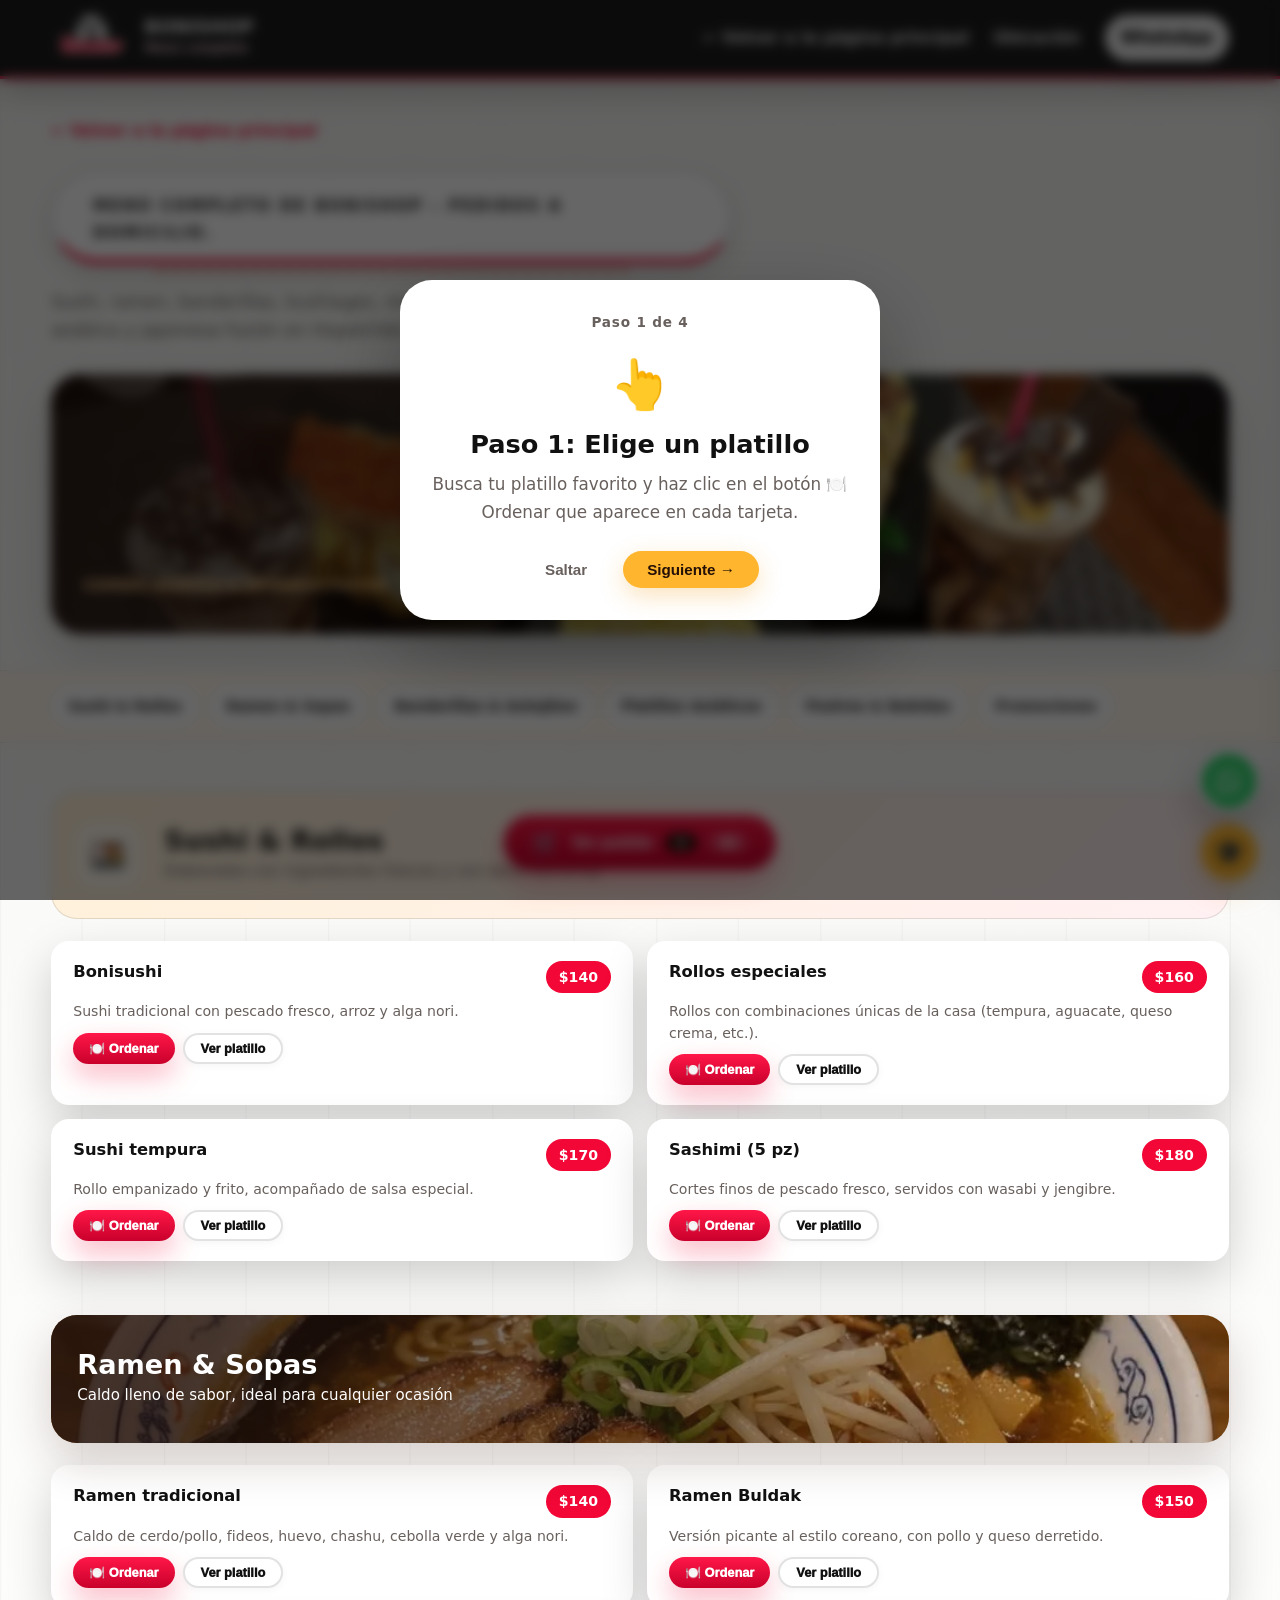
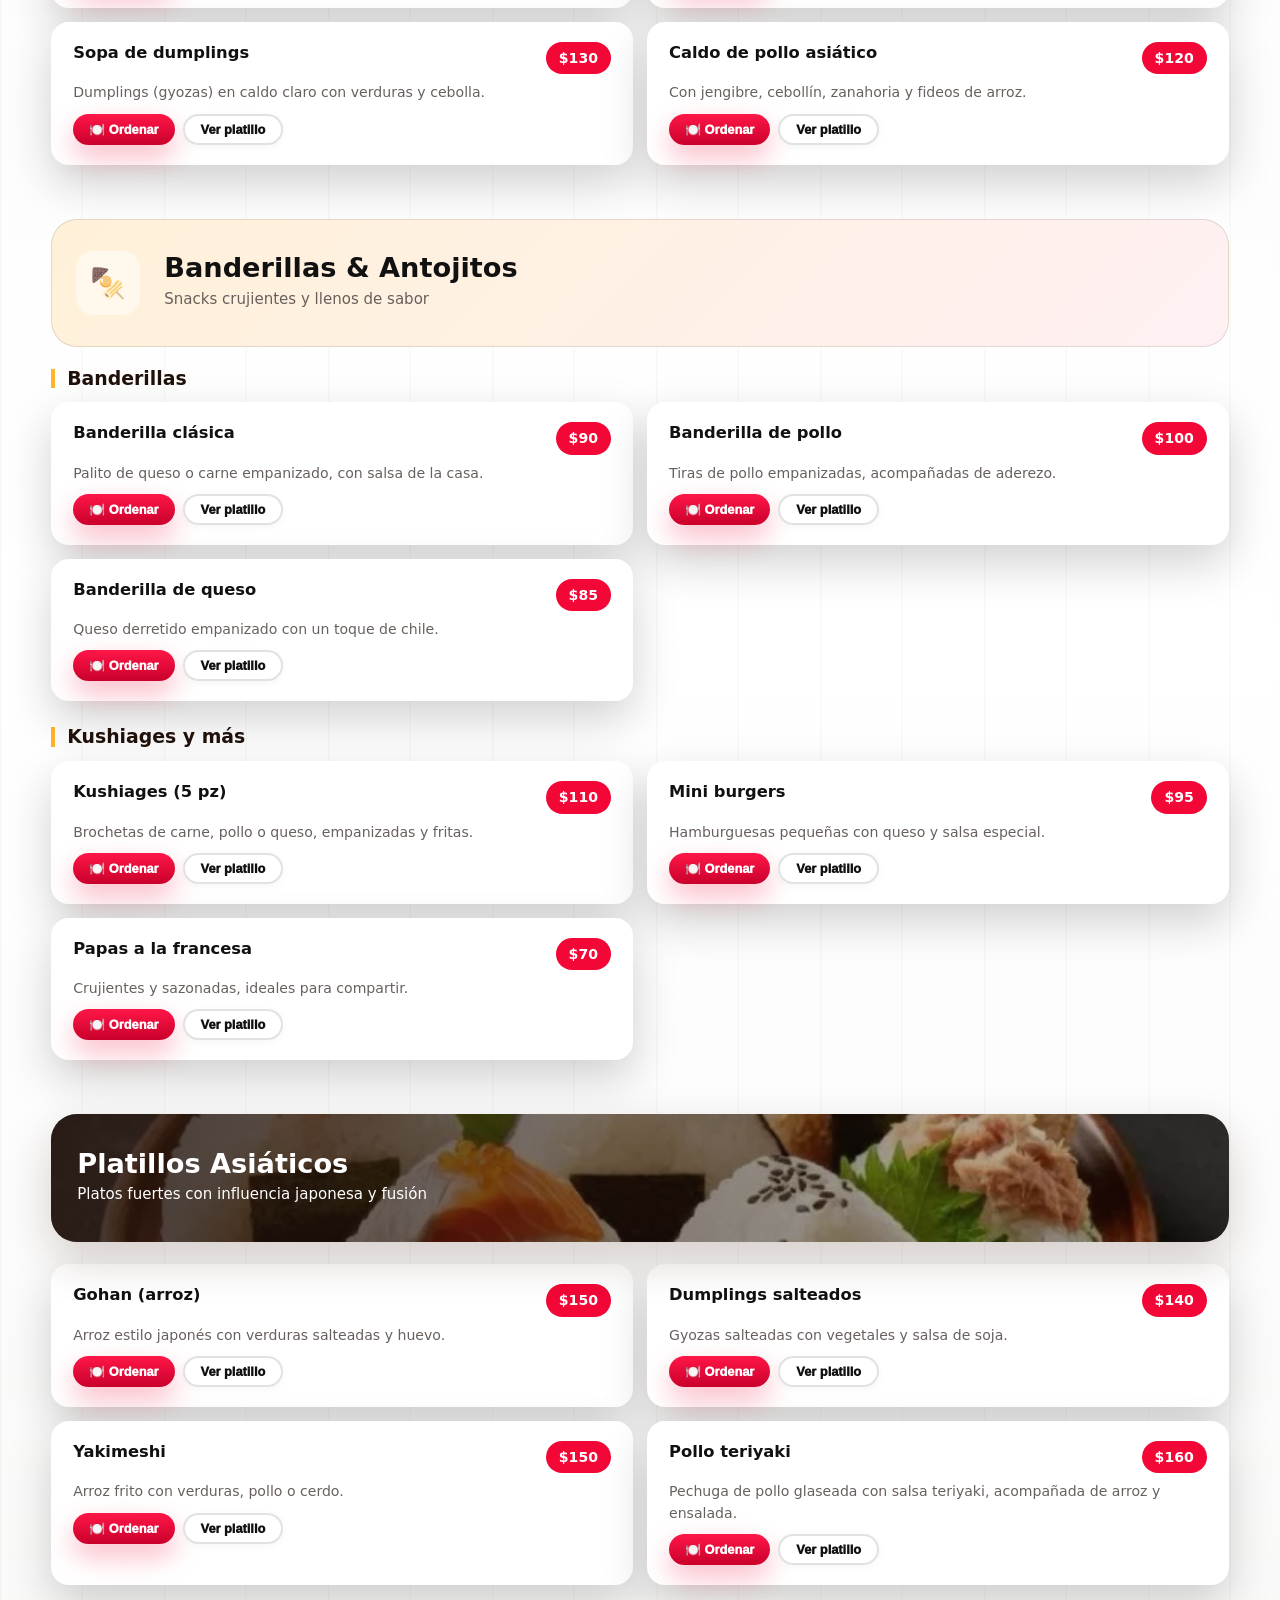
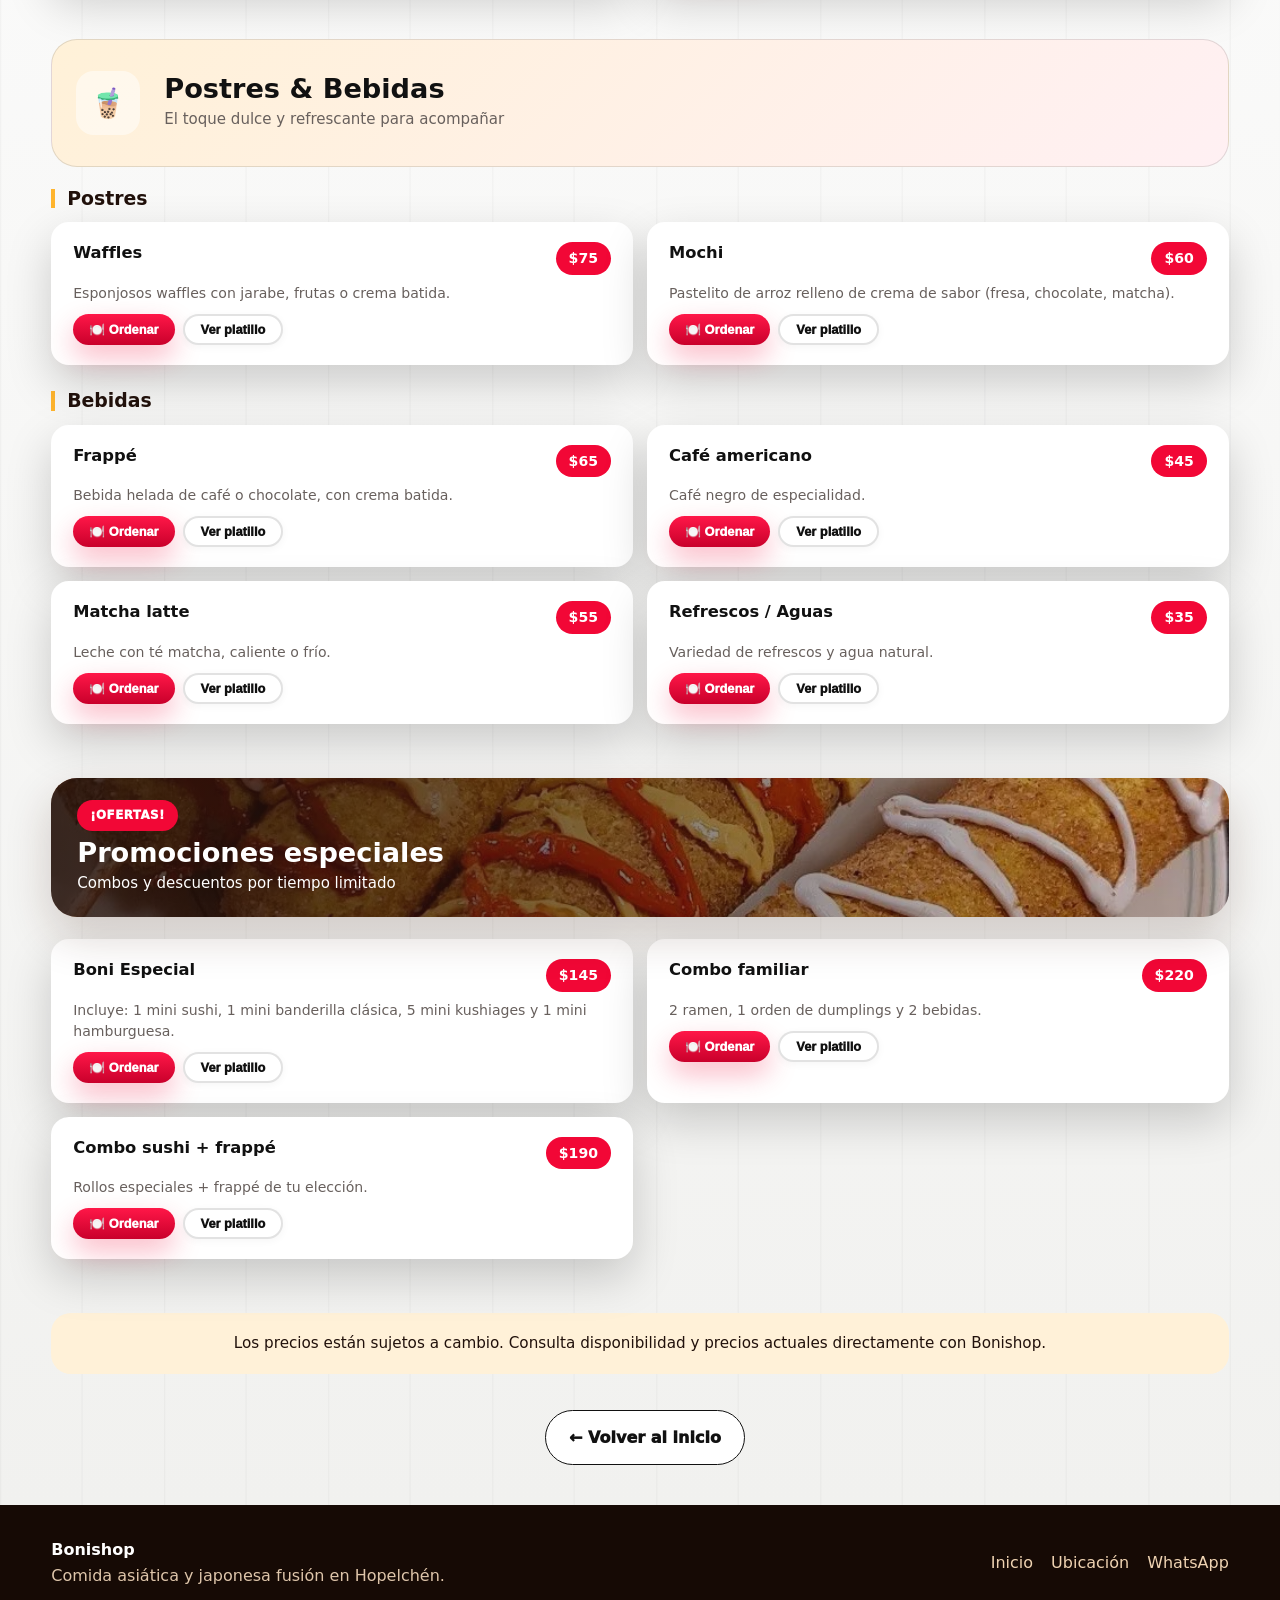
==== commit d6079cf7: "s s" ====
--- a/menu-completo.html
+++ b/menu-completo.html
@@ -873,8 +873,9 @@
   <a class="skip-link" href="#contenido">Saltar al contenido</a>
   <header class="topbar">
     <div class="container nav">
+
       <a href="index.html" class="brand" aria-label="Volver al inicio">
-        <span class="brand-icon">🍣</span>
+        <img src="assets/img/logo.webp" alt="Bonishop logo" class="brand-logo" />
         <span><strong>Bonishop</strong><small>Menú completo</small></span>
       </a>
       <button class="nav-toggle" id="navToggle" aria-label="Abrir menú" aria-expanded="false">☰</button>
--- a/assets/css/styles.css
+++ b/assets/css/styles.css
@@ -1241,7 +1241,7 @@
 .map-card,
 .qr-box,
 .menu-item-card {
-  border: 4px solid #fff !important;
+  border: 4px solid #ffffff !important;
   box-shadow: 0 18px 46px rgba(0,0,0,.18) !important;
 }
 
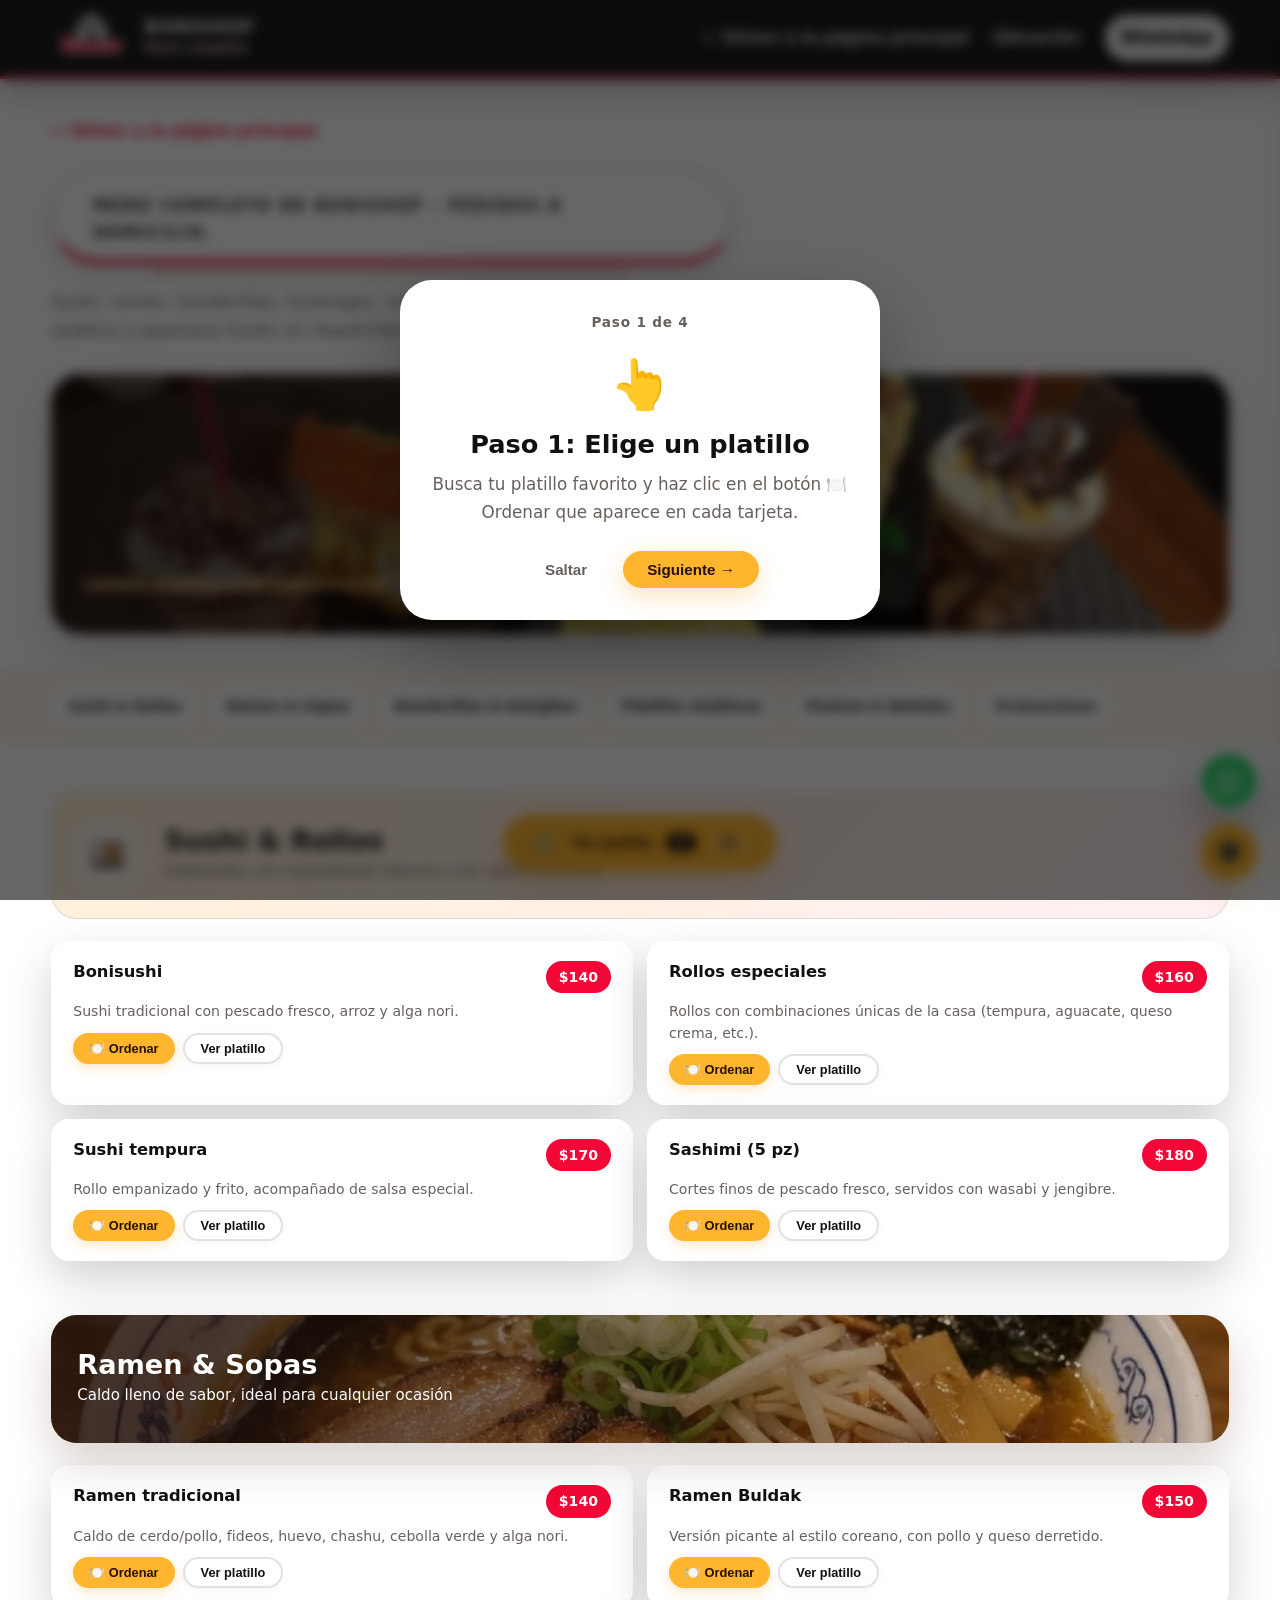
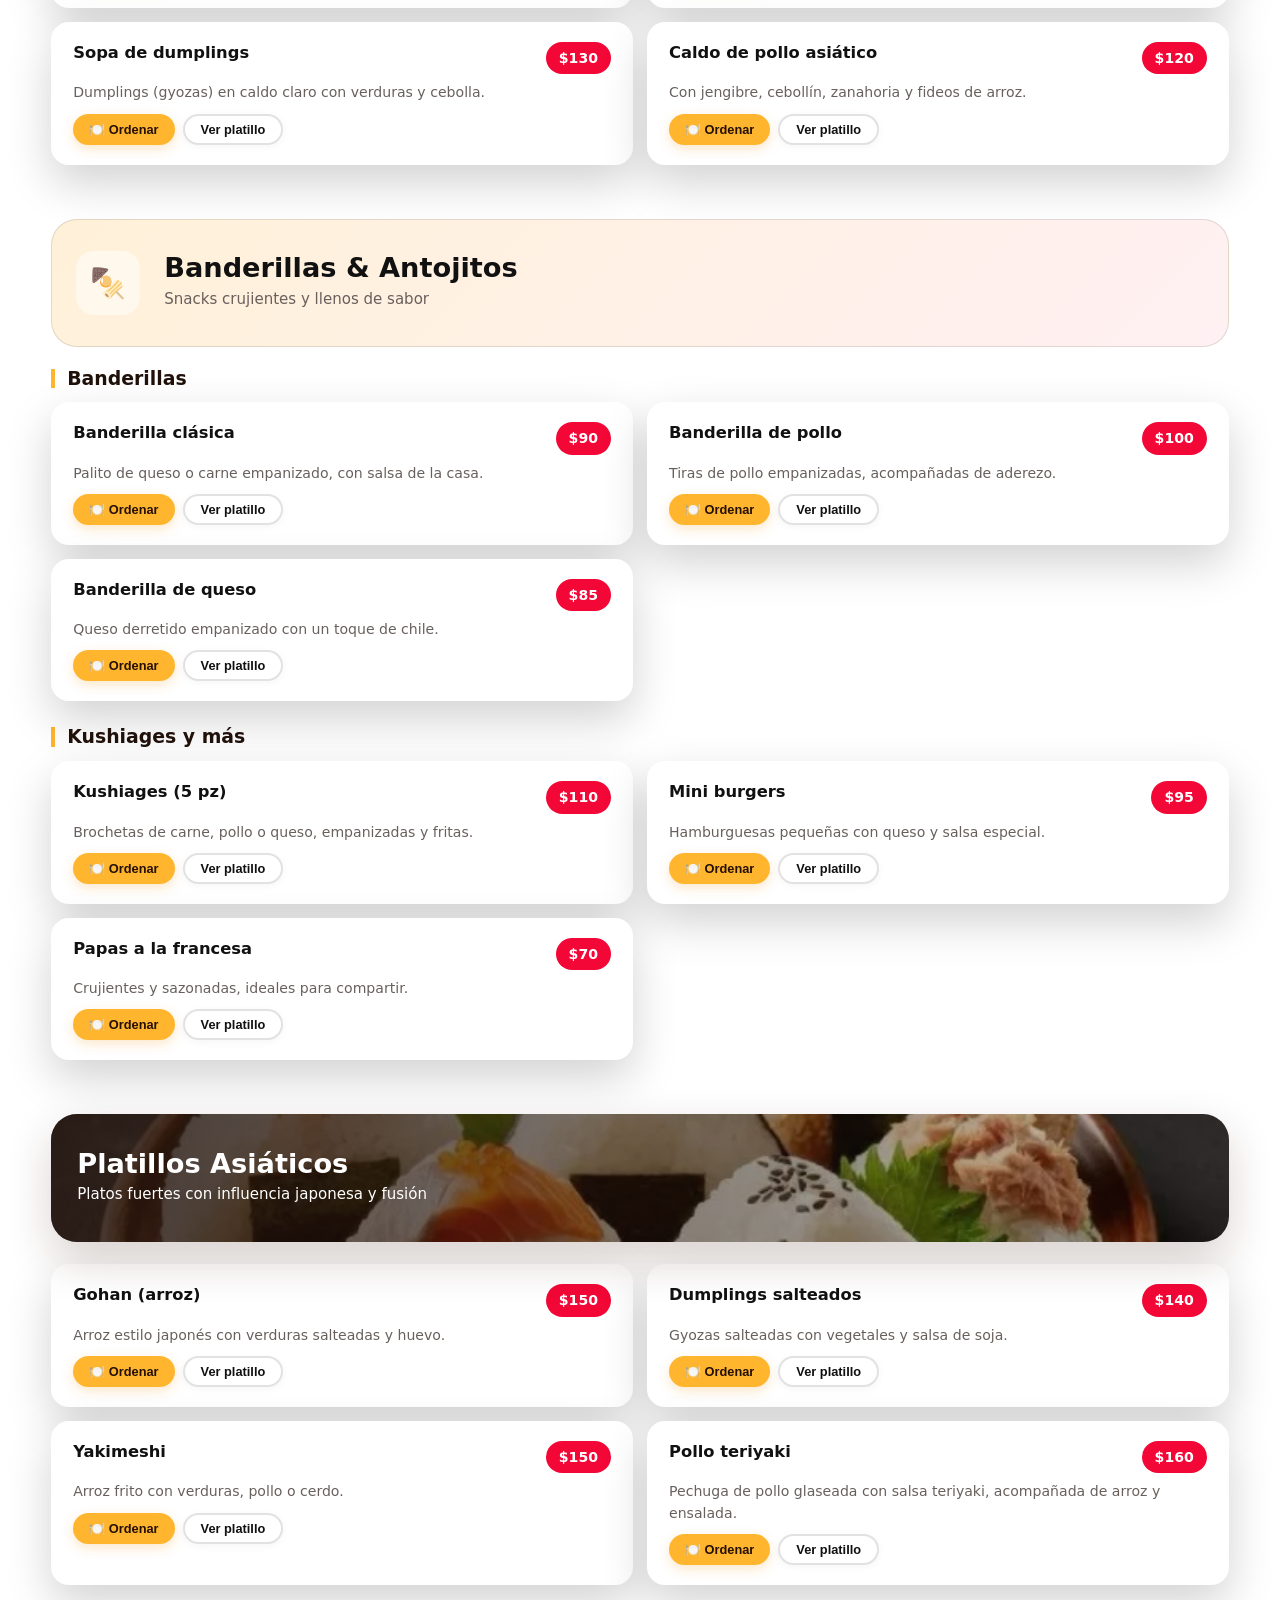
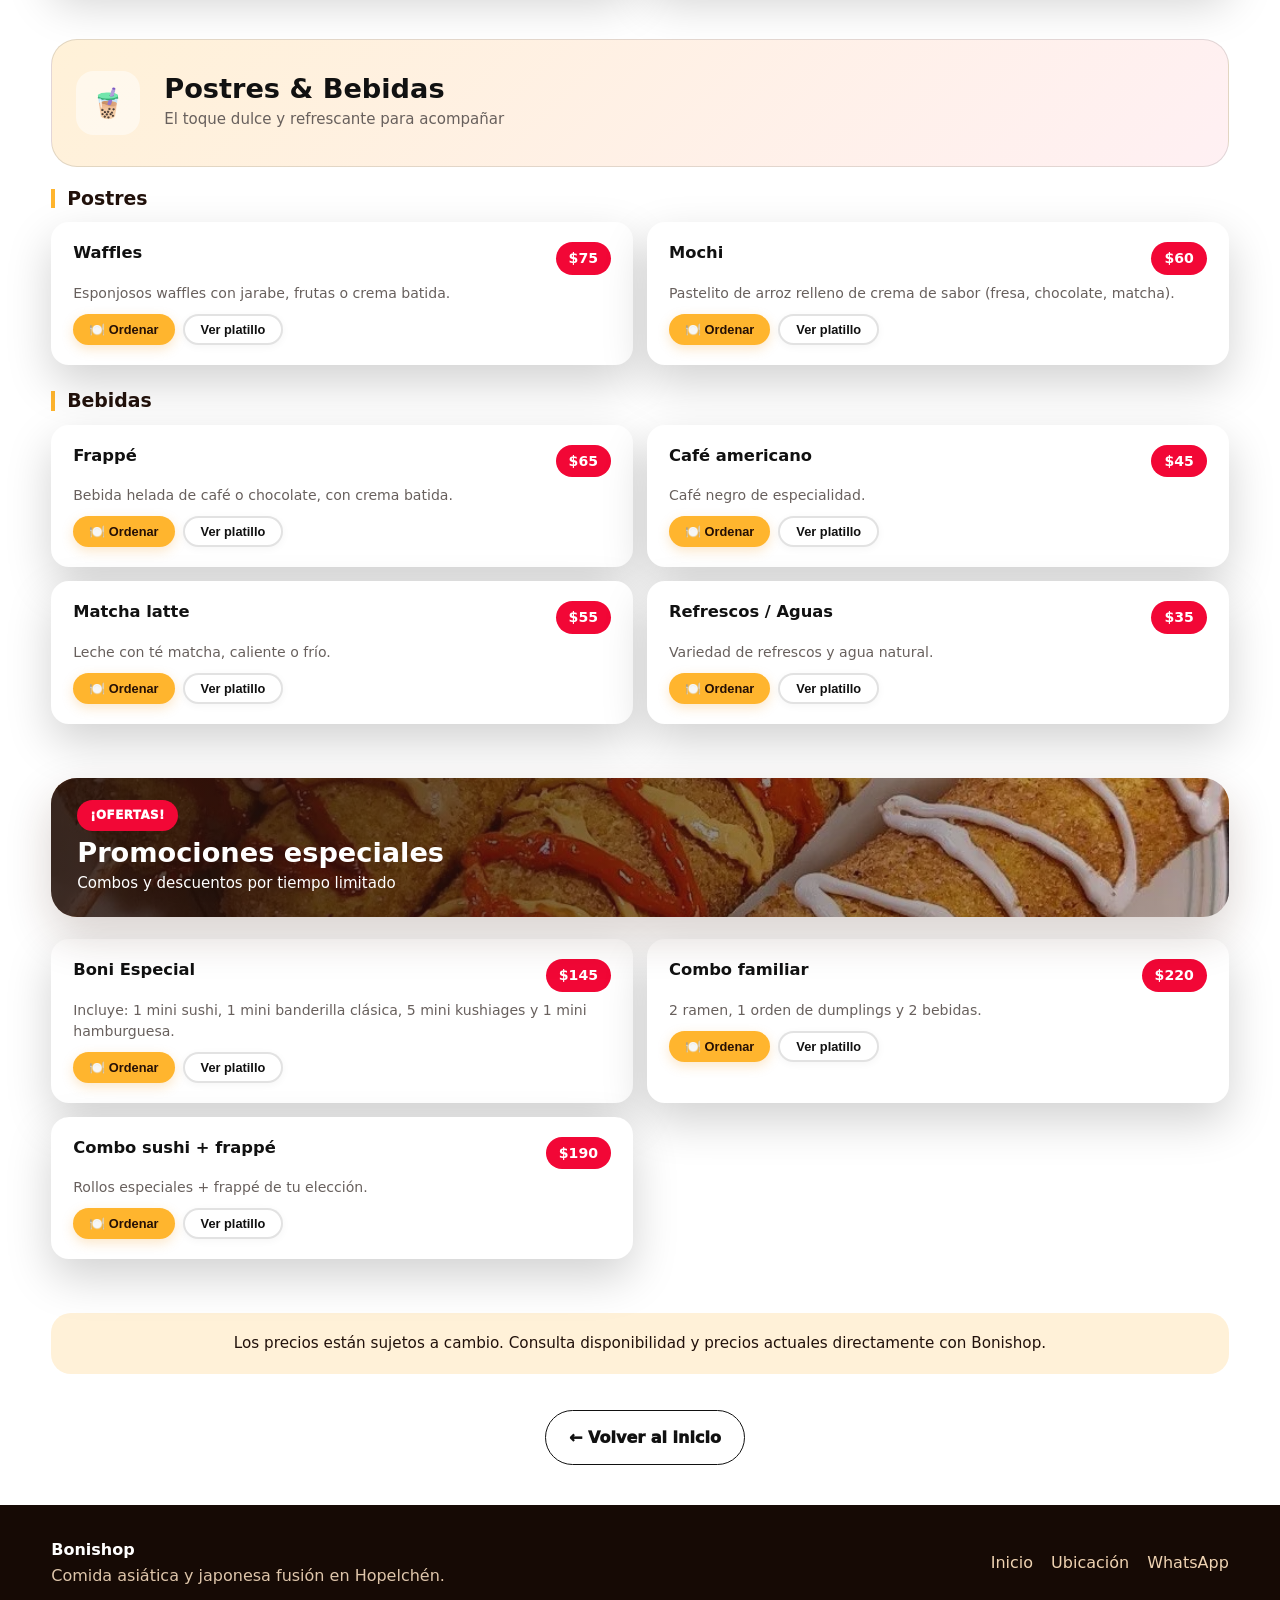
==== commit 691c35b1: "v v" ====
--- a/menu-completo.html
+++ b/menu-completo.html
@@ -783,54 +783,7 @@
       transform: translateY(-2px);
     }
 
-    /* ===== FORZAR TEMA CLARO (MODO BLANCO) ===== */
-    @media (prefers-color-scheme: dark) {
-      :root {
-        --bg: #fff7ec !important;
-        --paper: #fffdf8 !important;
-        --ink: #21110b !important;
-        --muted: #72655b !important;
-        --line: rgba(33, 17, 11, 0.12) !important;
-      }
-
-      body {
-        background: var(--bg) !important;
-        color: var(--ink) !important;
-      }
-
-      .topbar {
-        background: rgba(33, 17, 11, 0.86) !important;
-      }
-
-      .cart-panel {
-        background: var(--paper) !important;
-      }
-
-      .modal-content {
-        background: var(--paper) !important;
-      }
-
-      .menu-item-card {
-        background: var(--paper) !important;
-      }
-
-      .menu-preview-card {
-        background: #fffaf0 !important;
-      }
-
-      .full-menu {
-        background: var(--bg) !important;
-      }
-
-      .cart-floating-btn {
-        background: var(--orange) !important;
-        color: #251006 !important;
-      }
-      .cart-floating-btn:hover {
-        background: var(--red2) !important;
-        color: #fff !important;
-      }
-    }
+
         /* ===== BOTONES FLOTANTES: WhatsApp + Ayuda ===== */
     .floating-buttons {
       position: fixed;
--- a/assets/css/styles.css
+++ b/assets/css/styles.css
@@ -1118,86 +1118,35 @@
     }
 }
 
-/* ===== FORZAR TEMA CLARO (MODO BLANCO) ===== */
-@media (prefers-color-scheme: dark) {
-  :root {
-    --bg: #fff7ec !important;
-    --paper: #fffdf8 !important;
-    --ink: #21110b !important;
-    --muted: #72655b !important;
-    --line: rgba(33, 17, 11, 0.12) !important;
-  }
-
-  body {
-    background: var(--bg) !important;
-    color: var(--ink) !important;
-  }
-
-  .topbar {
-    background: rgba(33, 17, 11, 0.86) !important;
-  }
-
-  .cart-panel {
-    background: var(--paper) !important;
-  }
-
-  .modal-content {
-    background: var(--paper) !important;
-  }
-
-  .menu-item-card {
-    background: var(--paper) !important;
-  }
-
-  .menu-preview-card {
-    background: #fffaf0 !important;
-  }
-
-  .full-menu {
-    background: var(--bg) !important;
-  }
-
-  .cart-floating-btn {
-    background: var(--orange) !important;
-    color: #251006 !important;
-  }
-  .cart-floating-btn:hover {
-    background: var(--red2) !important;
-    color: #fff !important;
-  }
-}
-/* ===== BONISHOP THEME V2: limpio, rojo, sticker suave ===== */
+/* ===== FORZAR TEMA CLARO SIEMPRE ===== */
 :root {
-  --bg: #f4f4f2 !important;
-  --paper: #ffffff !important;
-  --ink: #111111 !important;
-  --muted: #68605d !important;
-  --red: #f20736 !important;
-  --red2: #c9002b !important;
-  --orange: #ffb52e !important;
-  --cream: #fff0f3 !important;
-  --wood: #21110b !important;
-  --green: #25d366 !important;
-  --line: rgba(17,17,17,.12) !important;
-  --shadow: 0 18px 48px rgba(0,0,0,.16) !important;
-  --radius: 24px !important;
+  --bg: #ffffff;
+  --paper: #ffffff;
+  --ink: #111111;
+  --muted: #68605d;
+  --red: #f20736;
+  --red2: #c9002b;
+  --orange: #ffb52e;
+  --cream: #fff0f3;
+  --wood: #21110b;
+  --green: #25d366;
+  --line: rgba(17,17,17,.12);
+  --shadow: 0 18px 48px rgba(0,0,0,.16);
+  --radius: 24px;
 }
 
 body {
-  background:
-    repeating-linear-gradient(90deg, rgba(0,0,0,.035) 0 1px, transparent 1px 82px),
-    radial-gradient(circle at 50% 0%, rgba(242,7,54,.12), transparent 32%),
-    linear-gradient(180deg, #f4f4f2 0%, #fff 42%, #eeeeec 100%) !important;
+  background: #ffffff;
 }
 
 h1, h2, h3 {
-  letter-spacing: 0 !important;
+  letter-spacing: 0;
 }
 
 .topbar {
-  background: rgba(10,10,10,.92) !important;
-  border-bottom: 3px solid var(--red) !important;
-  box-shadow: 0 12px 32px rgba(0,0,0,.22) !important;
+  background: rgba(10,10,10,.92);
+  border-bottom: 3px solid var(--red);
+  box-shadow: 0 12px 32px rgba(0,0,0,.22);
 }
 
 .brand strong {
@@ -1206,27 +1155,27 @@
 }
 
 .brand small {
-  color: #ffd8df !important;
+  color: #ffd8df;
   font-weight: 800;
 }
 
 .brand-logo {
-  height: 54px !important;
-  width: auto !important;
+  height: 54px;
+  width: auto;
   filter: drop-shadow(0 6px 0 rgba(0,0,0,.32));
 }
 
 .brand-icon {
-  background: #fff !important;
-  color: var(--red) !important;
+  background: #fff;
+  color: var(--red);
   border: 2px solid rgba(255,255,255,.8);
-  box-shadow: 0 10px 24px rgba(0,0,0,.26) !important;
+  box-shadow: 0 10px 24px rgba(0,0,0,.26);
 }
 
 .hero-shade {
   background:
     linear-gradient(90deg, rgba(0,0,0,.92), rgba(0,0,0,.68) 46%, rgba(242,7,54,.18)),
-    repeating-linear-gradient(135deg, rgba(255,255,255,.08) 0 2px, transparent 2px 18px) !important;
+    repeating-linear-gradient(135deg, rgba(255,255,255,.08) 0 2px, transparent 2px 18px);
 }
 
 .hero-copy h1 {
@@ -1241,65 +1190,63 @@
 .map-card,
 .qr-box,
 .menu-item-card {
-  border: 4px solid #ffffff !important;
-  box-shadow: 0 18px 46px rgba(0,0,0,.18) !important;
+  border: 4px solid #ffffff;
+  box-shadow: 0 18px 46px rgba(0,0,0,.18);
 }
 
 .hero-card {
-  transform: rotate(-.7deg) !important;
-  background: rgba(255,255,255,.16) !important;
+  transform: rotate(-.7deg);
+  background: rgba(255,255,255,.16);
 }
 
 .primary,
 .btn-add,
 .cart-floating-btn {
-  background: linear-gradient(180deg, #ff1748, var(--red2)) !important;
-  color: #fff !important;
-  box-shadow: 0 12px 28px rgba(242,7,54,.28) !important;
+  background: linear-gradient(180deg, #ff1748, var(--red2));
+  color: #fff;
+  box-shadow: 0 12px 28px rgba(242,7,54,.28);
 }
 
 .secondary,
 .mini-cta,
 .btn-view {
-  background: #fff !important;
-  color: #111 !important;
+  background: #fff;
+  color: #111;
 }
 
 .btn,
 .mini-cta,
 .btn-add,
 .btn-view {
-  border-radius: 999px !important;
-  font-weight: 950 !important;
+  border-radius: 999px;
+  font-weight: 950;
 }
 
 .dishes,
 .gallery,
 .location,
 .full-menu {
-  background:
-    repeating-linear-gradient(90deg, rgba(0,0,0,.03) 0 1px, transparent 1px 82px),
-    linear-gradient(180deg, #f7f7f5, #fff 48%, #f1f1ef) !important;
+  background: #ffffff;
 }
 
 .dish-card:after {
-  background: linear-gradient(0deg, rgba(0,0,0,.86), rgba(242,7,54,.12) 55%, transparent) !important;
+  background: linear-gradient(0deg, rgba(0,0,0,.86), rgba(242,7,54,.12) 55%, transparent);
 }
 
 .dish-card p,
 .category-badge,
 .price-pill,
 .preview-price {
-  background: var(--red) !important;
-  color: #fff !important;
+  background: var(--red);
+  color: #fff;
 }
 
 .eyebrow.dark {
-  background: #fff !important;
-  color: #111 !important;
-  border: 2px solid rgba(0,0,0,.12) !important;
-  border-bottom: 5px solid var(--red) !important;
-  box-shadow: 0 12px 28px rgba(0,0,0,.12) !important;
+  background: #fff;
+  color: #111;
+  border: 2px solid rgba(0,0,0,.12);
+  border-bottom: 5px solid var(--red);
+  box-shadow: 0 12px 28px rgba(0,0,0,.12);
 }
 
 .eyebrow.dark::before {
@@ -1307,9 +1254,9 @@
 }
 
 .floating-whatsapp {
-  background: var(--green) !important;
-  border: 4px solid #fff !important;
-  box-shadow: 0 16px 38px rgba(0,0,0,.28) !important;
+  background: var(--green);
+  border: 4px solid #fff;
+  box-shadow: 0 16px 38px rgba(0,0,0,.28);
 }
 
 .floating-whatsapp img {
@@ -1325,13 +1272,14 @@
 
 @media (max-width: 580px) {
   .brand-logo {
-    height: 42px !important;
+    height: 42px;
   }
 
   .hero-card {
-    transform: none !important;
+    transform: none;
   }
 }
+
 .floating-whatsapp img {
   width: 32px;
   height: 32px;
